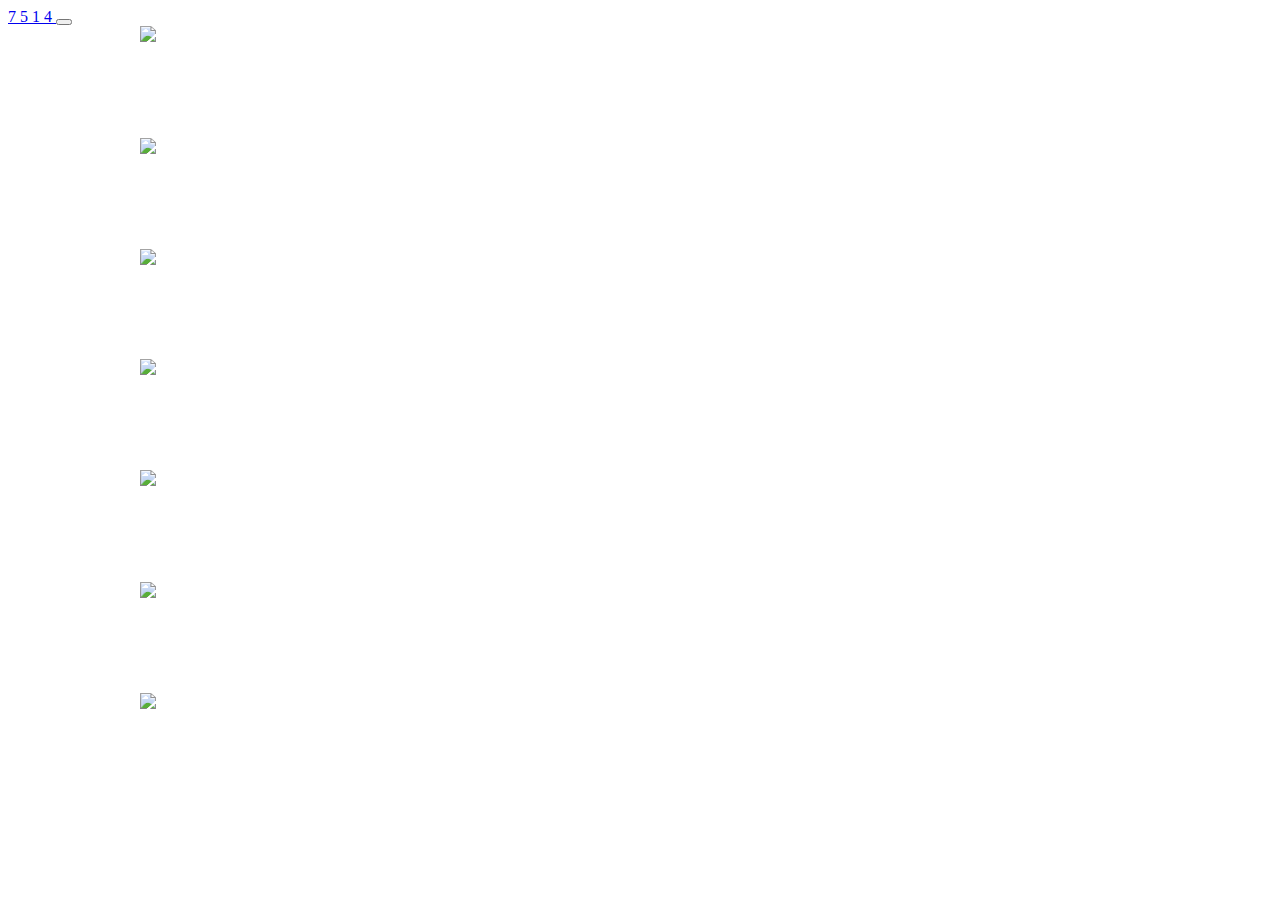
==== profolio/index.html @ 8db6dc03 "上傳作品集html檔" ====
<!DOCTYPE html>
<html lang="zh_TW">

<head>
    <meta charset="UTF-8">
    <meta http-equiv="X-UA-Compatible" content="IE=edge">
    <meta name="viewport" content="width=device-width, initial-scale=1.0">
    <link href="https://cdn.jsdelivr.net/npm/bootstrap@5.0.0-beta3/dist/css/bootstrap.min.css" rel="stylesheet"
        integrity="sha384-eOJMYsd53ii+scO/bJGFsiCZc+5NDVN2yr8+0RDqr0Ql0h+rP48ckxlpbzKgwra6" crossorigin="anonymous">
    <link rel="stylesheet" href="css/style.css">

    <script src="https://cdn.jsdelivr.net/npm/bootstrap@5.0.0-beta3/dist/js/bootstrap.bundle.min.js"
        integrity="sha384-JEW9xMcG8R+pH31jmWH6WWP0WintQrMb4s7ZOdauHnUtxwoG2vI5DkLtS3qm9Ekf"
        crossorigin="anonymous"></script>

    <title>chiwen's profolio</title>
</head>

<body>
    <nav class="navbar navbar-expand-lg navbar-light p-4">
        <div class="container-fluid">
          <a class="navbar-brand" href="index.html"> 7 5 1 4 </a>
          <button class="navbar-toggler" type="button" data-bs-toggle="collapse" data-bs-target="#navbarText"
            aria-controls="navbarText" aria-expanded="false" aria-label="Toggle navigation">
            <span class="navbar-toggler-icon"></span>
          </button>
          <!-- <div class="d-lg-flex collapse navbar-collapse" id="navbarText">
            <ul class="navbar-nav me-auto mb-2 mb-lg-0">
              <li class="nav-item">
                <a class="nav-link active" aria-current="page" href="#">WORK</a>
              </li>
              <li class="nav-item">
                <a class="nav-link" href="#">ABOUT</a>
              </li>
            </ul>
          </div> -->
        </div>
      </nav>

    <!-- card -->
    <main class="container px-2">
        <div class="row g-5">
            <div class="col col-md-6 col-12">
                <a href="page1.html">
                    <div class="card">
                        <img src="images/pic1-1.png" class="card-img">
                        <div class="card-img-overlay p-5">
                            <h3 class="card-title">旅館預約服務</h3>
                            <p class="card-text">Github pages / 串接 API</p>
                        </div>
                    </div>
                </a>
            </div>
            <div class="col col-md-6 col-12">
                <a href="page2.html">
                    <div class="card">
                        <img src="images/pic2-1.png" class="card-img">
                        <div class="card-img-overlay p-5">
                            <h3 class="card-title">客服系統重構</h3>
                            <p class="card-text">UX / UI / HTML / CSS / JQuery</p>
                        </div>
                    </div>
                </a>
            </div>
            <div class="col col-md-6 col-12">
                <a href="page3.html">
                    <div class="card">
                        <img src="images/pic3-1.png" class="card-img">
                        <div class="card-img-overlay p-5">
                            <h3 class="card-title">投資顧問官網</h3>
                            <p class="card-text">UI / Angular / SCSS / JavaScript / RWD</p>
                        </div>
                    </div>
                </a>
            </div>
            <div class="col col-md-6 col-12">
                <a href="page7.html">
                    <div class="card">
                        <img src="images/pic5-1.png" class="card-img">
                        <div class="card-img-overlay p-5">
                            <h3 class="card-title">複委託行銷網頁</h3>
                            <p class="card-text">UI / CSS / JQuery / RWD</p>
                        </div>
                    </div>
                </a>
            </div>
            <div class="col col-md-6 col-12">
                <a href="page5.html">
                    <div class="card">
                        <img src="images/pic4-3.png" class="card-img">
                        <div class="card-img-overlay p-5">
                            <h3 class="card-title">行銷活動網頁</h3>
                            <p class="card-text">串接 API / RWD</p>
                        </div>
                    </div>
                </a>
            </div>
            <div class="col col-md-6 col-12">
                <a href="page6.html">
                    <div class="card">
                        <img src="images/pic3-2.png" class="card-img">
                        <div class="card-img-overlay p-5">
                            <h3 class="card-title">產品介紹網頁</h3>
                            <p class="card-text">HTML / CSS animation / JavaScript / RWD</p>
                        </div>
                    </div>
                </a>
            </div>
            <div class="col col-md-6 col-12">
                <a href="page4.html">
                    <div class="card">
                        <img src="images/pic7-4.png" class="card-img">
                        <div class="card-img-overlay p-5">
                            <h3 class="card-title">借券專區優化</h3>
                            <p class="card-text">APP / UI / HTML / CSS / JQuery</p>
                        </div>
                    </div>
                </a>
            </div>
        </div>
    </main>

    <footer class="mb-5">
    </footer>

</body>

</html>
---- profolio/css/style.css ----
body , span , p , ul , li{
    color: #333;
}

/* 圖片hover效果 */
.card-img-overlay{
    visibility: hidden;
}
.card:hover .card-img-overlay{
    visibility: inherit;
    transition: all .3s;
}

/* carousel */
.carousel-inner{
    max-height: 50vh;
}
.carousel .text{
    position: absolute;
    left: 20%;
    top: 50%;
    transform: translate(0%, -50%);
    color: #FFF;
}
.carousel .text span ,
.carousel .text a{
    color: #FFF;
    text-decoration: none;
    opacity: .8;
}
.carousel .btn-outline-light:hover{
    background-color: rgba(256,256,256,.3);
    cursor: pointer;
}

.carousel.light-bg .text,
.carousel.light-bg .text span ,
.carousel.light-bg .text a{
    color: #333;
}
.carousel.light-bg .text a{
    border: 1px solid #333;
}

/* banner */
/* .banner{
    position: relative;
    width: 100%;
    height: 50vh;
    overflow: hidden;
}
.banner img{
    width: 100%;
}
.banner > div{
    position: absolute;
    left: 30%;
    top: 50%;
    transform: translate(0 , -50%);
} */

/* main */
main{
    max-width: 1000px;
    margin: 0 auto;
}
.skills{
    color: #c1c1c1;
}
main > p {
    letter-spacing: .7px;
    line-height: 28px;
}
main ul span{
   color: #3f93e2;
}
main ul li{
    list-style: none;
    font-weight: normal;
    line-height: 26px;
}
main ul li mark{
    background-color: transparent;
    line-height: 20px;
    padding: 0;
    margin-right: 6px;
    font-weight: 500;
}

/* card */
.card-img-overlay:hover {
    background-color: rgba(0,0,0,.7);
    transition: all .3s;
}
.card-img-overlay h3{
    color: #FFF;
    opacity: .8;
}
.card-img-overlay p{
    font-weight: lighter;
    color: #FFF;
    font-size: 12px ;
}

/* picture */
picture img{
    
}
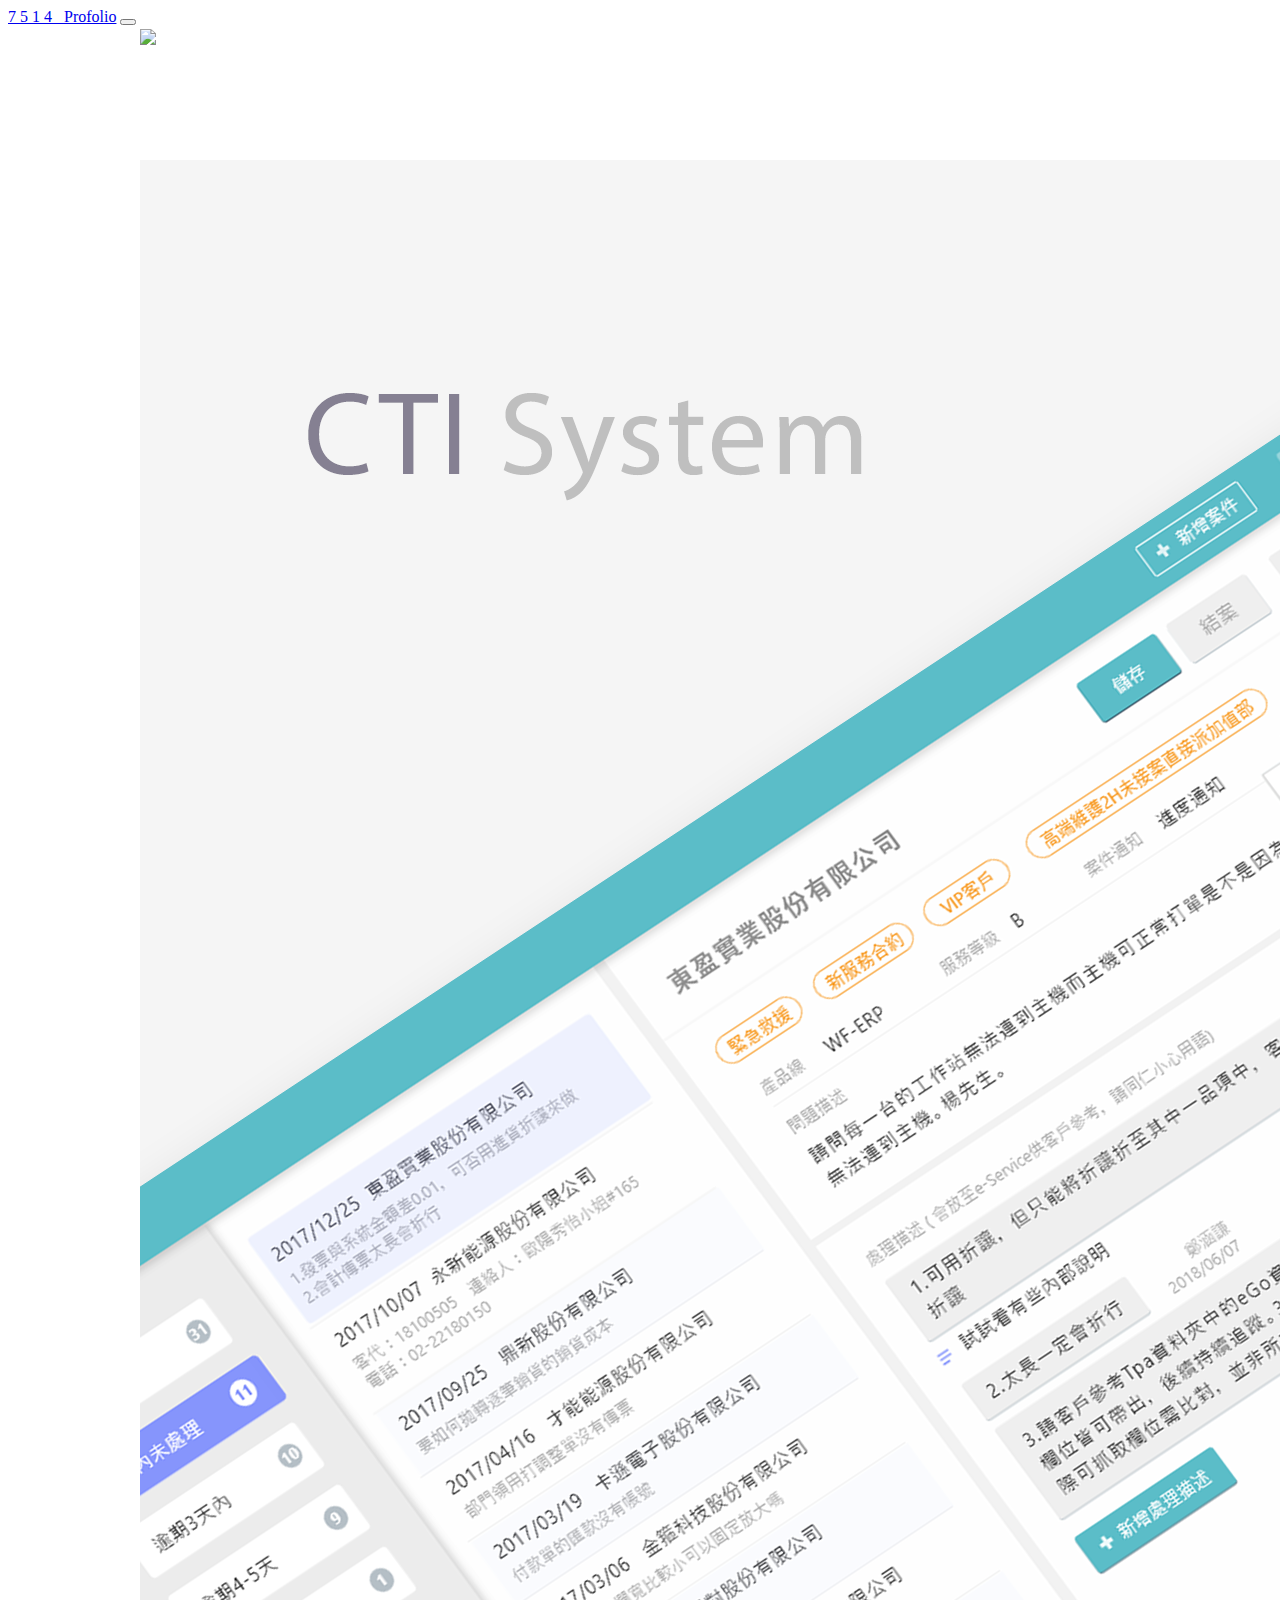
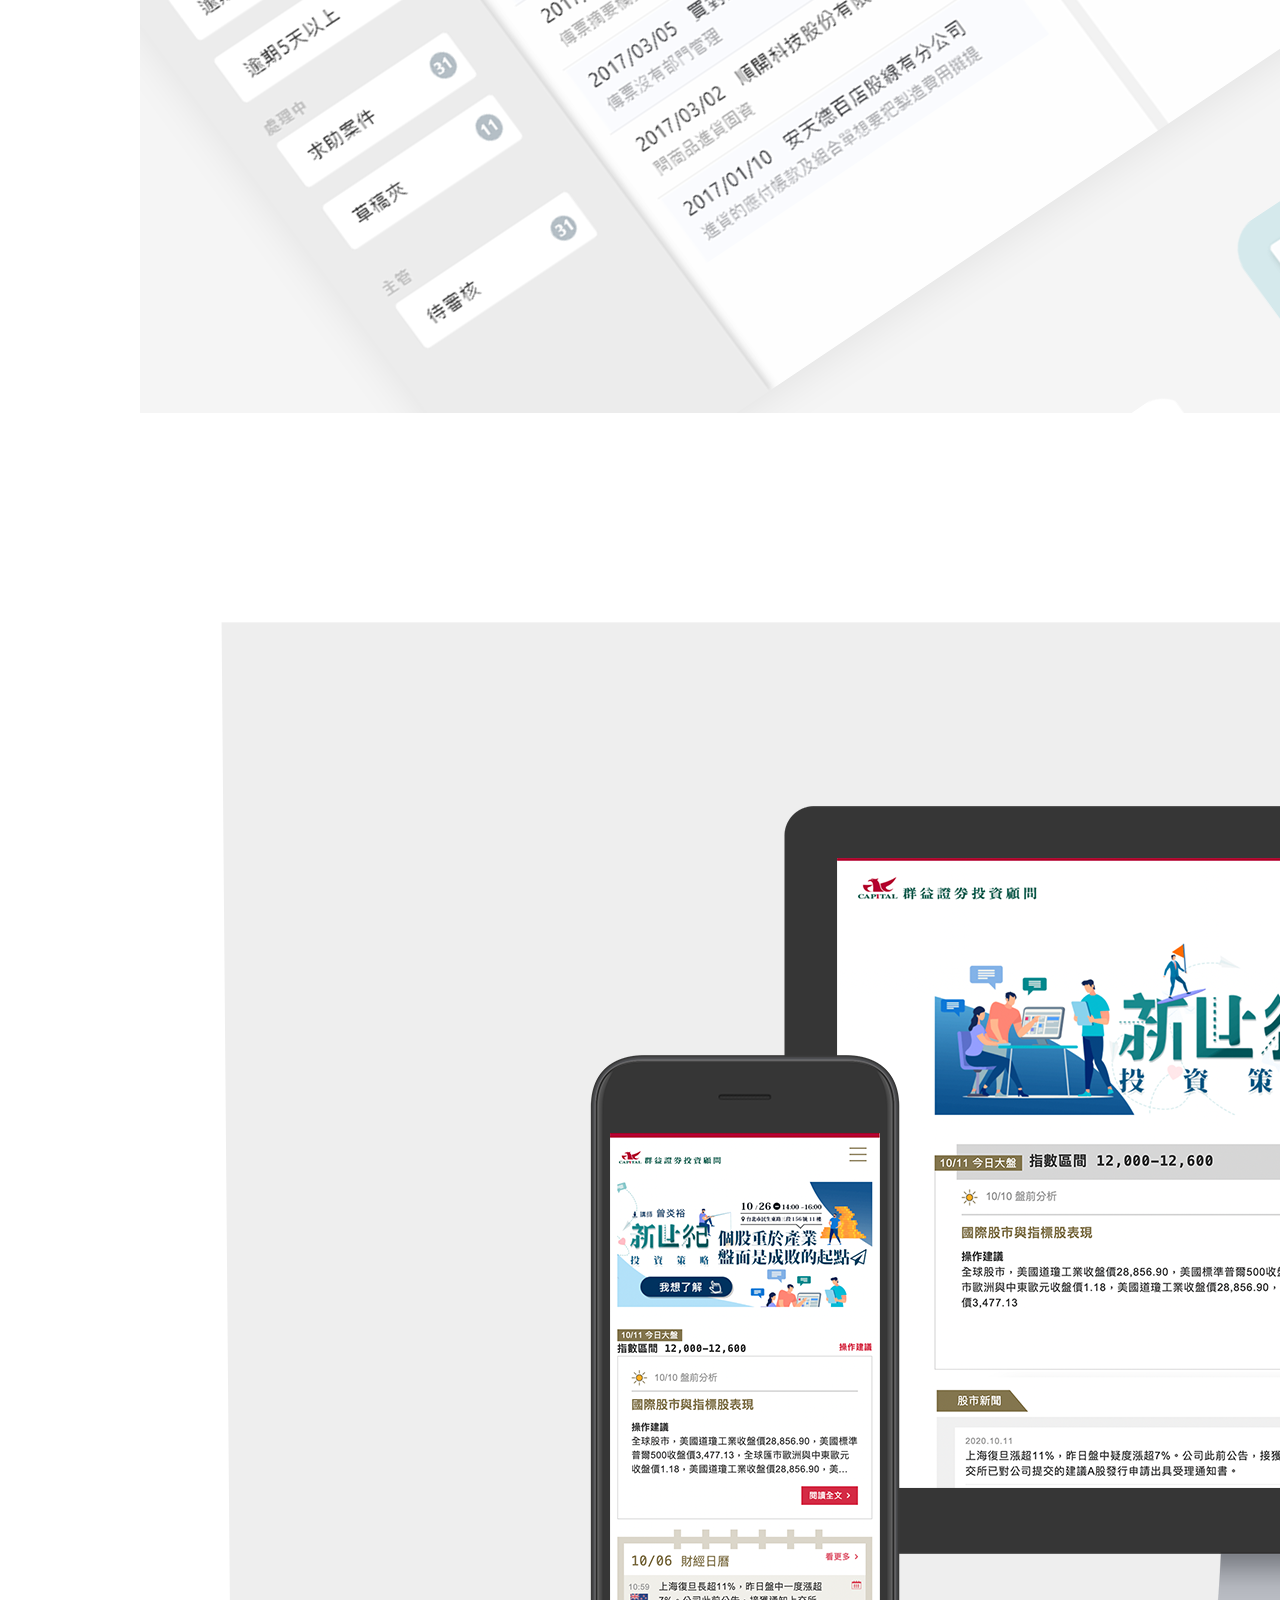
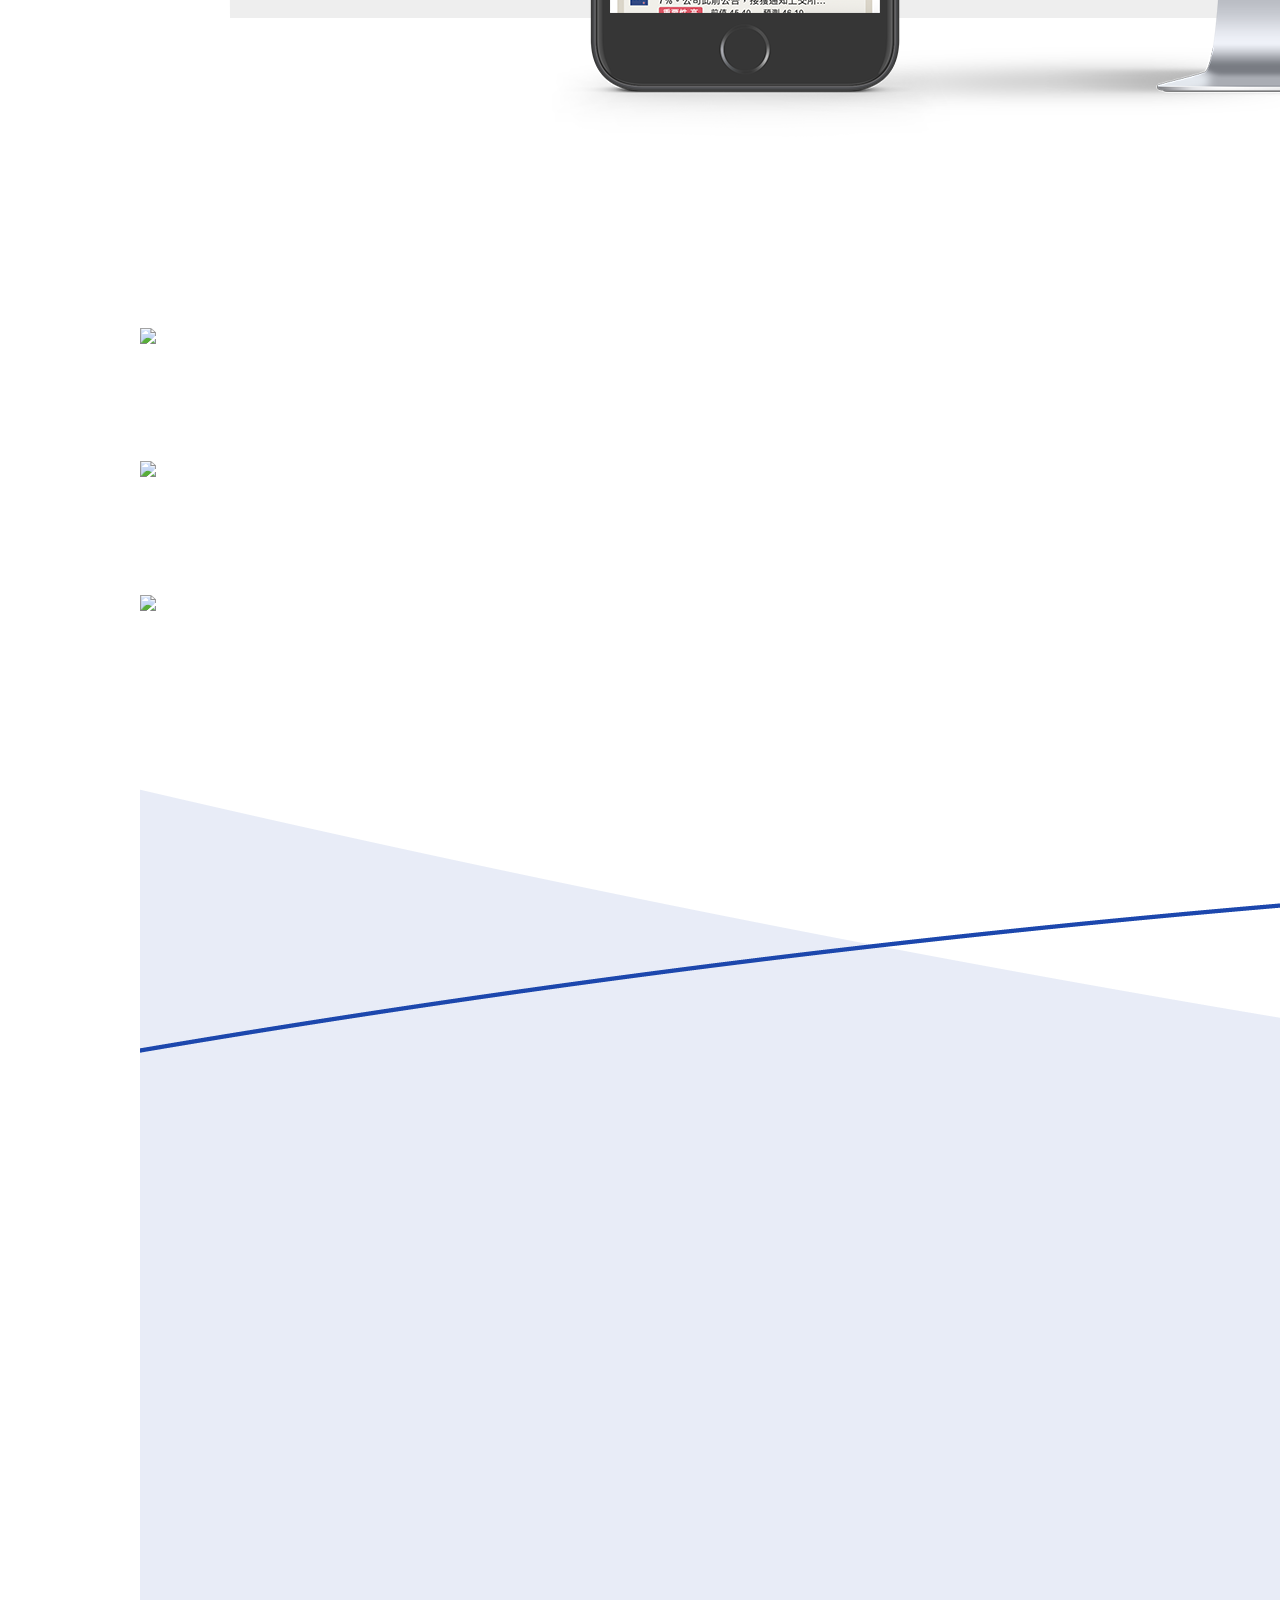
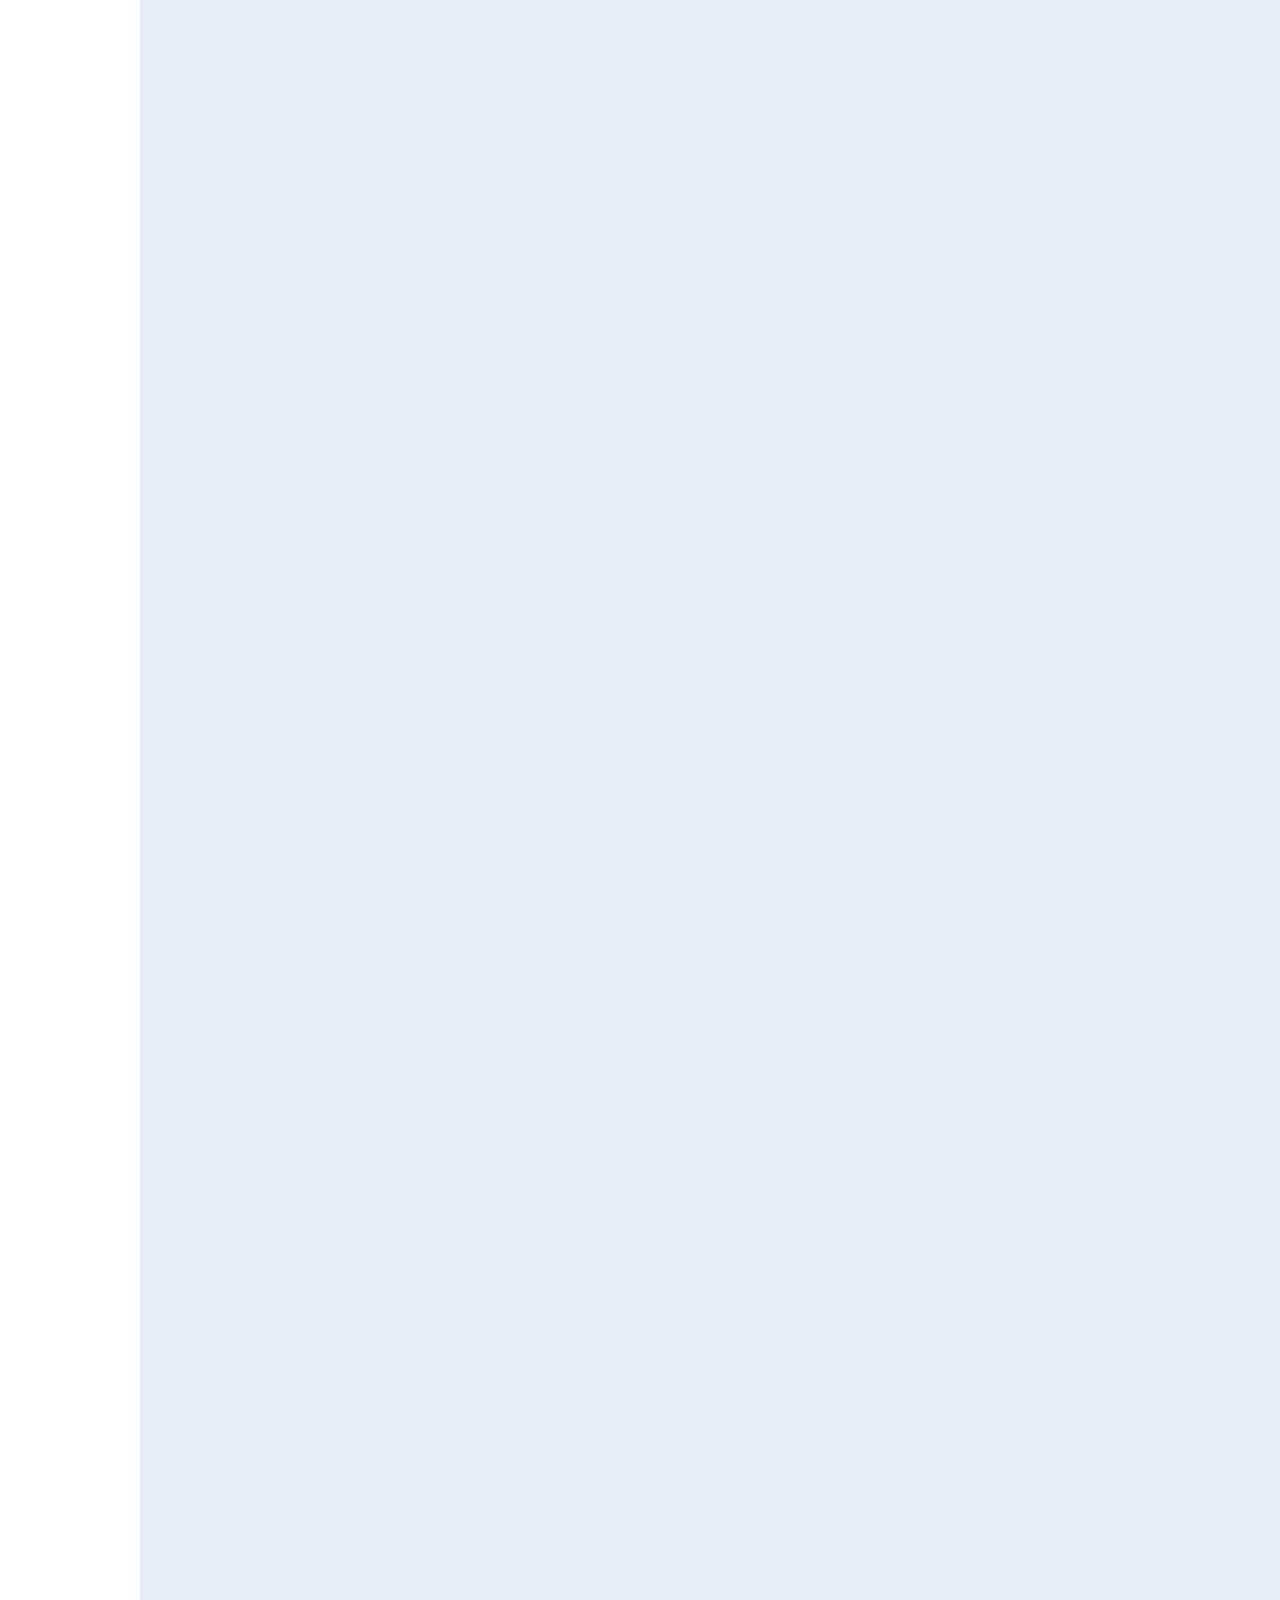
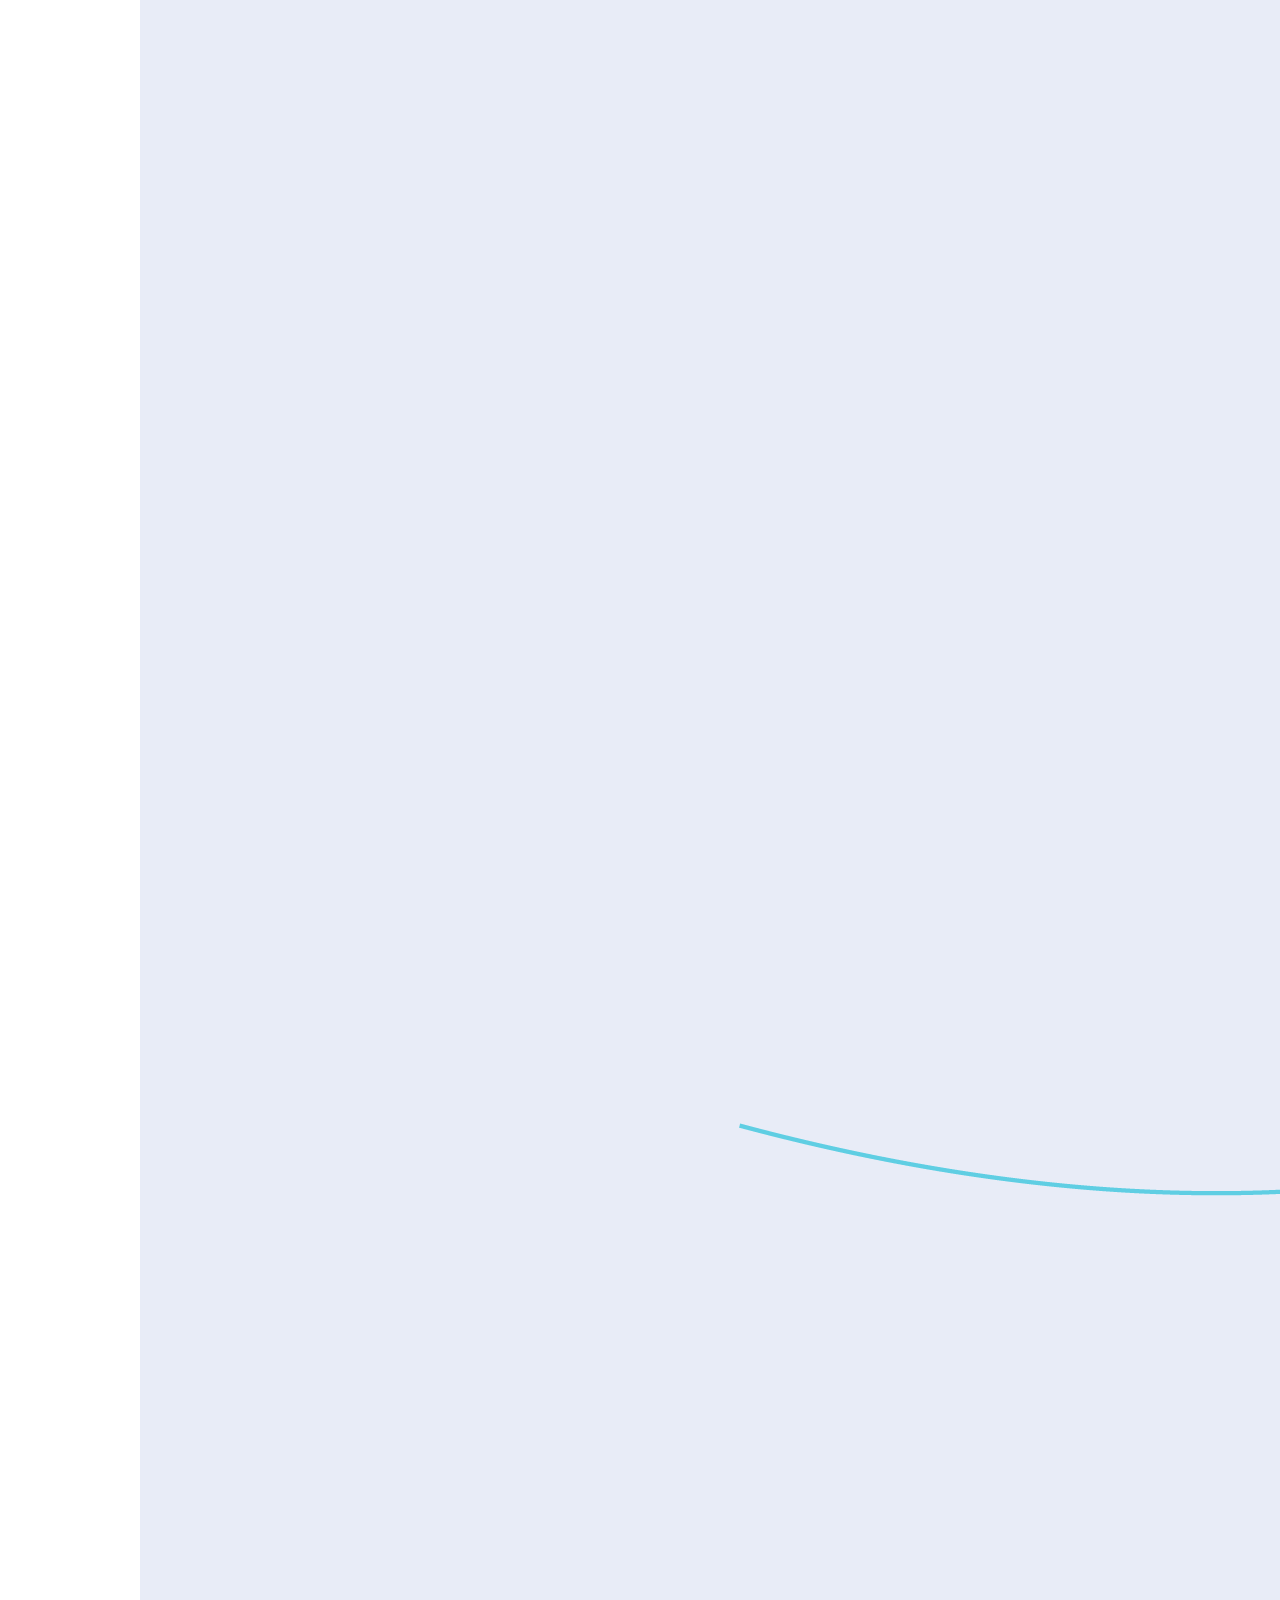
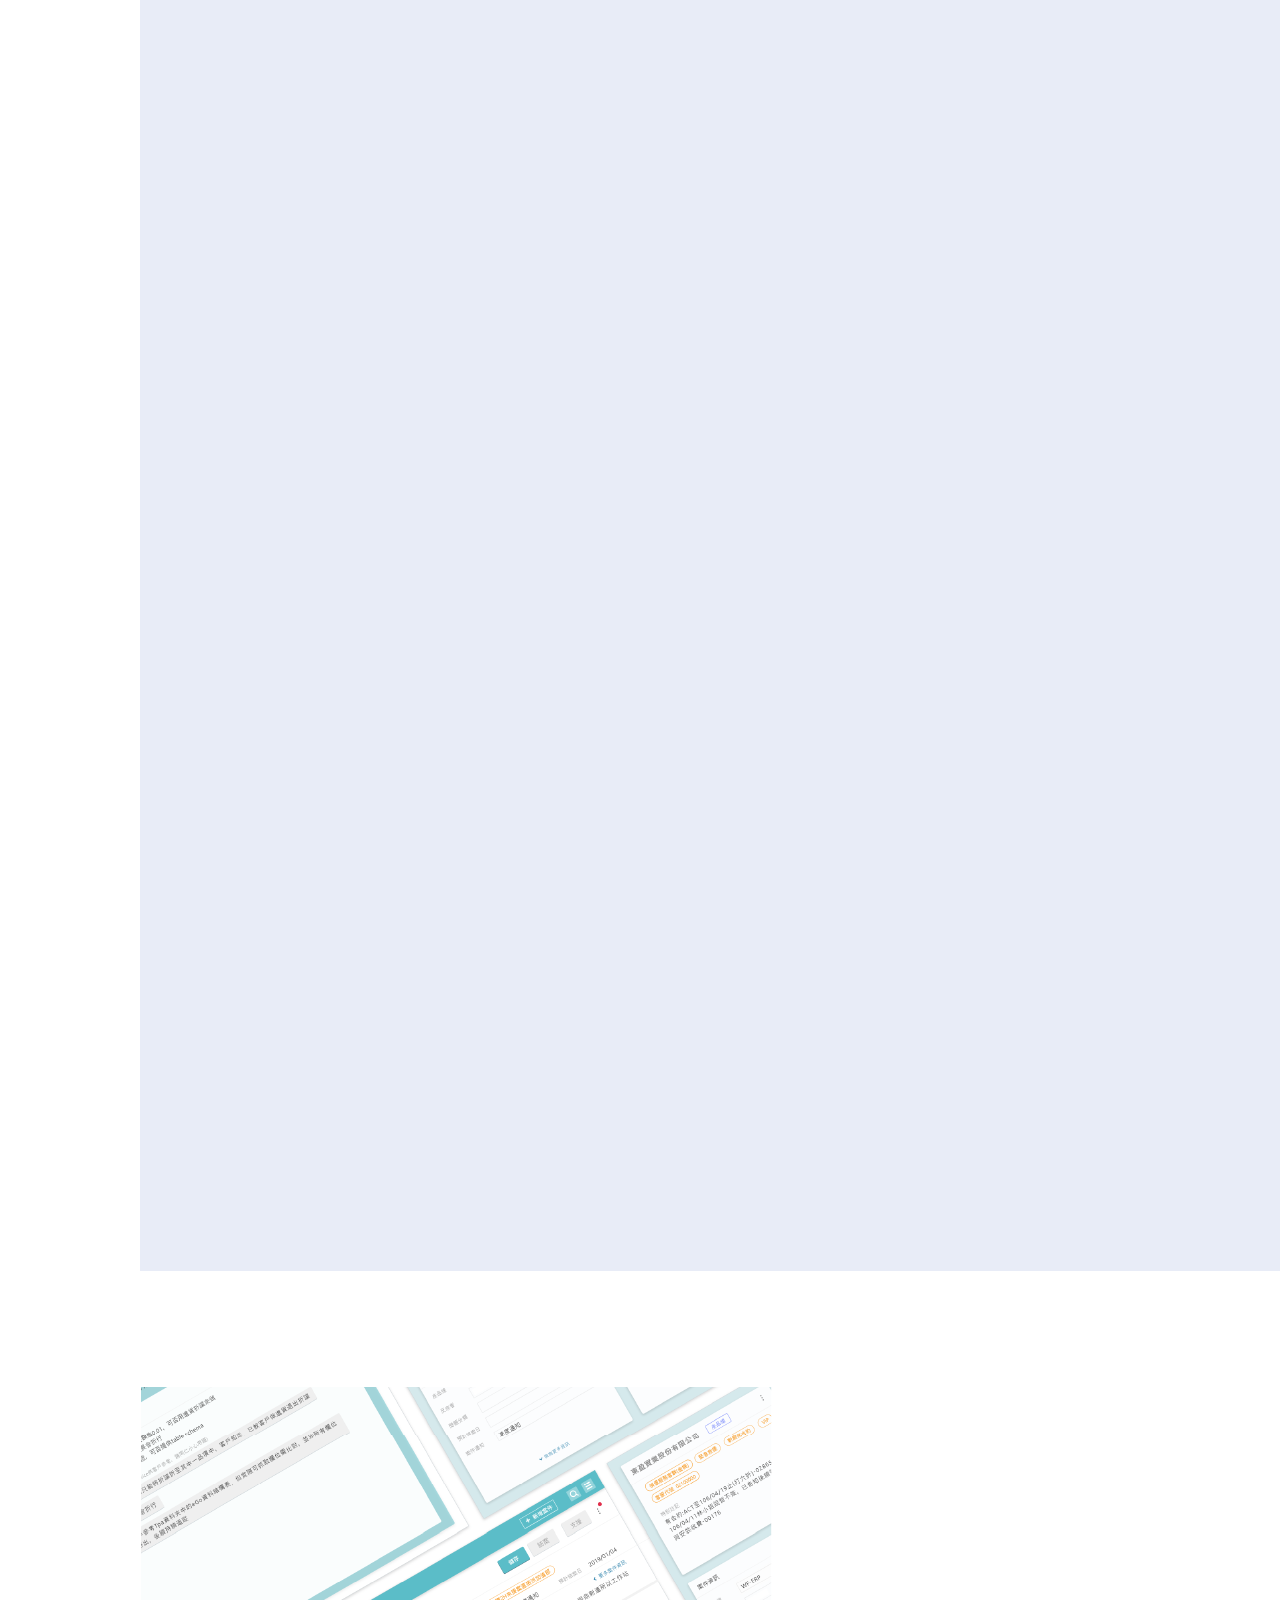
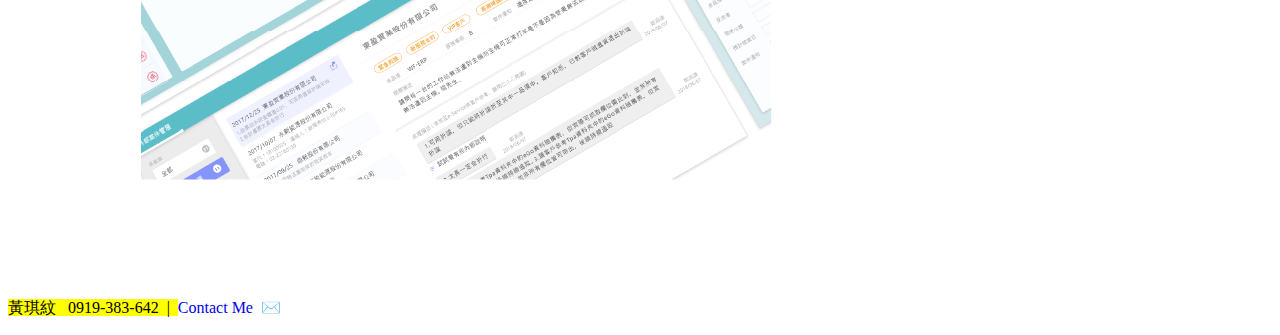
==== commit 82f2f573: "增加訊息中心" ====
--- a/profolio/index.html
+++ b/profolio/index.html
@@ -19,26 +19,16 @@
 <body>
     <nav class="navbar navbar-expand-lg navbar-light p-4">
         <div class="container-fluid">
-          <a class="navbar-brand" href="index.html"> 7 5 1 4 </a>
+          <a class="navbar-brand" href="index.html"> 7 5 1 4  &nbsp; Profolio</a>
           <button class="navbar-toggler" type="button" data-bs-toggle="collapse" data-bs-target="#navbarText"
             aria-controls="navbarText" aria-expanded="false" aria-label="Toggle navigation">
             <span class="navbar-toggler-icon"></span>
           </button>
-          <!-- <div class="d-lg-flex collapse navbar-collapse" id="navbarText">
-            <ul class="navbar-nav me-auto mb-2 mb-lg-0">
-              <li class="nav-item">
-                <a class="nav-link active" aria-current="page" href="#">WORK</a>
-              </li>
-              <li class="nav-item">
-                <a class="nav-link" href="#">ABOUT</a>
-              </li>
-            </ul>
-          </div> -->
         </div>
       </nav>
 
     <!-- card -->
-    <main class="container px-2">
+    <main class="container px-2 index">
         <div class="row g-5">
             <div class="col col-md-6 col-12">
                 <a href="page1.html">
@@ -46,7 +36,7 @@
                         <img src="images/pic1-1.png" class="card-img">
                         <div class="card-img-overlay p-5">
                             <h3 class="card-title">旅館預約服務</h3>
-                            <p class="card-text">Github pages / 串接 API</p>
+                            <p class="card-text">Side Project / 串接 API / 網頁切版 </p>
                         </div>
                     </div>
                 </a>
@@ -57,7 +47,7 @@
                         <img src="images/pic2-1.png" class="card-img">
                         <div class="card-img-overlay p-5">
                             <h3 class="card-title">客服系統重構</h3>
-                            <p class="card-text">UX / UI / HTML / CSS / JQuery</p>
+                            <p class="card-text">UX / UI / 切版</p>
                         </div>
                     </div>
                 </a>
@@ -68,7 +58,18 @@
                         <img src="images/pic3-1.png" class="card-img">
                         <div class="card-img-overlay p-5">
                             <h3 class="card-title">投資顧問官網</h3>
-                            <p class="card-text">UI / Angular / SCSS / JavaScript / RWD</p>
+                            <p class="card-text">UI / 響應式切版</p>
+                        </div>
+                    </div>
+                </a>
+            </div>
+            <div class="col col-md-6 col-12">
+                <a href="page8.html">
+                    <div class="card">
+                        <img src="images/pic8-9.png" class="card-img">
+                        <div class="card-img-overlay p-5">
+                            <h3 class="card-title">訊息中心改版</h3>
+                            <p class="card-text">Bootstrap切版</p>
                         </div>
                     </div>
                 </a>
@@ -76,10 +77,21 @@
             <div class="col col-md-6 col-12">
                 <a href="page7.html">
                     <div class="card">
-                        <img src="images/pic5-1.png" class="card-img">
+                        <img src="images/pic7-1.png" class="card-img">
                         <div class="card-img-overlay p-5">
-                            <h3 class="card-title">複委託行銷網頁</h3>
-                            <p class="card-text">UI / CSS / JQuery / RWD</p>
+                            <h3 class="card-title">複委託宣傳網頁</h3>
+                            <p class="card-text">UI / 響應式切版 / CSS animtaion</p>
+                        </div>
+                    </div>
+                </a>
+            </div>
+            <div class="col col-md-6 col-12">
+                <a href="page4.html">
+                    <div class="card">
+                        <img src="images/pic4-1.png" class="card-img">
+                        <div class="card-img-overlay p-5">
+                            <h3 class="card-title">借券專區優化</h3>
+                            <p class="card-text">SEO優化 /響應式切版 / UI</p>
                         </div>
                     </div>
                 </a>
@@ -87,10 +99,10 @@
             <div class="col col-md-6 col-12">
                 <a href="page5.html">
                     <div class="card">
-                        <img src="images/pic4-3.png" class="card-img">
+                        <img src="images/pic5-1.png" class="card-img">
                         <div class="card-img-overlay p-5">
                             <h3 class="card-title">行銷活動網頁</h3>
-                            <p class="card-text">串接 API / RWD</p>
+                            <p class="card-text">串接 API / 響應式切版</p>
                         </div>
                     </div>
                 </a>
@@ -98,21 +110,10 @@
             <div class="col col-md-6 col-12">
                 <a href="page6.html">
                     <div class="card">
-                        <img src="images/pic3-2.png" class="card-img">
+                        <img src="images/pic6-1.png" class="card-img">
                         <div class="card-img-overlay p-5">
                             <h3 class="card-title">產品介紹網頁</h3>
-                            <p class="card-text">HTML / CSS animation / JavaScript / RWD</p>
-                        </div>
-                    </div>
-                </a>
-            </div>
-            <div class="col col-md-6 col-12">
-                <a href="page4.html">
-                    <div class="card">
-                        <img src="images/pic7-4.png" class="card-img">
-                        <div class="card-img-overlay p-5">
-                            <h3 class="card-title">借券專區優化</h3>
-                            <p class="card-text">APP / UI / HTML / CSS / JQuery</p>
+                            <p class="card-text">CSS animation / 響應式切版</p>
                         </div>
                     </div>
                 </a>
@@ -120,7 +121,8 @@
         </div>
     </main>
 
-    <footer class="mb-5">
+    <footer class="m-5 text-center">
+        <p><mark class="bg-white text-secondary fw-light">黃琪紋 &nbsp; 0919-383-642&nbsp; | &nbsp;</mark><a href="mailto:ideal0617@gmail.com" target="_blank" style="text-decoration: none;">Contact Me&nbsp; ✉️</a></p>
     </footer>
 
 </body>
--- a/profolio/css/style.css
+++ b/profolio/css/style.css
@@ -17,7 +17,7 @@
 }
 .carousel .text{
     position: absolute;
-    left: 20%;
+    left: calc((100% - 1000px) / 2);
     top: 50%;
     transform: translate(0%, -50%);
     color: #FFF;
@@ -63,28 +63,50 @@
 main{
     max-width: 1000px;
     margin: 0 auto;
+    line-height: 1.8;
+    letter-spacing: 0.8px;
 }
-.skills{
+main:not(.index):first-of-type > div:first-of-type{
+    width: 800px;
+}
+main:not(.index):first-of-type > div:last-of-type{
+    width: 200px;
+}
+
+.fst-italic:not(.tools){
+    color: #333;
+}
+.tools{
+    text-align: left;
+    padding: 0 8px;
+    background-color: rgba(193, 193, 193 , .4);
     color: #c1c1c1;
+}
+.title{
+    color: #5f8d2e;
 }
 main > p {
     letter-spacing: .7px;
     line-height: 28px;
 }
-main ul span{
-   color: #3f93e2;
+main ul {
+    line-height: 1.8;
+    letter-spacing: 0.8px;
 }
 main ul li{
     list-style: none;
     font-weight: normal;
-    line-height: 26px;
+    line-height: 1.8;
+    letter-spacing: 0.8px;
+}
+main ul span{
+    color: #3f93e2;
 }
 main ul li mark{
     background-color: transparent;
     line-height: 20px;
     padding: 0;
     margin-right: 6px;
-    font-weight: 500;
 }
 
 /* card */
@@ -102,7 +124,58 @@
     font-size: 12px ;
 }
 
-/* picture */
-picture img{
-    
+/* page8 */
+.old-pic img{
+    border-radius: 3px;
+}
+.old-pic span{
+    display: inline-block;
+    padding-top: 1em;
+}
+.old-pic p:nth-of-type(1){
+    transform:  translate(60px , -10px);
+}
+.old-pic p:nth-of-type(1) img{
+    transform: rotate3d(-15, 25, -13, 17deg);
+}
+.old-pic p:nth-of-type(2) img{
+    transform: rotate3d(-15, 25, -13, 17deg);
+}
+.old-pic p:nth-of-type(3){
+    transform:  translate(-60px , 10px);
+}
+.old-pic p:nth-of-type(3) img{
+    transform: rotate3d(-15, 25, -13, 17deg);
+}
+.old-pic p:nth-of-type(3) span{
+    transform:  translate(20px , 0);
+}
+
+.page8-features img{
+    border-radius: 5px;
+}
+/* .page8-features > h6 > ul > span:after{
+    content: "01";
+    font-size: 42px;
+    width: 100px;
+    height: 100px;
+    border-radius: 10px 80px 80px 80px;
+    position: absolute;
+    left: -80px;
+    top: -34px;
+    text-align: center;
+    line-height: 100px;
+    background-color: rgba(71, 137, 127 , .3);
+    color: transparent;
+    -webkit-text-stroke: 1px #FFF;
+    z-index: -1;
+}
+.page8-features > h6 > ul:nth-of-type(2) > span:after{
+    content: "02";
+}
+.page8-features > h6 > ul:nth-of-type(3) > span:after{
+    content: "03";
+} */
+footer .m-auto{
+    transform: translate(100% , 0);
 }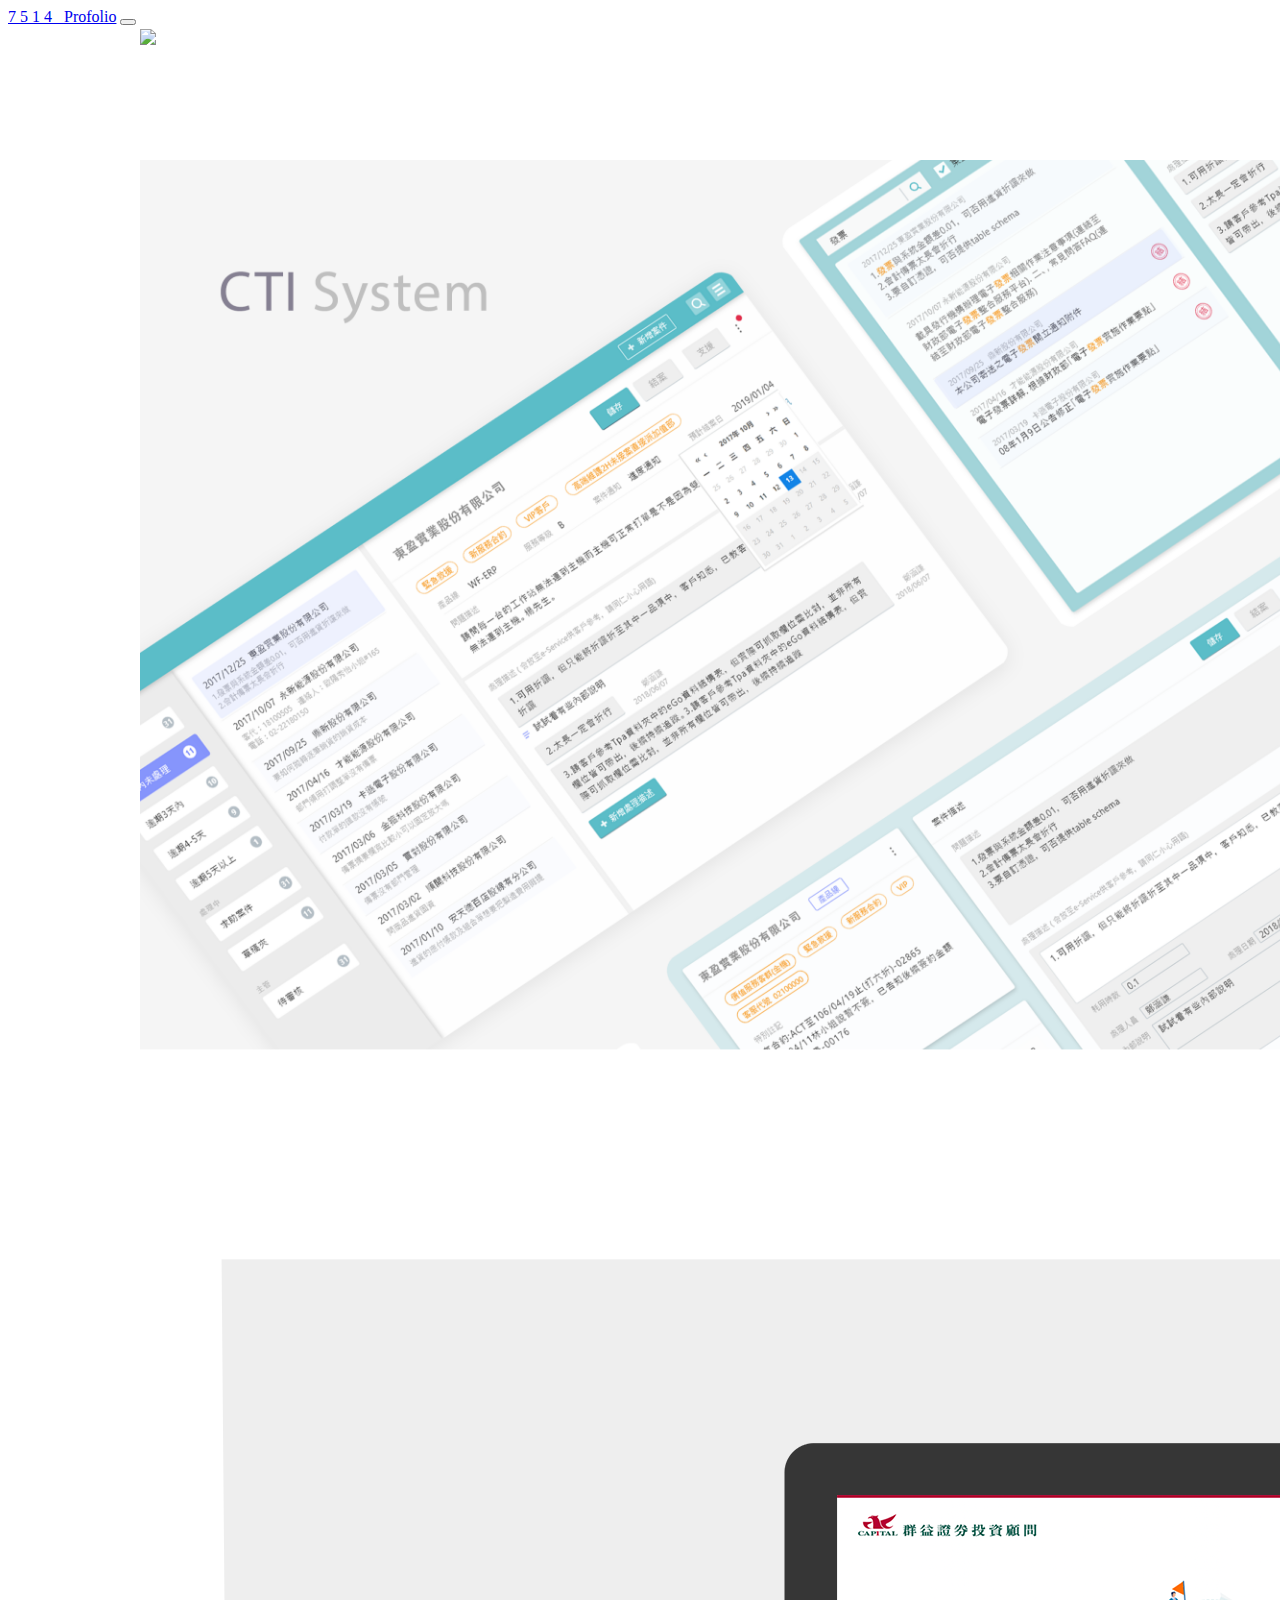
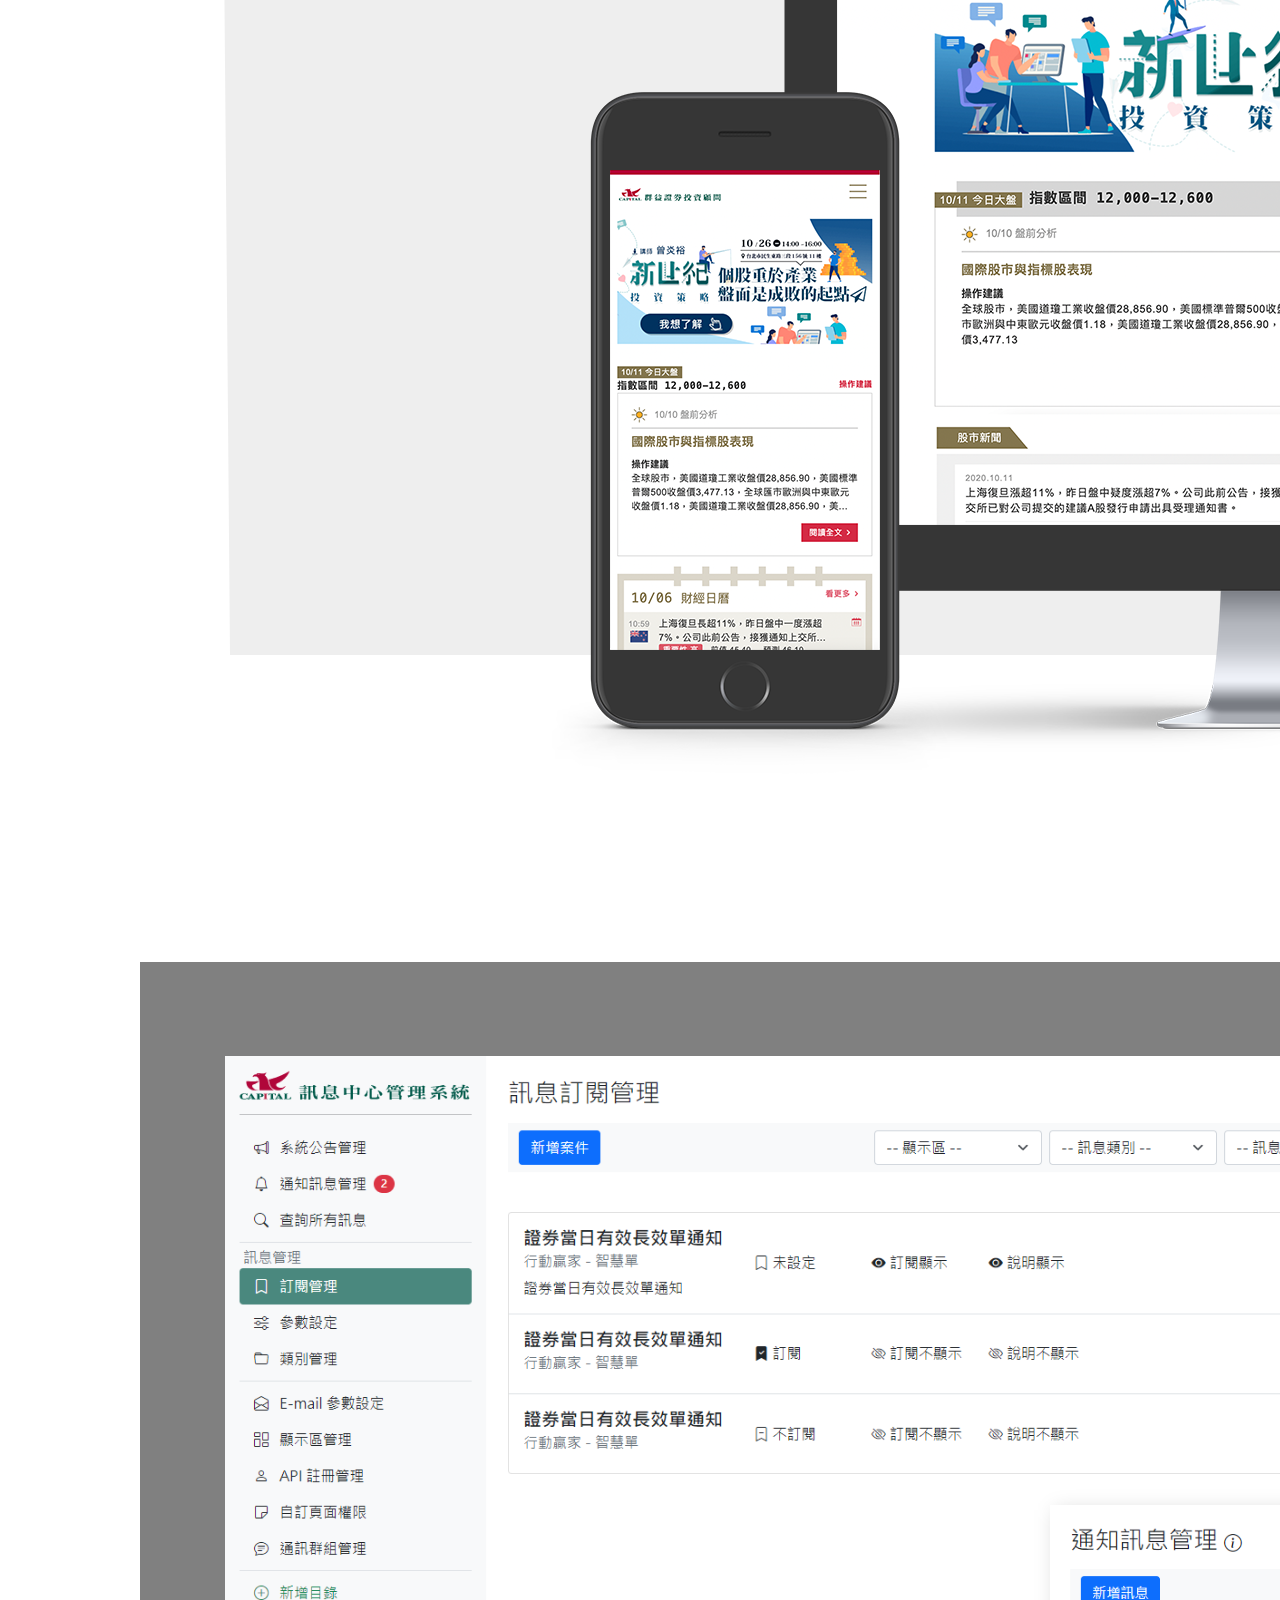
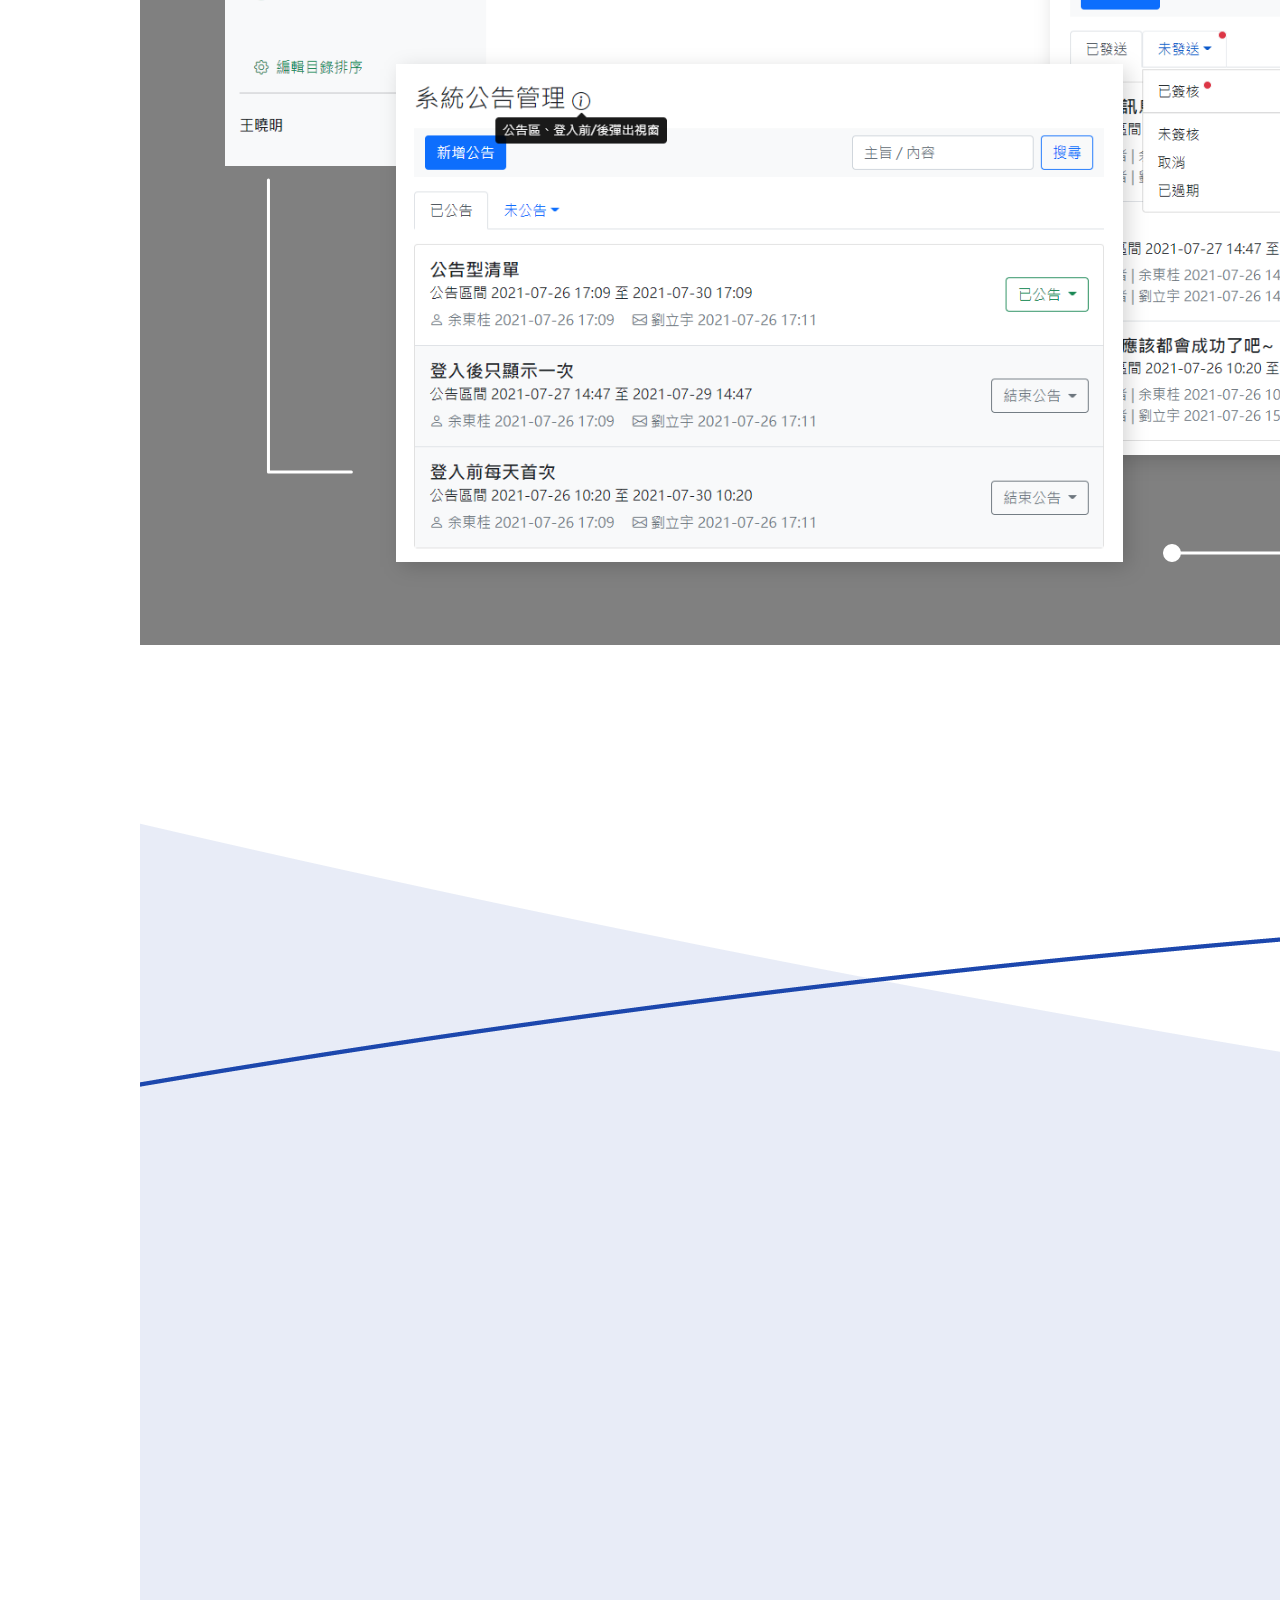
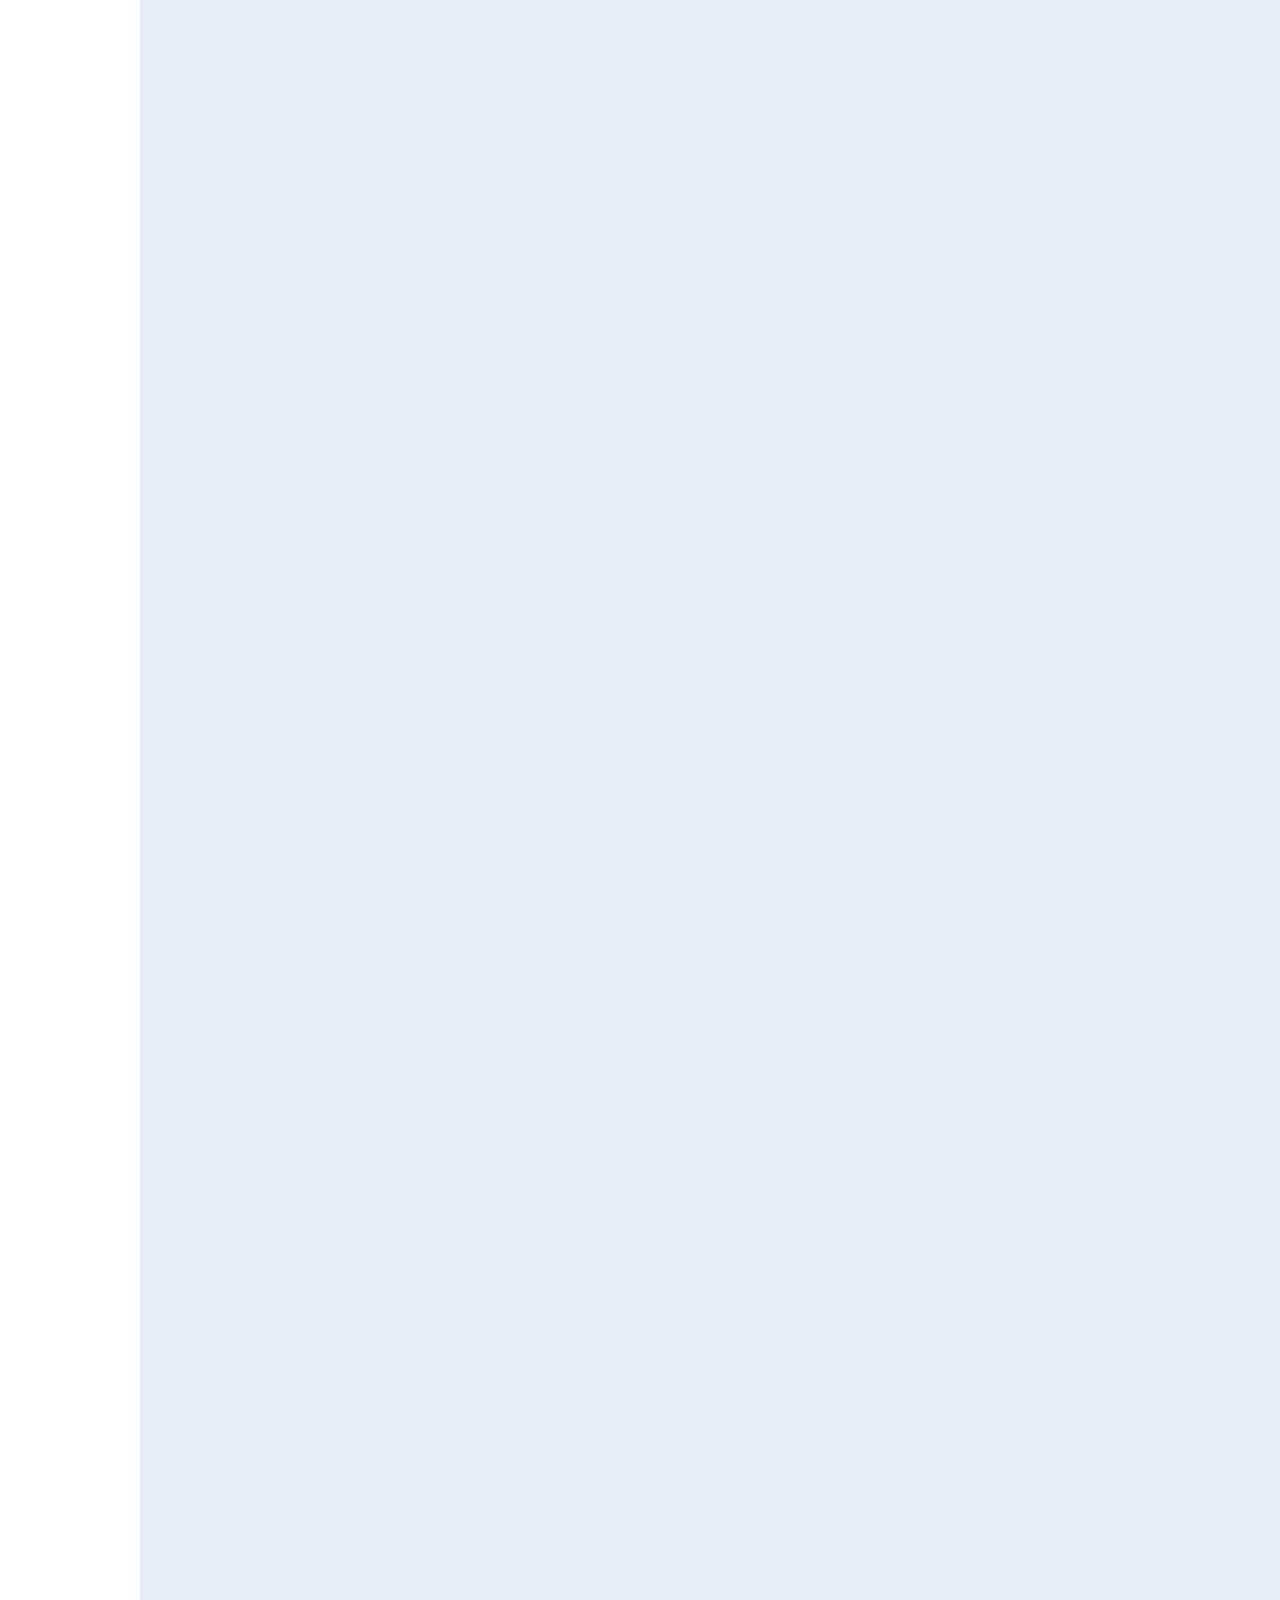
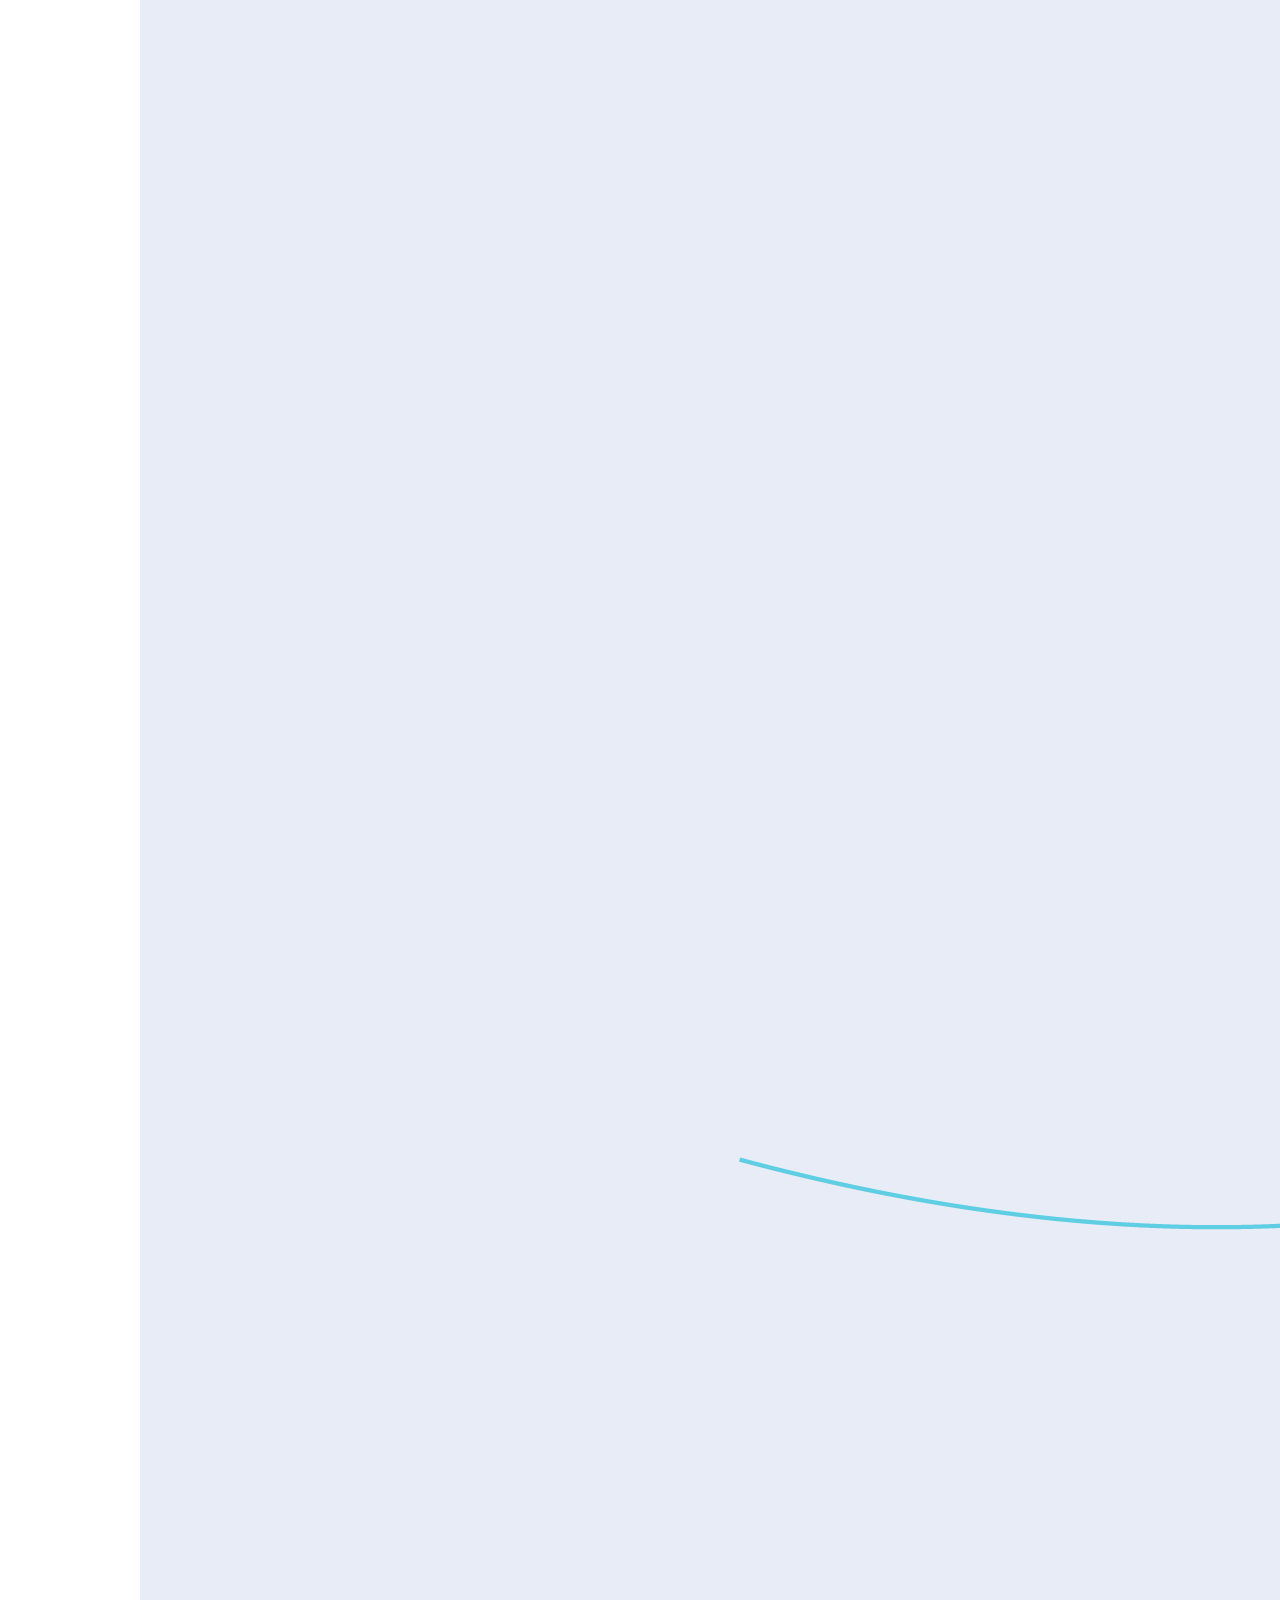
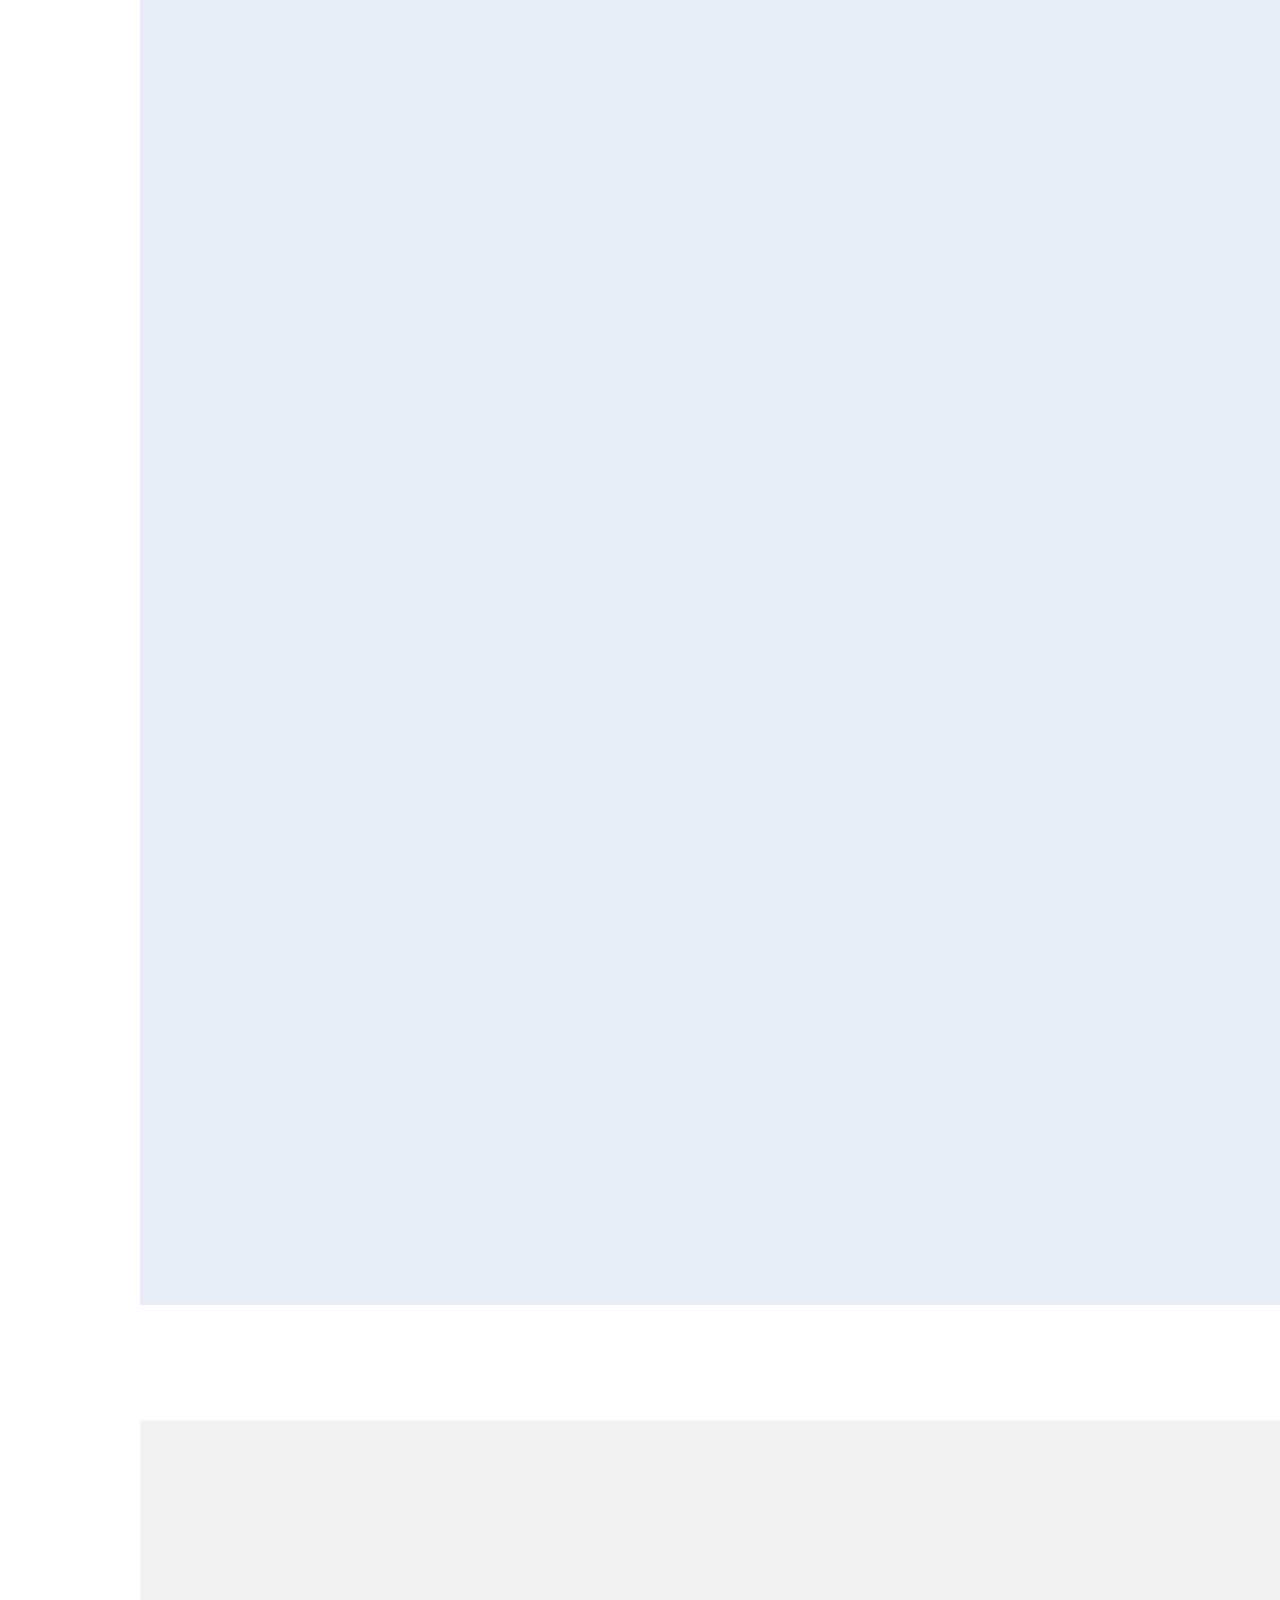
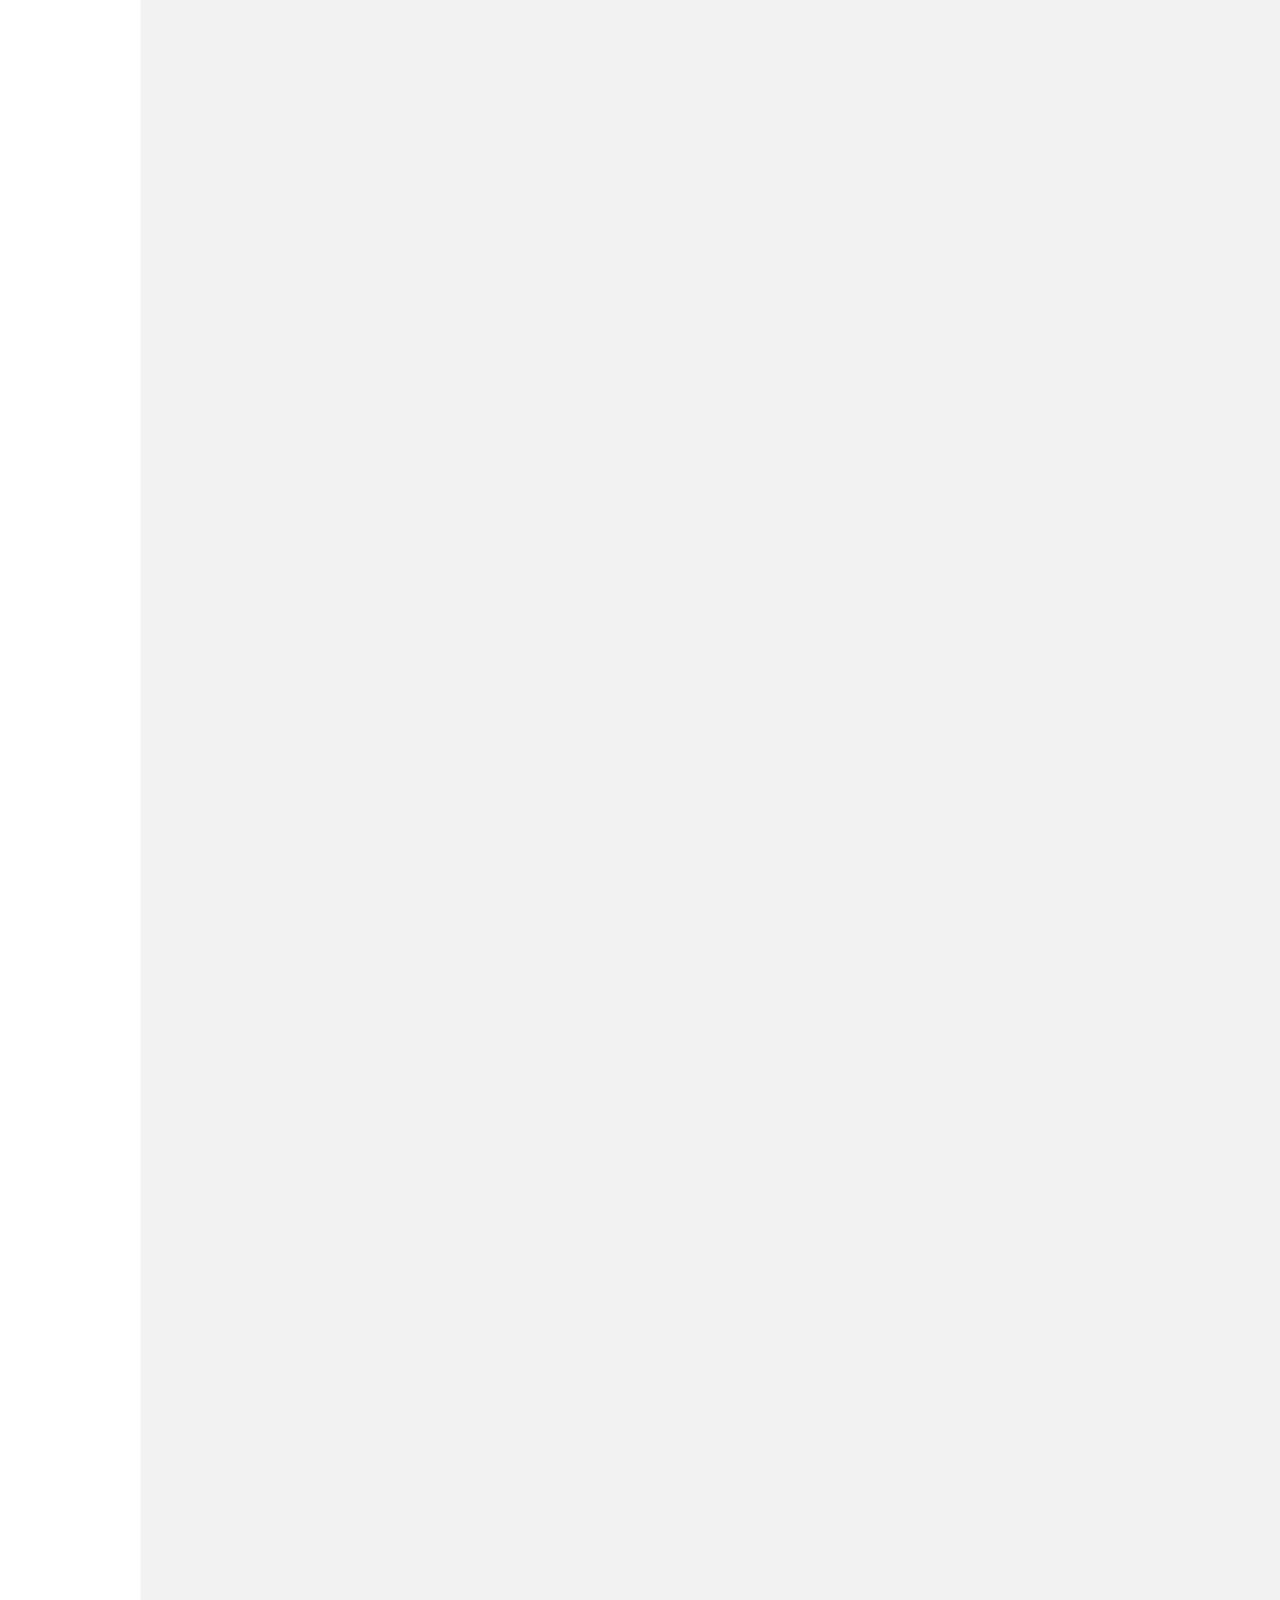
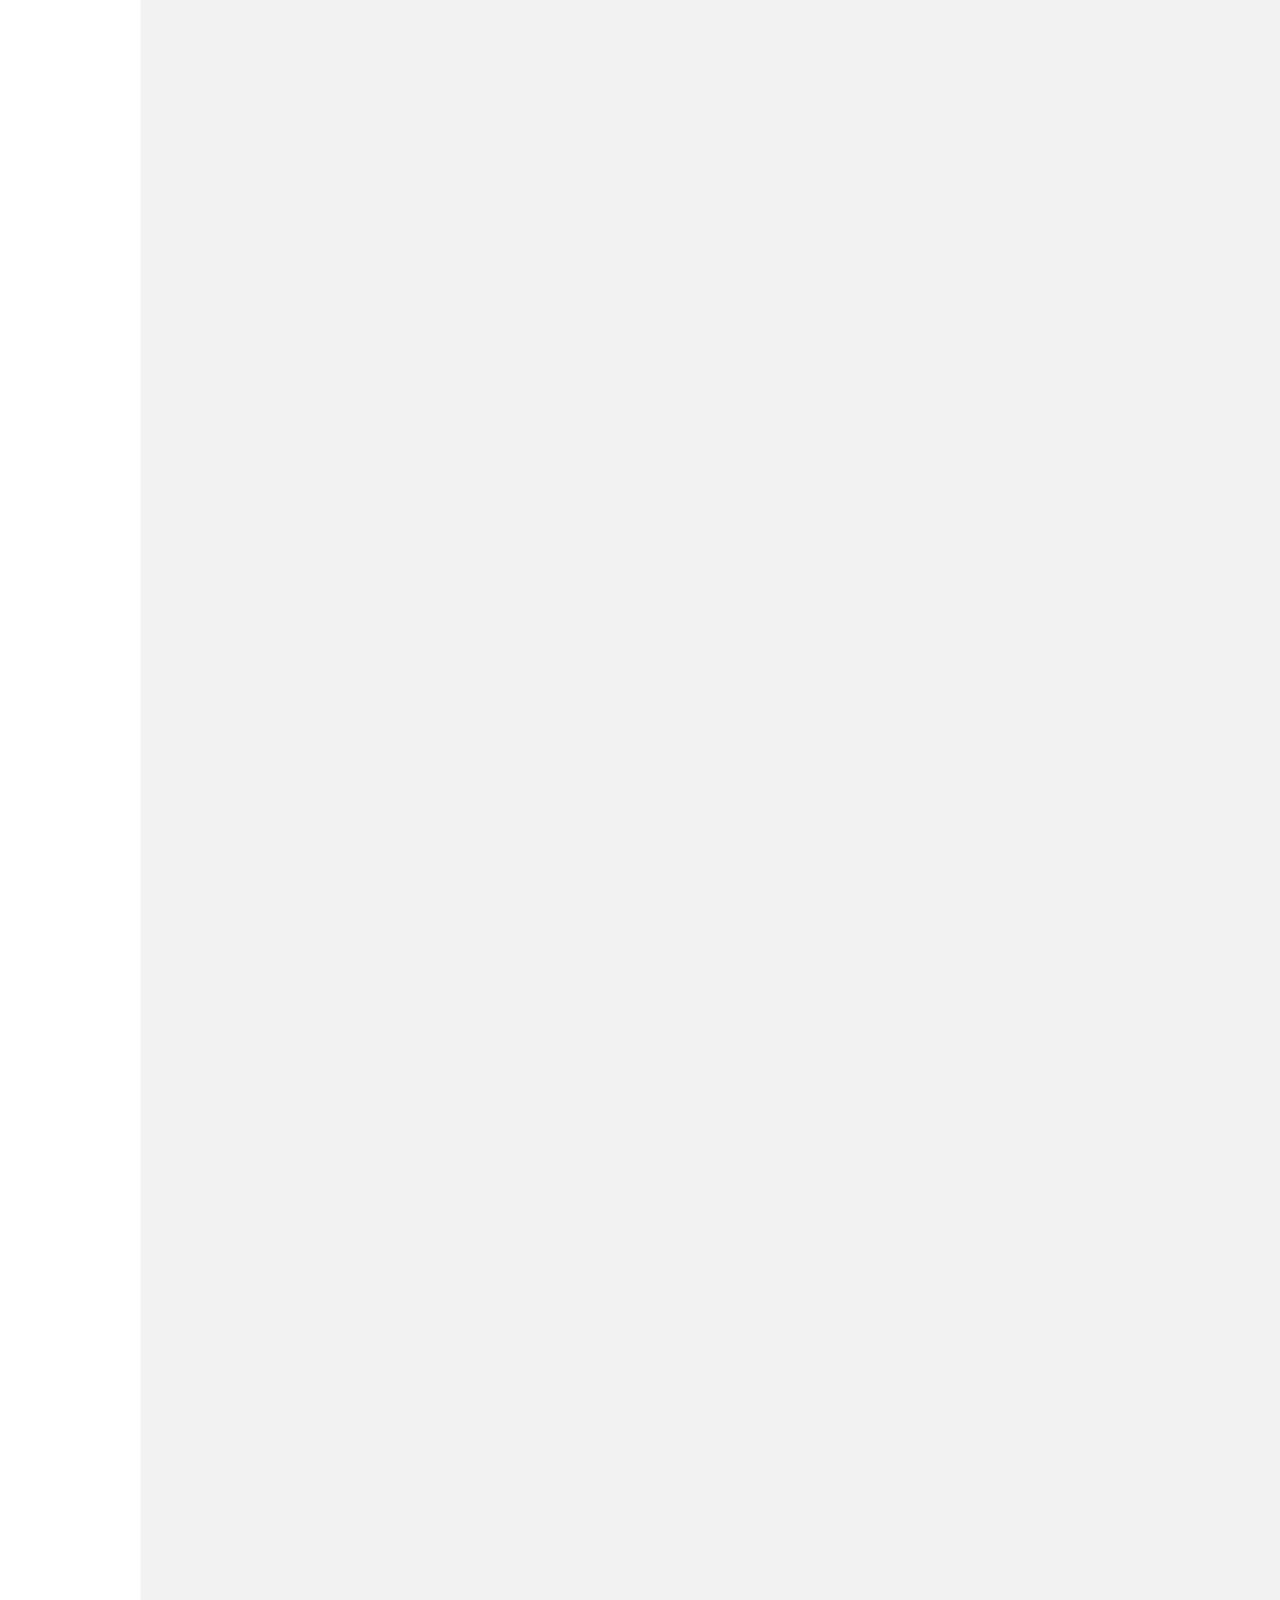
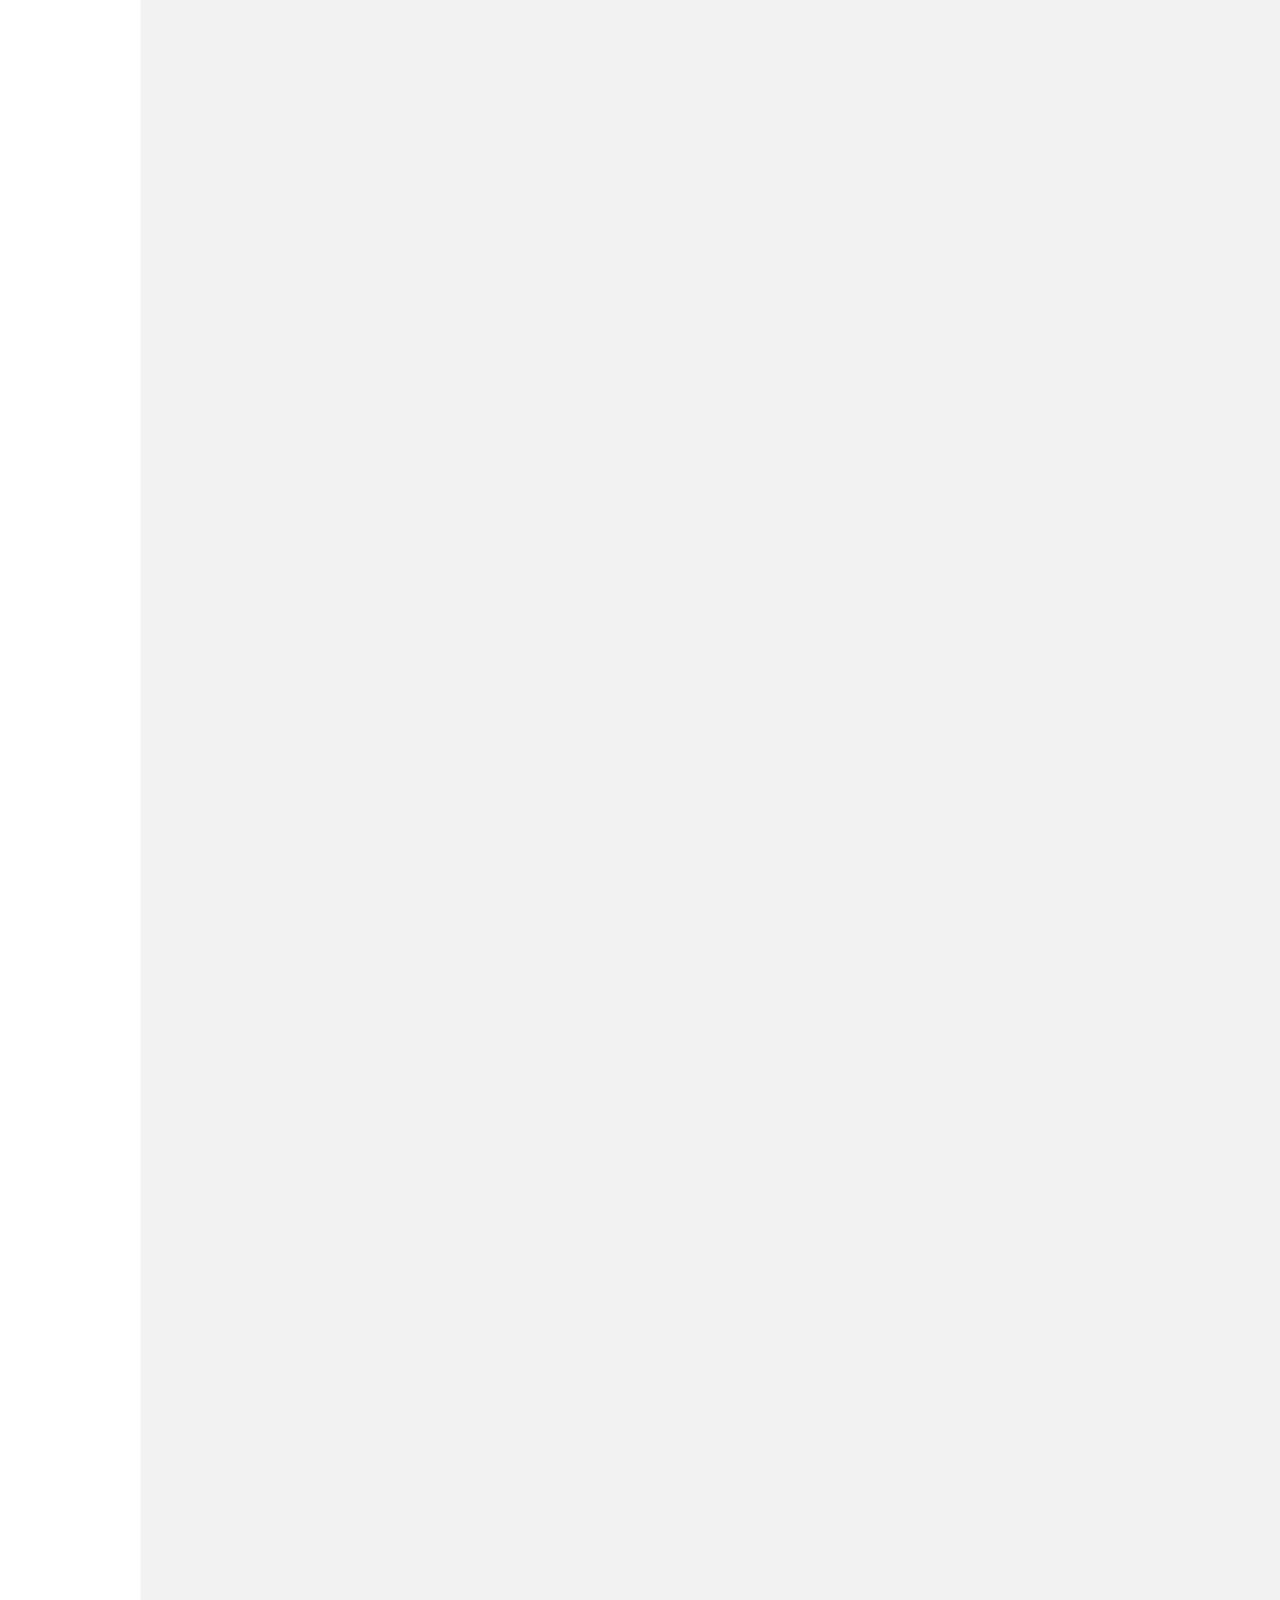
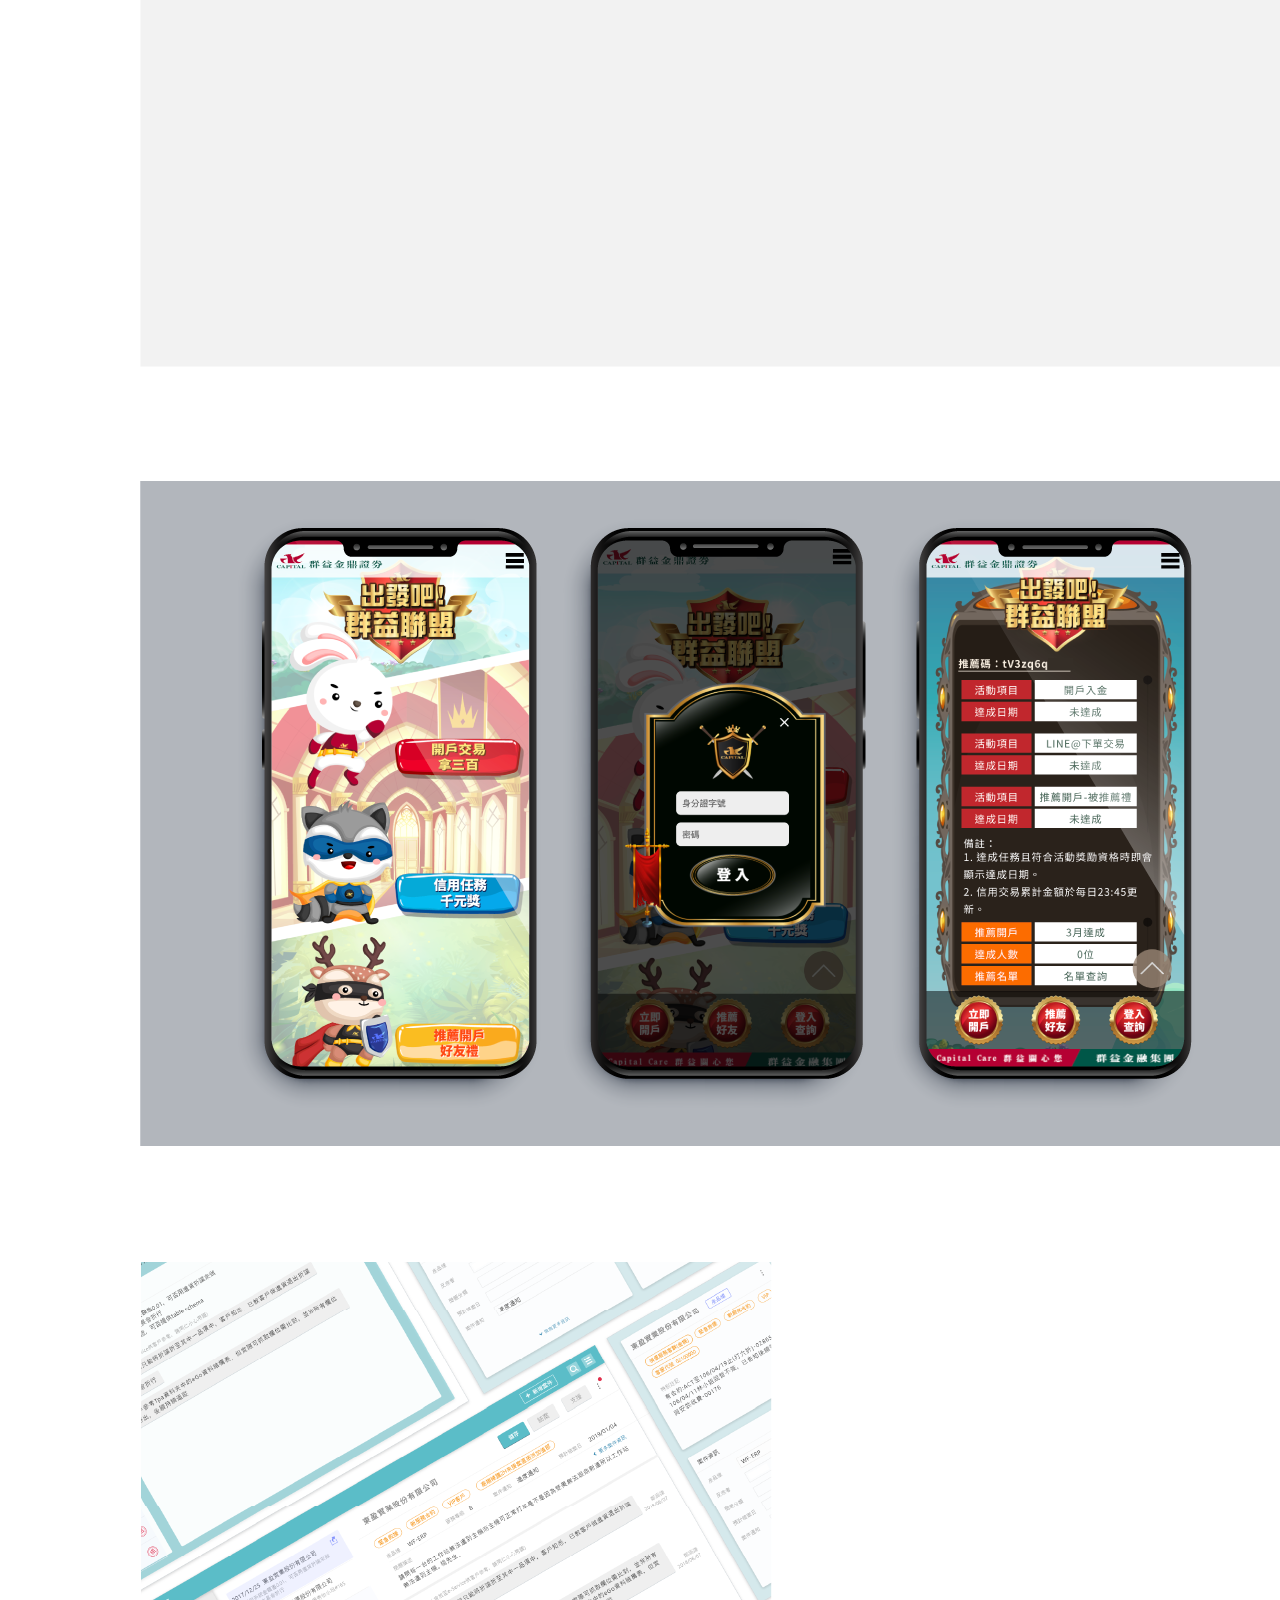
==== commit ebda8d44: "增加loading圖示" ====
--- a/profolio/index.html
+++ b/profolio/index.html
@@ -17,6 +17,16 @@
 </head>
 
 <body>
+  <div id="loading">
+    <div class="pic">
+      <i></i>
+      <i></i>
+      <i></i>
+      <i></i>
+      <i></i>
+      <span>7 5 1 4 &nbsp; Profolio</span>
+    </div>
+  </div>
     <nav class="navbar navbar-expand-lg navbar-light p-4">
         <div class="container-fluid">
           <a class="navbar-brand" href="index.html"> 7 5 1 4  &nbsp; Profolio</a>
@@ -126,5 +136,8 @@
     </footer>
 
 </body>
+<script>
+  window.onload = function () { document.getElementById("loading").style.display = "none" }
+</script>
 
 </html>--- a/profolio/css/style.css
+++ b/profolio/css/style.css
@@ -79,7 +79,7 @@
 .tools{
     text-align: left;
     padding: 0 8px;
-    background-color: rgba(193, 193, 193 , .4);
+    background-color: rgba(193, 193, 193 , .2);
     color: #c1c1c1;
 }
 .title{
@@ -154,28 +154,66 @@
 .page8-features img{
     border-radius: 5px;
 }
-/* .page8-features > h6 > ul > span:after{
-    content: "01";
-    font-size: 42px;
-    width: 100px;
-    height: 100px;
-    border-radius: 10px 80px 80px 80px;
-    position: absolute;
-    left: -80px;
-    top: -34px;
-    text-align: center;
-    line-height: 100px;
-    background-color: rgba(71, 137, 127 , .3);
-    color: transparent;
-    -webkit-text-stroke: 1px #FFF;
-    z-index: -1;
-}
-.page8-features > h6 > ul:nth-of-type(2) > span:after{
-    content: "02";
-}
-.page8-features > h6 > ul:nth-of-type(3) > span:after{
-    content: "03";
-} */
 footer .m-auto{
     transform: translate(100% , 0);
+}
+
+/* loading */
+#loading{width:100%; height: 100%;position: fixed;top:0;left: 0;z-index: 100;background: #ffffff;}
+#loading .pic{
+width: 70px;
+height: 70px;
+position: absolute;
+left: 50%;
+top: 45%;
+transform: translate(-50% , -50%);
+text-align: center;}
+#loading span{
+    width: 110px;
+    height: 18px;
+    display: inline-block;
+    position: absolute;
+    left: 50%;
+    bottom: 0;
+    transform: translate(-50% , 50%);    
+    color: #333;
+    white-space: nowrap;
+}
+#loading .pic i{
+    display: block;
+    float: left;
+    width: 6px;
+    height: 60px;
+    background: #c1c1c1;
+    margin: 0 4px;
+    transform: scaleY(0.5);
+    animation: load 1.8s infinite;
+}
+#loading .pic i:nth-child(1){animation-delay:0.1s }
+#loading .pic i:nth-child(2){animation-delay:0.2s }
+#loading .pic i:nth-child(3){animation-delay:0.3s }
+#loading .pic i:nth-child(4){animation-delay: 0.4s}
+#loading .pic i:nth-child(5){animation-delay:0.5s }
+
+@keyframes load{
+    0%,40%,100%{transform: scaleY(0.5)}
+    20%{transform:scaleY(0.8) }
+}
+
+
+@media (min-width:1440px){
+    .max-pic{
+        text-align: center;
+    }
+    .max-pic img{
+        display: inline-block;
+        max-width: 1200px;
+        margin:  0 auto;
+    }
+    .page1-1{
+        background-color: #e3e3e3;
+    }
+    .page1-2{
+        background-color: #7e7f7e;
+    }
 }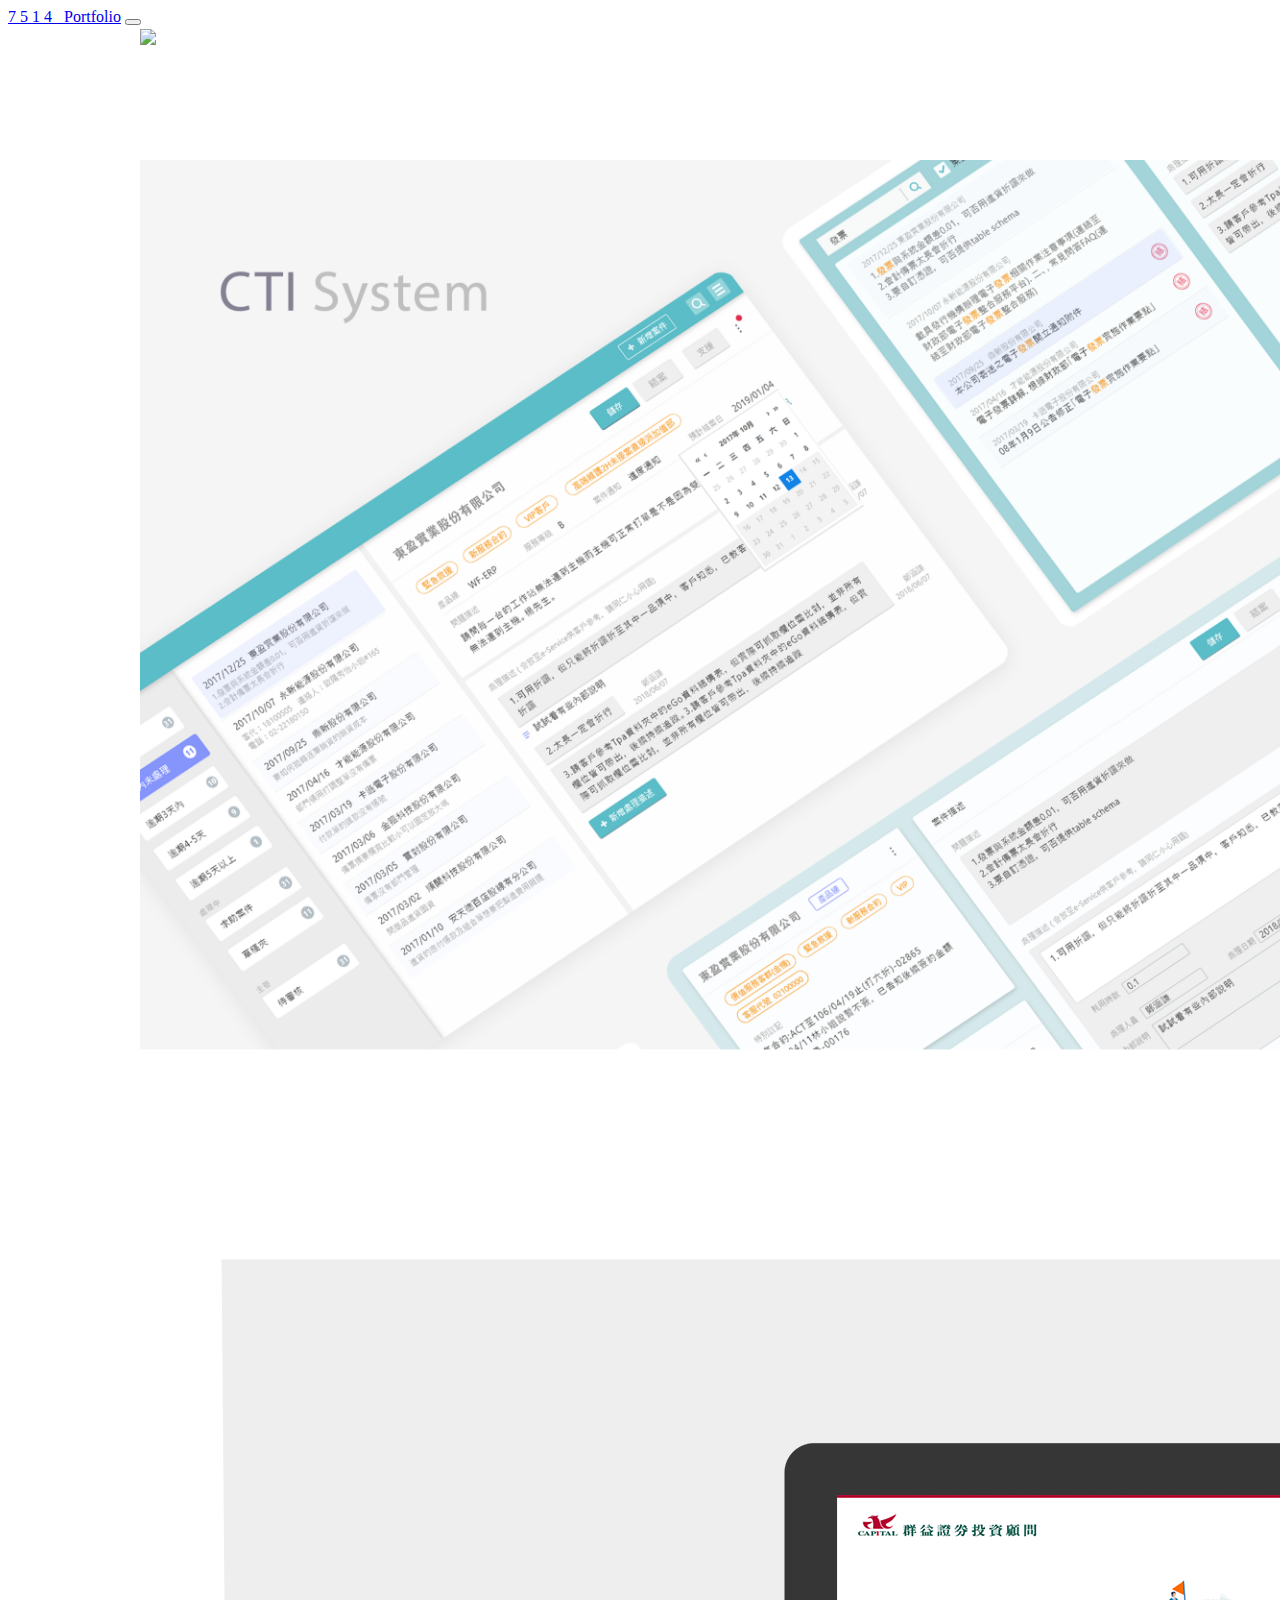
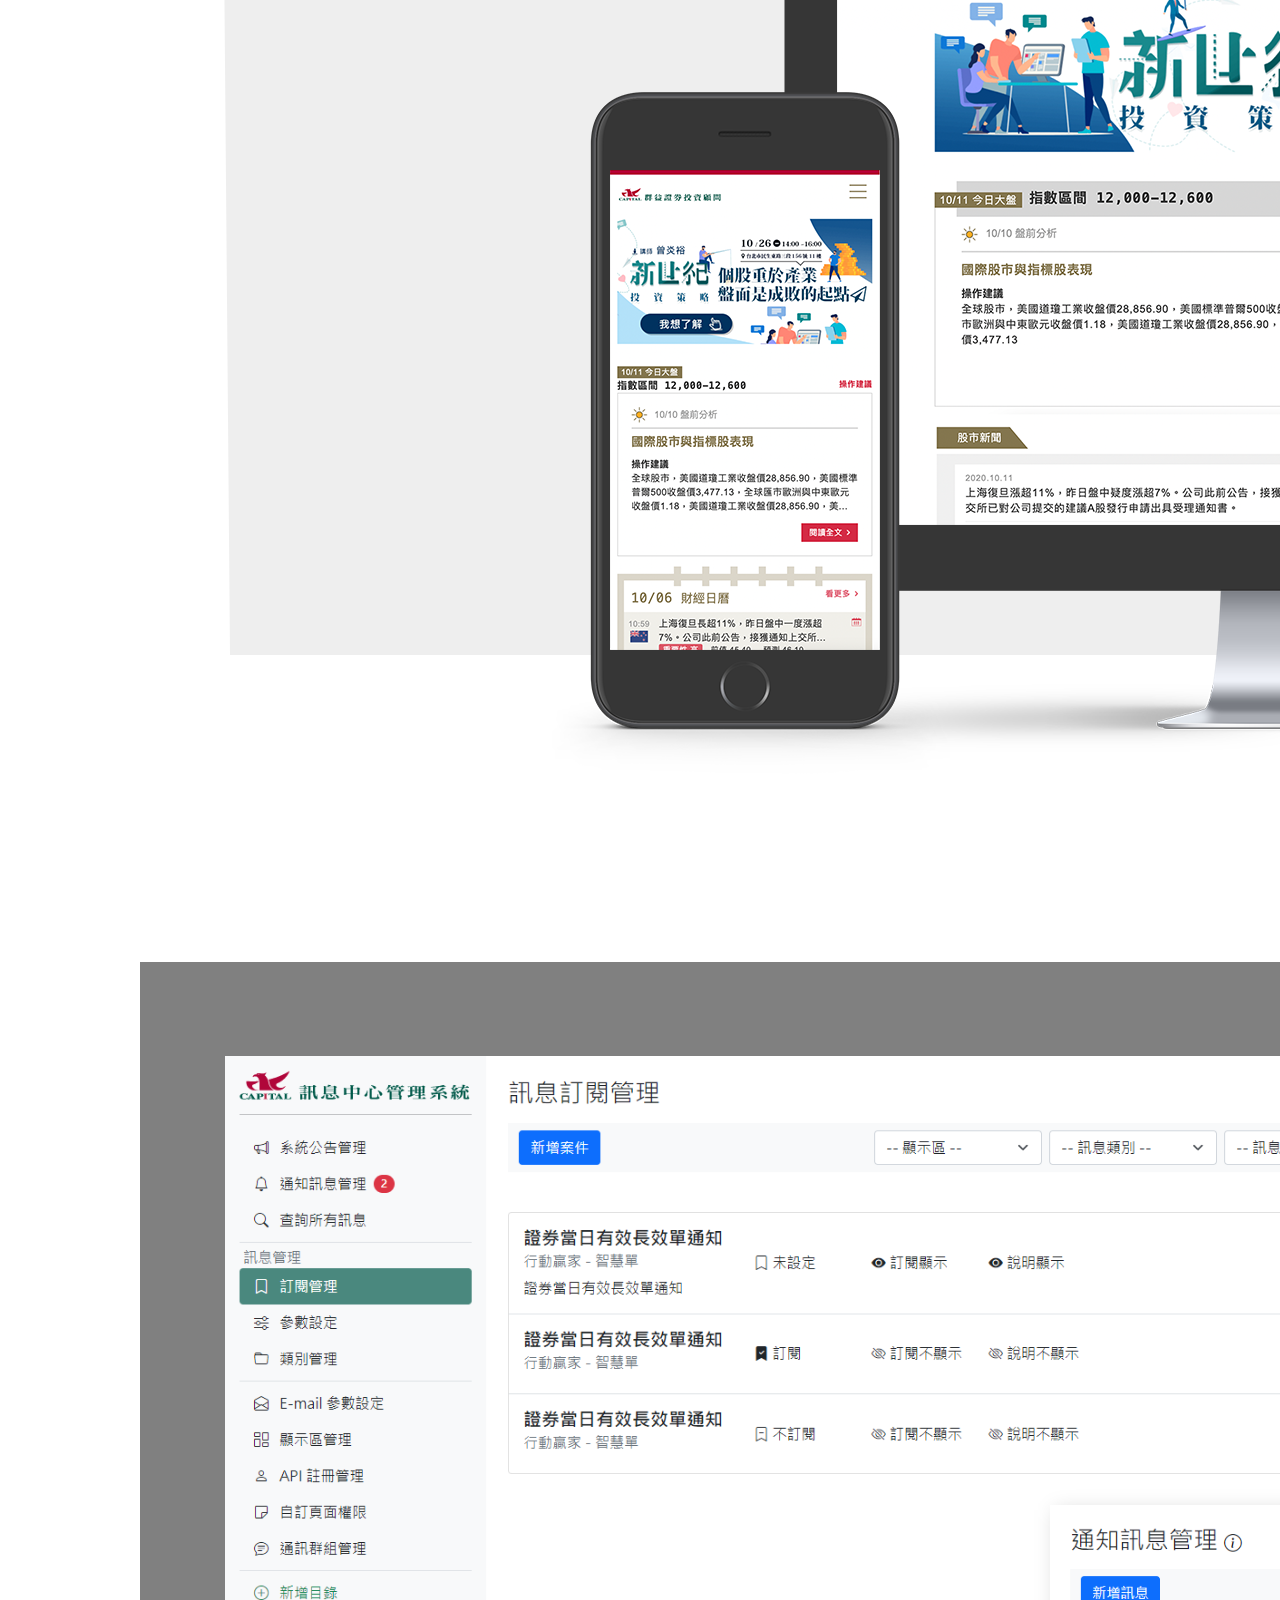
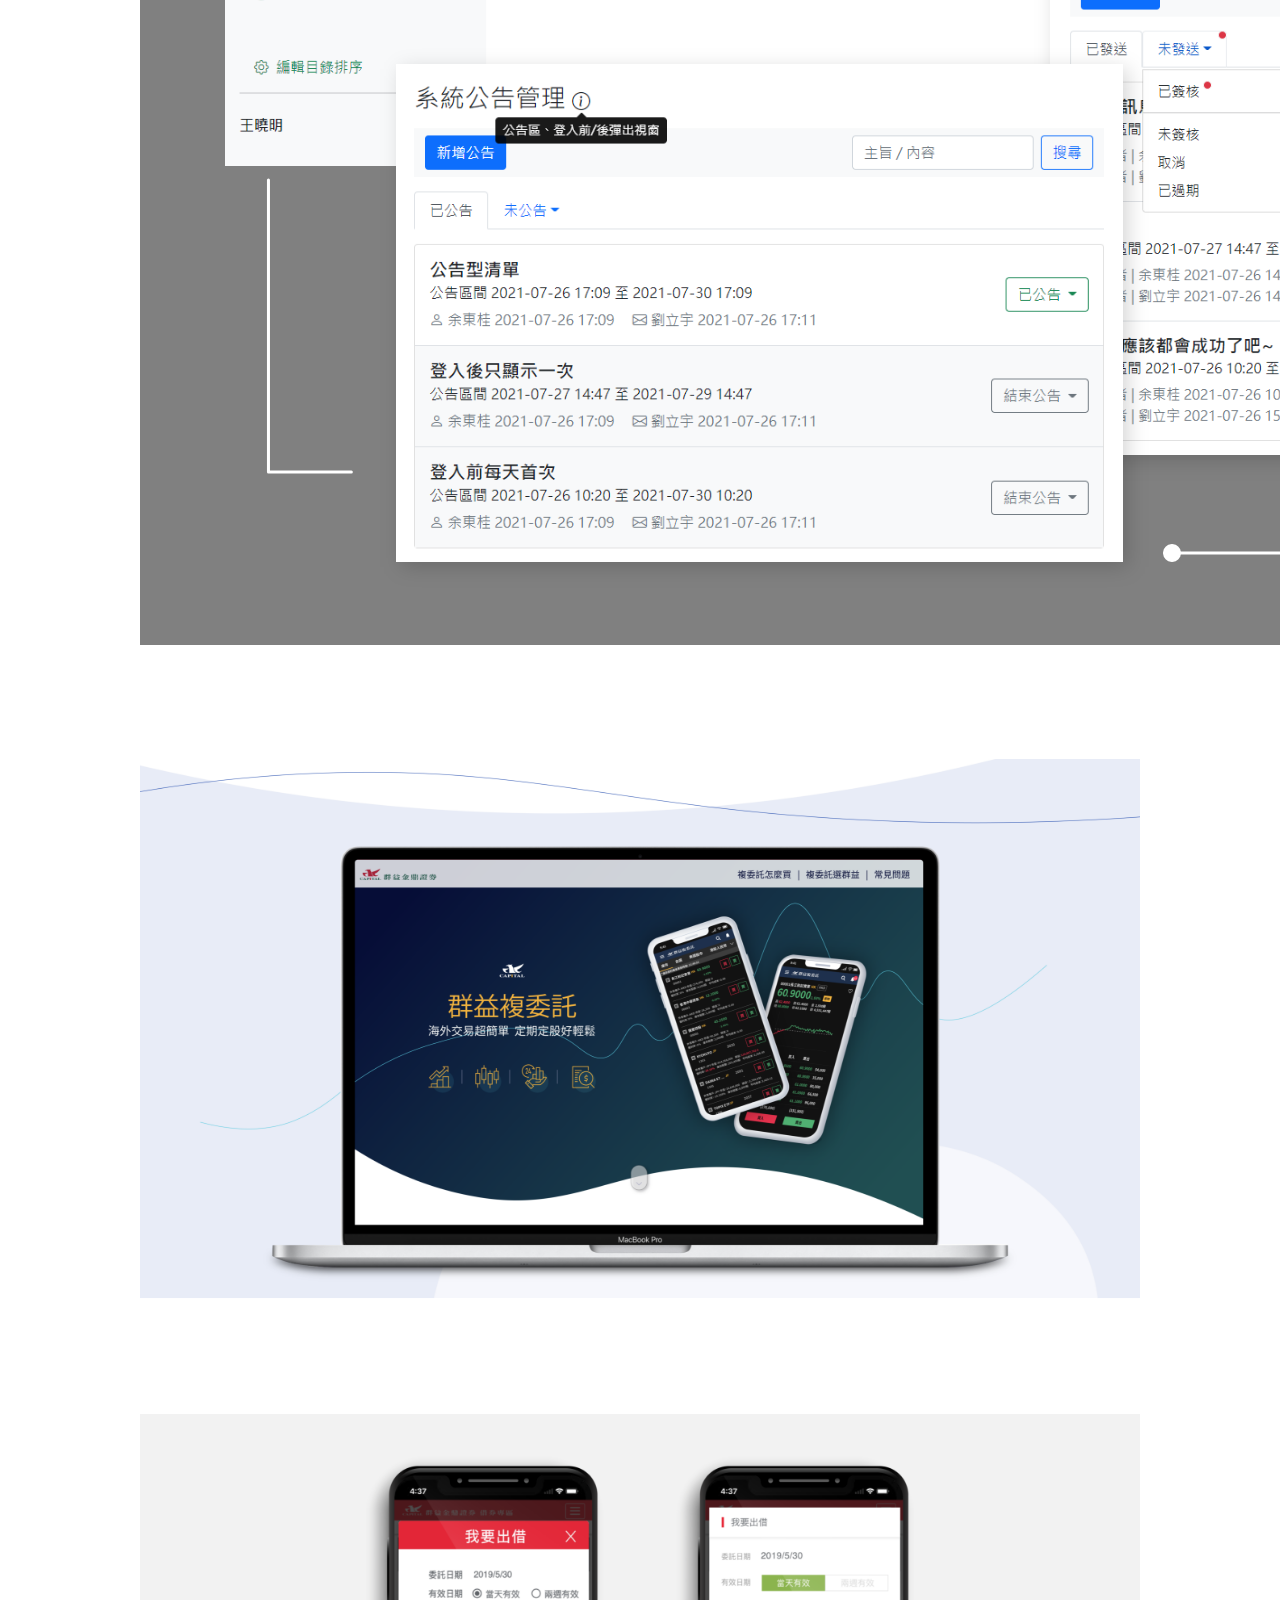
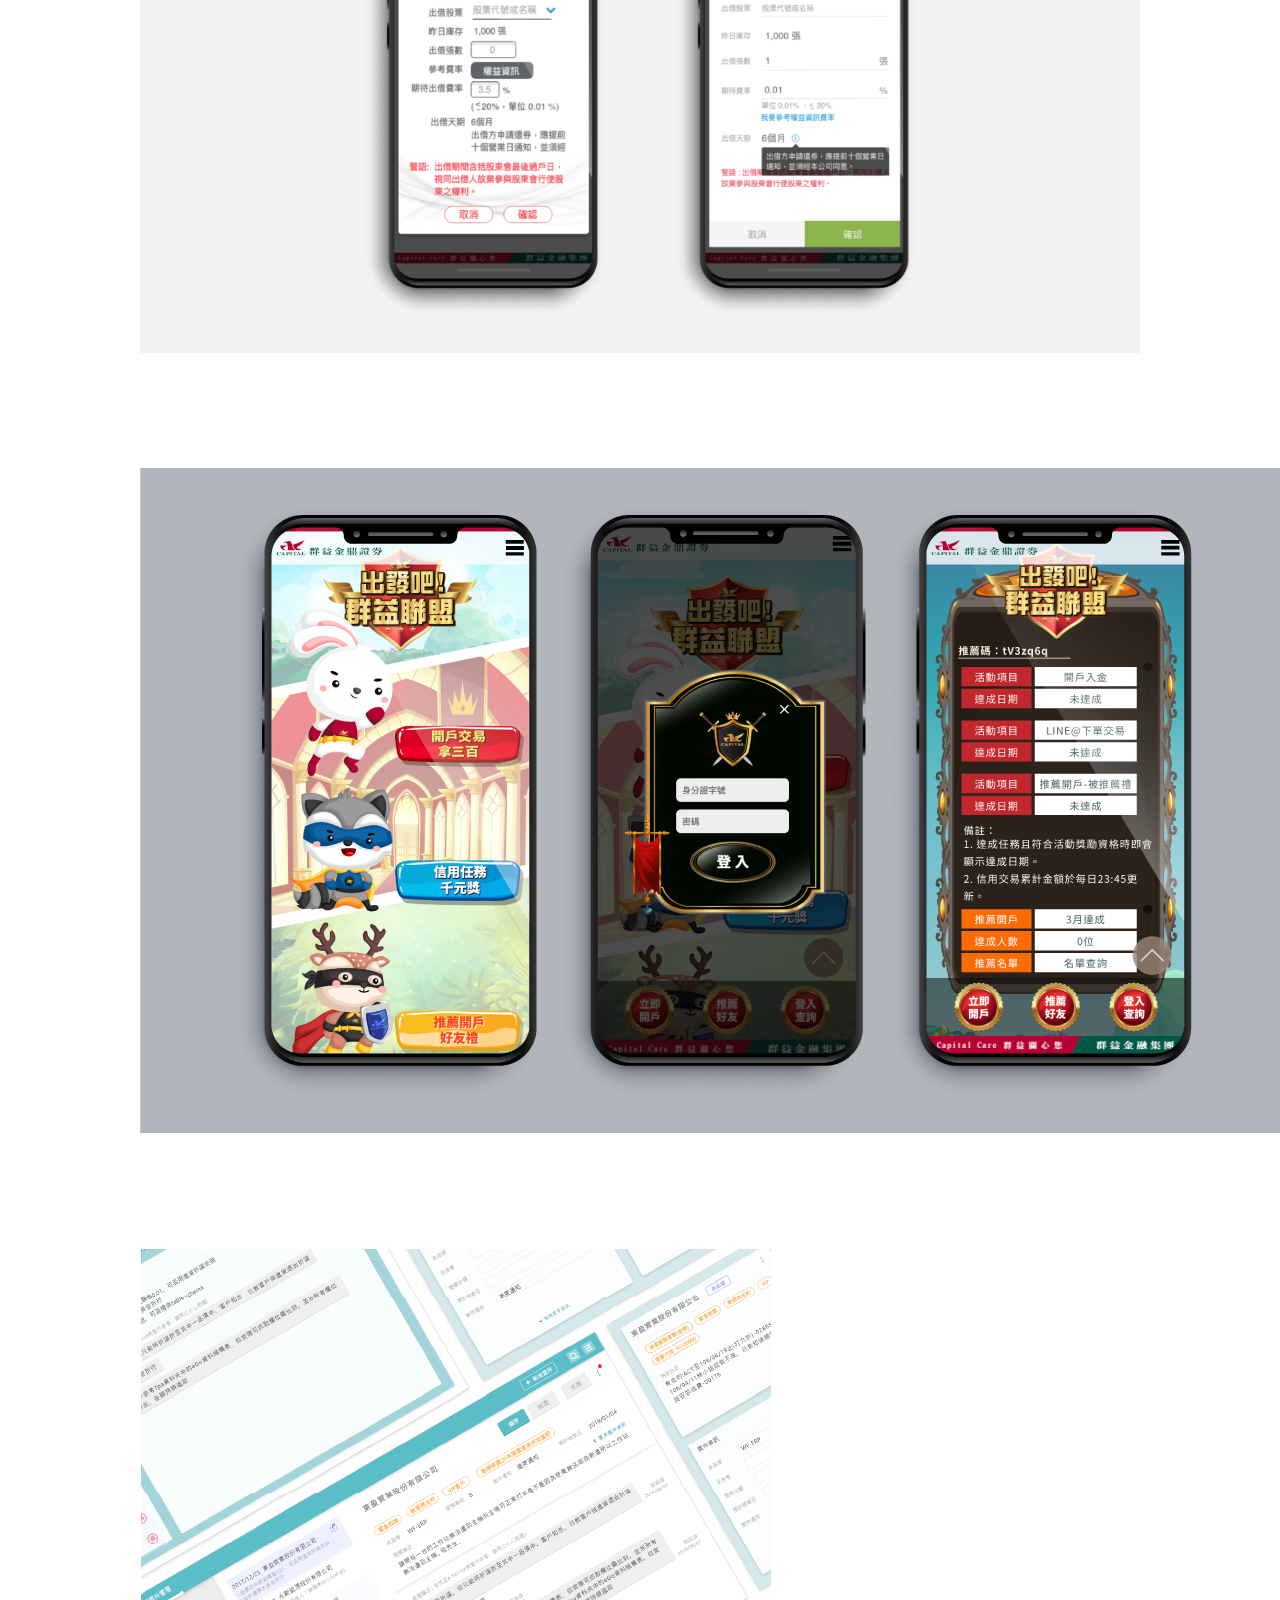
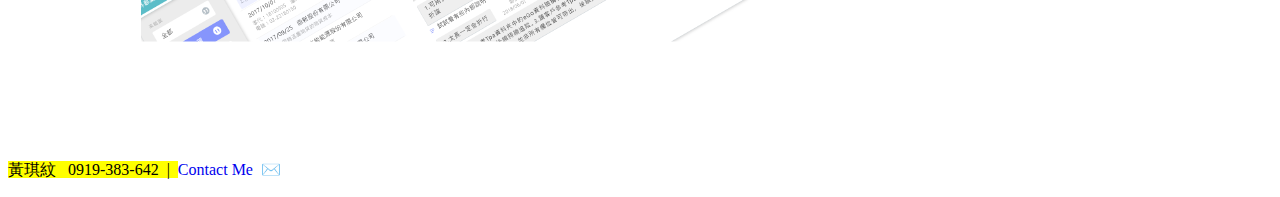
==== commit 914e27d6: "更新工具icon" ====
--- a/profolio/index.html
+++ b/profolio/index.html
@@ -13,7 +13,7 @@
         integrity="sha384-JEW9xMcG8R+pH31jmWH6WWP0WintQrMb4s7ZOdauHnUtxwoG2vI5DkLtS3qm9Ekf"
         crossorigin="anonymous"></script>
 
-    <title>chiwen's profolio</title>
+    <title>Chiwen's Portfolio</title>
 </head>
 
 <body>
@@ -24,12 +24,12 @@
       <i></i>
       <i></i>
       <i></i>
-      <span>7 5 1 4 &nbsp; Profolio</span>
+      <span>7 5 1 4 &nbsp; Portfolio</span>
     </div>
   </div>
     <nav class="navbar navbar-expand-lg navbar-light p-4">
         <div class="container-fluid">
-          <a class="navbar-brand" href="index.html"> 7 5 1 4  &nbsp; Profolio</a>
+          <a class="navbar-brand" href="index.html"> 7 5 1 4  &nbsp; Portfolio</a>
           <button class="navbar-toggler" type="button" data-bs-toggle="collapse" data-bs-target="#navbarText"
             aria-controls="navbarText" aria-expanded="false" aria-label="Toggle navigation">
             <span class="navbar-toggler-icon"></span>
--- a/profolio/css/style.css
+++ b/profolio/css/style.css
@@ -124,6 +124,14 @@
     font-size: 12px ;
 }
 
+/* page3 */
+.p3 .carousel-item{
+    background: #84754e; /* Old browsers */
+    background: -moz-linear-gradient(-45deg, #84754e 0%, #dbd6ca 80%); /* FF3.6-15 */
+    background: -webkit-linear-gradient(-45deg, #84754e 0%,#dbd6ca 80%); /* Chrome10-25,Safari5.1-6 */
+    background: linear-gradient(135deg, #84754e 0%,#dbd6ca 80%); /* W3C, IE10+, FF16+, Chrome26+, Opera12+, Safari7+ */
+}
+
 /* page8 */
 .old-pic img{
     border-radius: 3px;
@@ -159,7 +167,7 @@
 }
 
 /* loading */
-#loading{width:100%; height: 100%;position: fixed;top:0;left: 0;z-index: 100;background: #ffffff;}
+#loading{width:100%; height: 100%;position: fixed;top:0;left: 0;z-index: 100;background: rgba(256,256,256,.9);}
 #loading .pic{
 width: 70px;
 height: 70px;
@@ -201,7 +209,7 @@
 }
 
 
-@media (min-width:1440px){
+@media (min-width:1441px){
     .max-pic{
         text-align: center;
     }
@@ -216,4 +224,8 @@
     .page1-2{
         background-color: #7e7f7e;
     }
+    /* page5 */
+    .page5-2{
+        background-color: #B3B6BB;
+    }
 }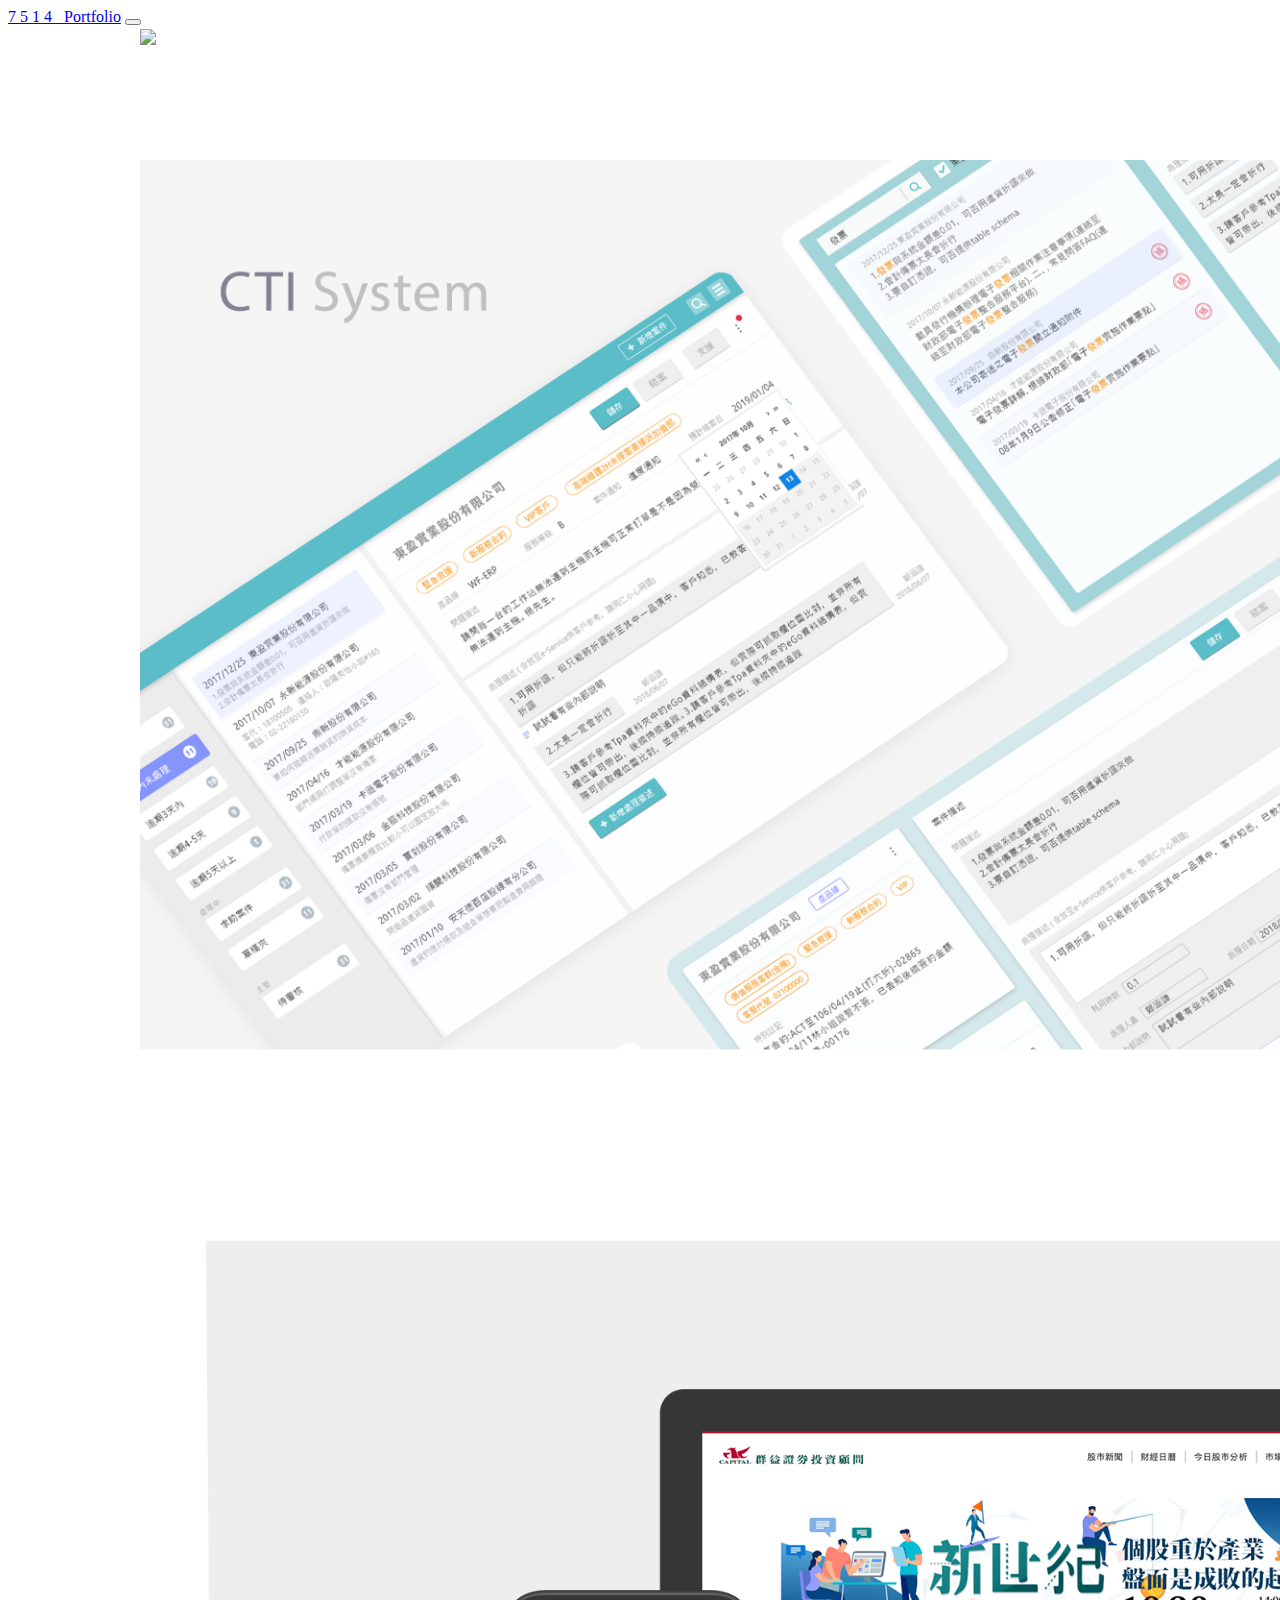
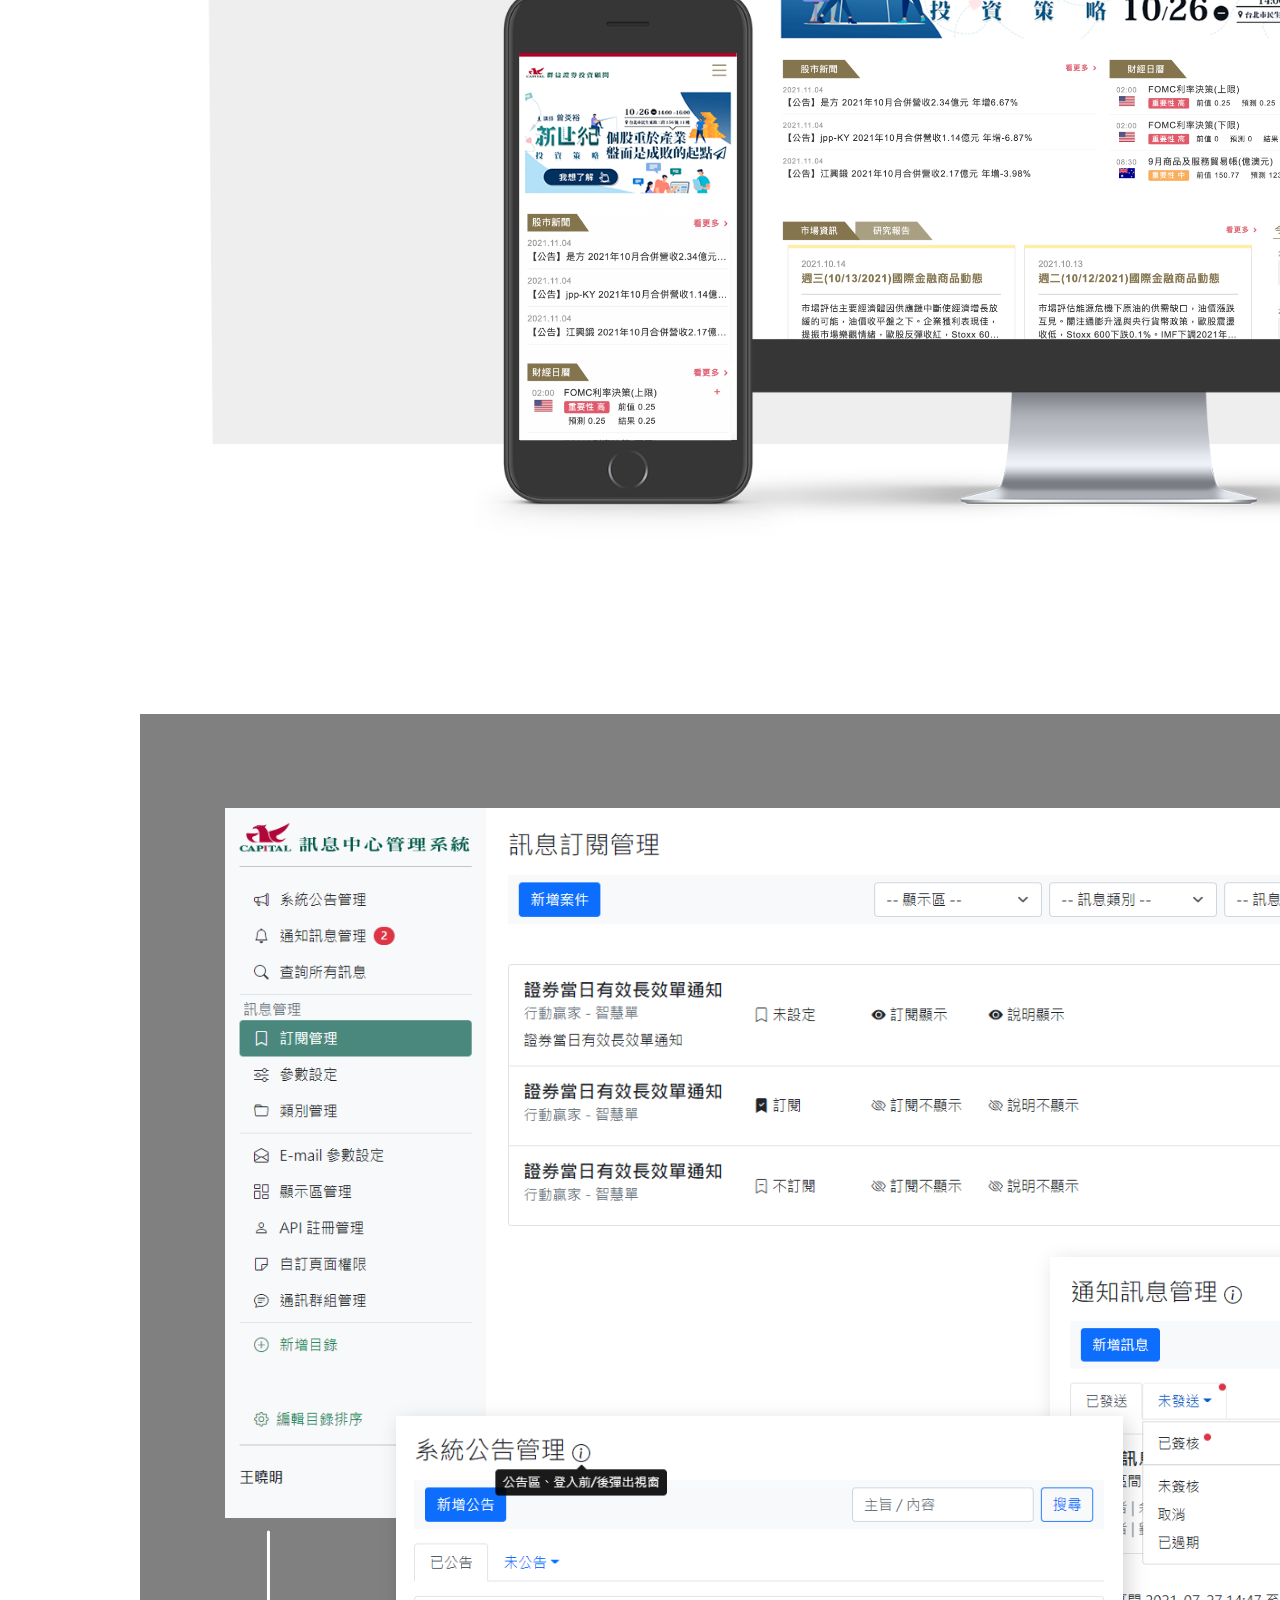
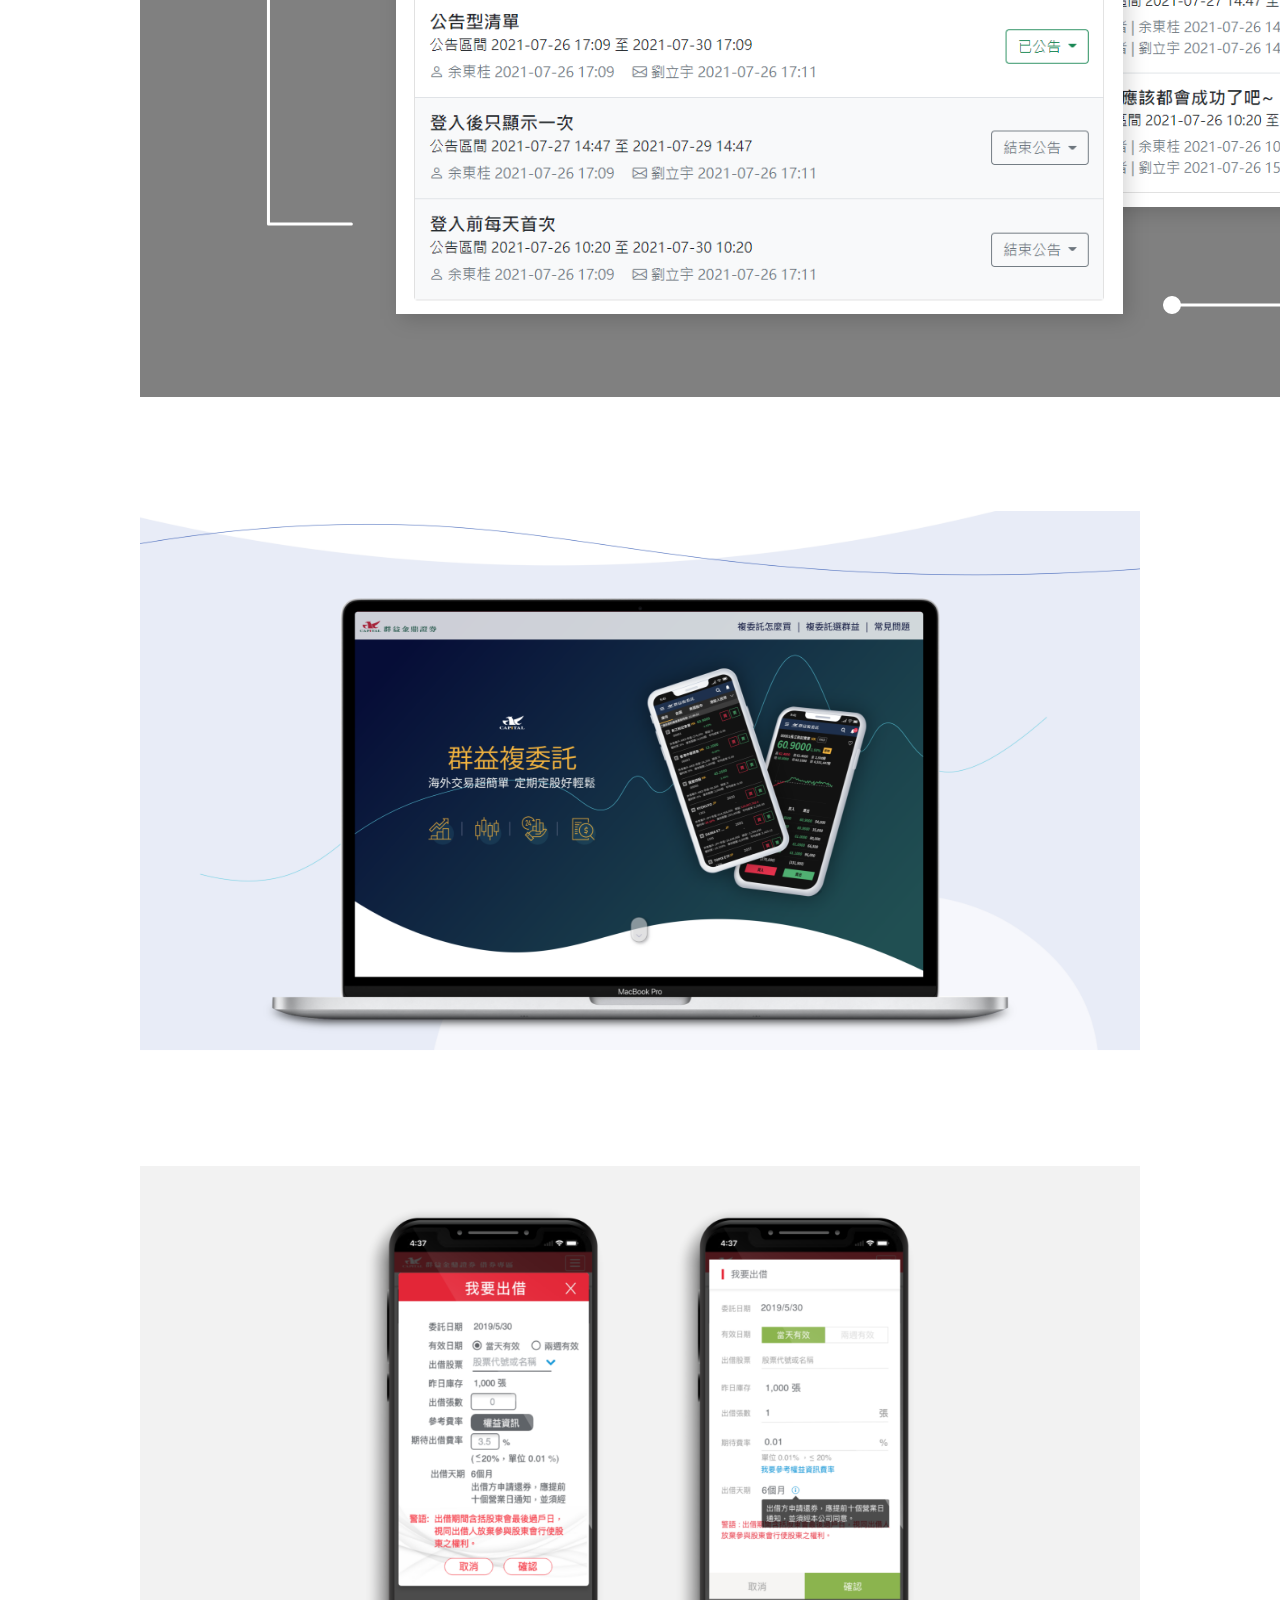
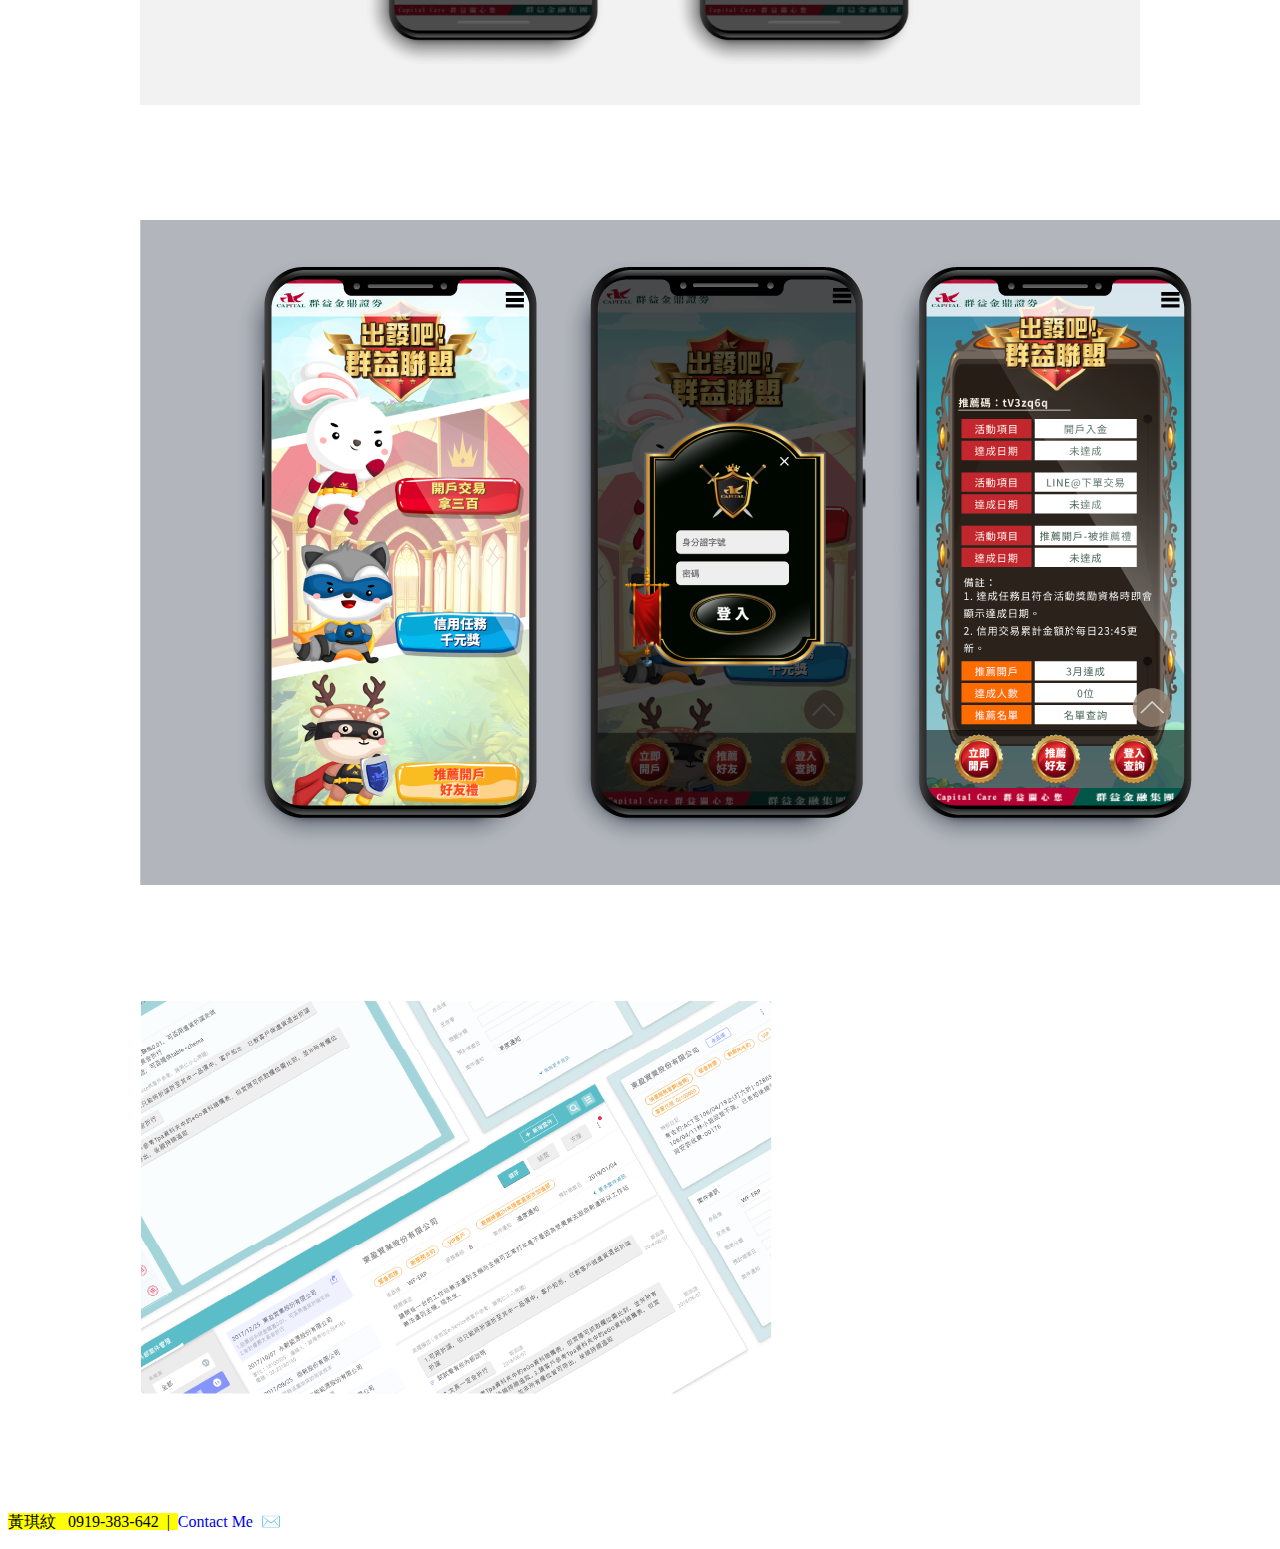
==== commit 9e9c6923: "add SEO" ====
--- a/profolio/index.html
+++ b/profolio/index.html
@@ -5,6 +5,11 @@
     <meta charset="UTF-8">
     <meta http-equiv="X-UA-Compatible" content="IE=edge">
     <meta name="viewport" content="width=device-width, initial-scale=1.0">
+    <meta name="description" content="2021 黃琪紋個人作品集｜7514 Protfolio">
+    <meta property="og:title" content="Chiwen's Portfolio"/>
+    <meta property="og:description" content="2021 黃琪紋個人作品集｜7514 Protfolio">
+    <meta property="og:image" content="https://chiwenooooo.github.io/profolio/images/ogimage.png"/>
+
     <link href="https://cdn.jsdelivr.net/npm/bootstrap@5.0.0-beta3/dist/css/bootstrap.min.css" rel="stylesheet"
         integrity="sha384-eOJMYsd53ii+scO/bJGFsiCZc+5NDVN2yr8+0RDqr0Ql0h+rP48ckxlpbzKgwra6" crossorigin="anonymous">
     <link rel="stylesheet" href="css/style.css">
--- a/profolio/css/style.css
+++ b/profolio/css/style.css
@@ -70,7 +70,7 @@
     width: 800px;
 }
 main:not(.index):first-of-type > div:last-of-type{
-    width: 200px;
+    max-width: 200px;
 }
 
 .fst-italic:not(.tools){
@@ -78,9 +78,13 @@
 }
 .tools{
     text-align: left;
-    padding: 0 8px;
     background-color: rgba(193, 193, 193 , .2);
     color: #c1c1c1;
+    opacity: .8;
+}
+.tools img{
+    width: 47px;
+    height: 47px;
 }
 .title{
     color: #5f8d2e;
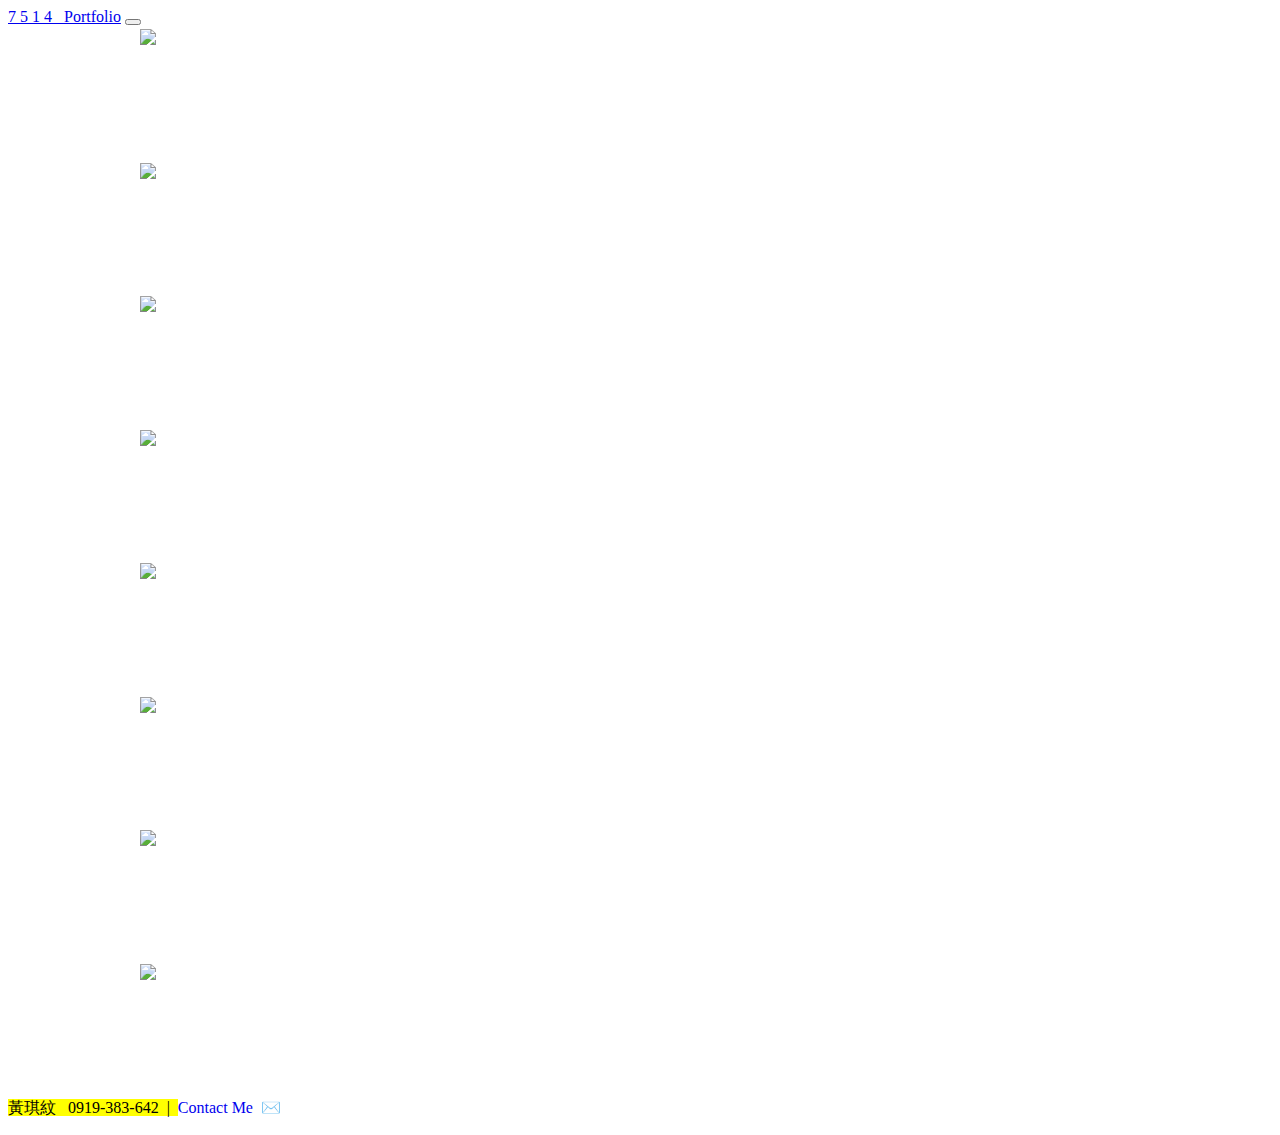
==== commit a1bb103b: "update index.html webp picture" ====
--- a/profolio/index.html
+++ b/profolio/index.html
@@ -7,7 +7,7 @@
     <meta name="viewport" content="width=device-width, initial-scale=1.0">
     <meta name="description" content="2021 黃琪紋個人作品集｜7514 Protfolio">
     <meta property="og:title" content="Chiwen's Portfolio"/>
-    <meta property="og:description" content="2021 黃琪紋個人作品集｜7514 Protfolio">
+    <meta property="og:description" content="2021 黃琪紋個人作品集｜7514 Portfolio">
     <meta property="og:image" content="https://chiwenooooo.github.io/profolio/images/ogimage.png"/>
 
     <link href="https://cdn.jsdelivr.net/npm/bootstrap@5.0.0-beta3/dist/css/bootstrap.min.css" rel="stylesheet"
@@ -48,7 +48,7 @@
             <div class="col col-md-6 col-12">
                 <a href="page1.html">
                     <div class="card">
-                        <img src="images/pic1-1.png" class="card-img">
+                        <img src="images/pic1-1.webp" class="card-img">
                         <div class="card-img-overlay p-5">
                             <h3 class="card-title">旅館預約服務</h3>
                             <p class="card-text">Side Project / 串接 API / 網頁切版 </p>
@@ -59,7 +59,7 @@
             <div class="col col-md-6 col-12">
                 <a href="page2.html">
                     <div class="card">
-                        <img src="images/pic2-1.png" class="card-img">
+                        <img src="images/pic2-1.webp" class="card-img">
                         <div class="card-img-overlay p-5">
                             <h3 class="card-title">客服系統重構</h3>
                             <p class="card-text">UX / UI / 切版</p>
@@ -70,7 +70,7 @@
             <div class="col col-md-6 col-12">
                 <a href="page3.html">
                     <div class="card">
-                        <img src="images/pic3-1.png" class="card-img">
+                        <img src="images/pic3-1.webp" class="card-img">
                         <div class="card-img-overlay p-5">
                             <h3 class="card-title">投資顧問官網</h3>
                             <p class="card-text">UI / 響應式切版</p>
@@ -81,7 +81,7 @@
             <div class="col col-md-6 col-12">
                 <a href="page8.html">
                     <div class="card">
-                        <img src="images/pic8-9.png" class="card-img">
+                        <img src="images/pic8-9.webp" class="card-img">
                         <div class="card-img-overlay p-5">
                             <h3 class="card-title">訊息中心改版</h3>
                             <p class="card-text">Bootstrap切版</p>
@@ -92,7 +92,7 @@
             <div class="col col-md-6 col-12">
                 <a href="page7.html">
                     <div class="card">
-                        <img src="images/pic7-1.png" class="card-img">
+                        <img src="images/pic7-1.webp" class="card-img">
                         <div class="card-img-overlay p-5">
                             <h3 class="card-title">複委託宣傳網頁</h3>
                             <p class="card-text">UI / 響應式切版 / CSS animtaion</p>
@@ -103,7 +103,7 @@
             <div class="col col-md-6 col-12">
                 <a href="page4.html">
                     <div class="card">
-                        <img src="images/pic4-1.png" class="card-img">
+                        <img src="images/pic4-1.webp" class="card-img">
                         <div class="card-img-overlay p-5">
                             <h3 class="card-title">借券專區優化</h3>
                             <p class="card-text">SEO優化 /響應式切版 / UI</p>
@@ -114,7 +114,7 @@
             <div class="col col-md-6 col-12">
                 <a href="page5.html">
                     <div class="card">
-                        <img src="images/pic5-1.png" class="card-img">
+                        <img src="images/pic5-1.webp" class="card-img">
                         <div class="card-img-overlay p-5">
                             <h3 class="card-title">行銷活動網頁</h3>
                             <p class="card-text">串接 API / 響應式切版</p>
@@ -125,7 +125,7 @@
             <div class="col col-md-6 col-12">
                 <a href="page6.html">
                     <div class="card">
-                        <img src="images/pic6-1.png" class="card-img">
+                        <img src="images/pic6-1.webp" class="card-img">
                         <div class="card-img-overlay p-5">
                             <h3 class="card-title">產品介紹網頁</h3>
                             <p class="card-text">CSS animation / 響應式切版</p>
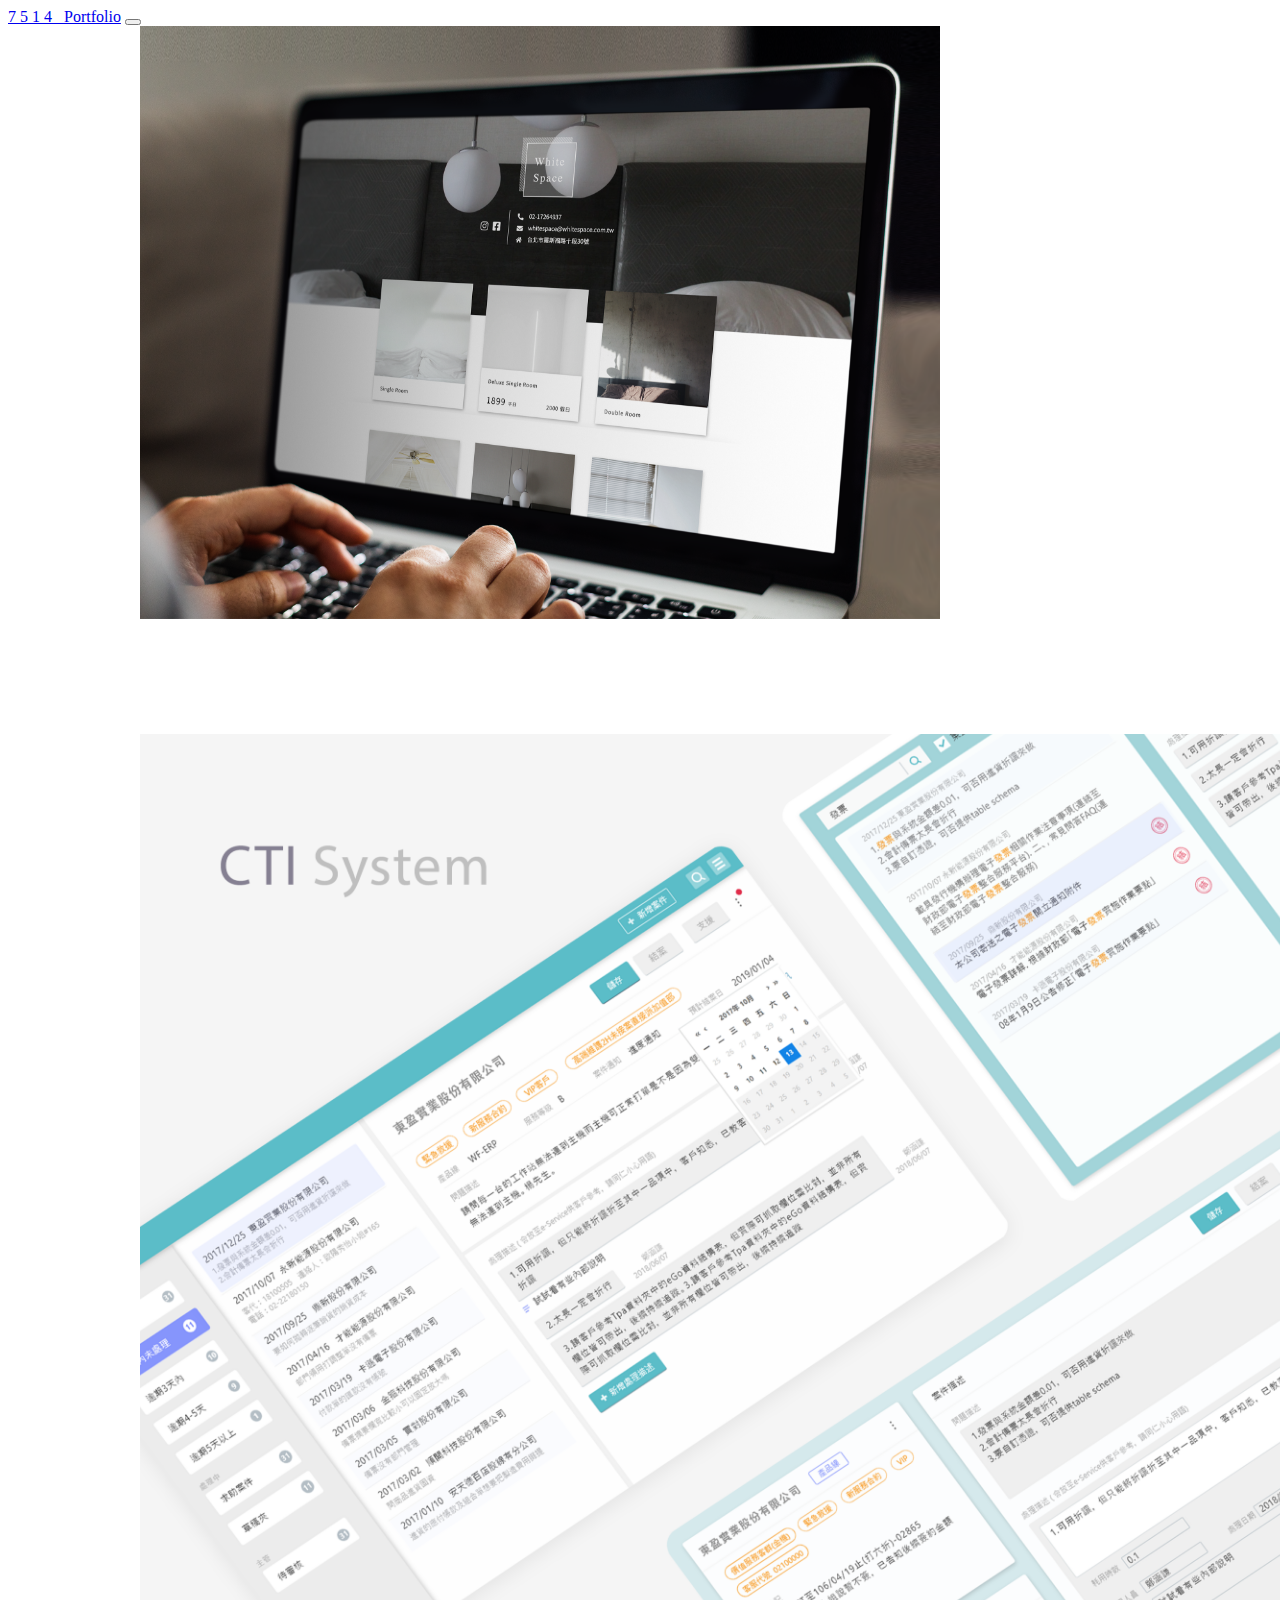
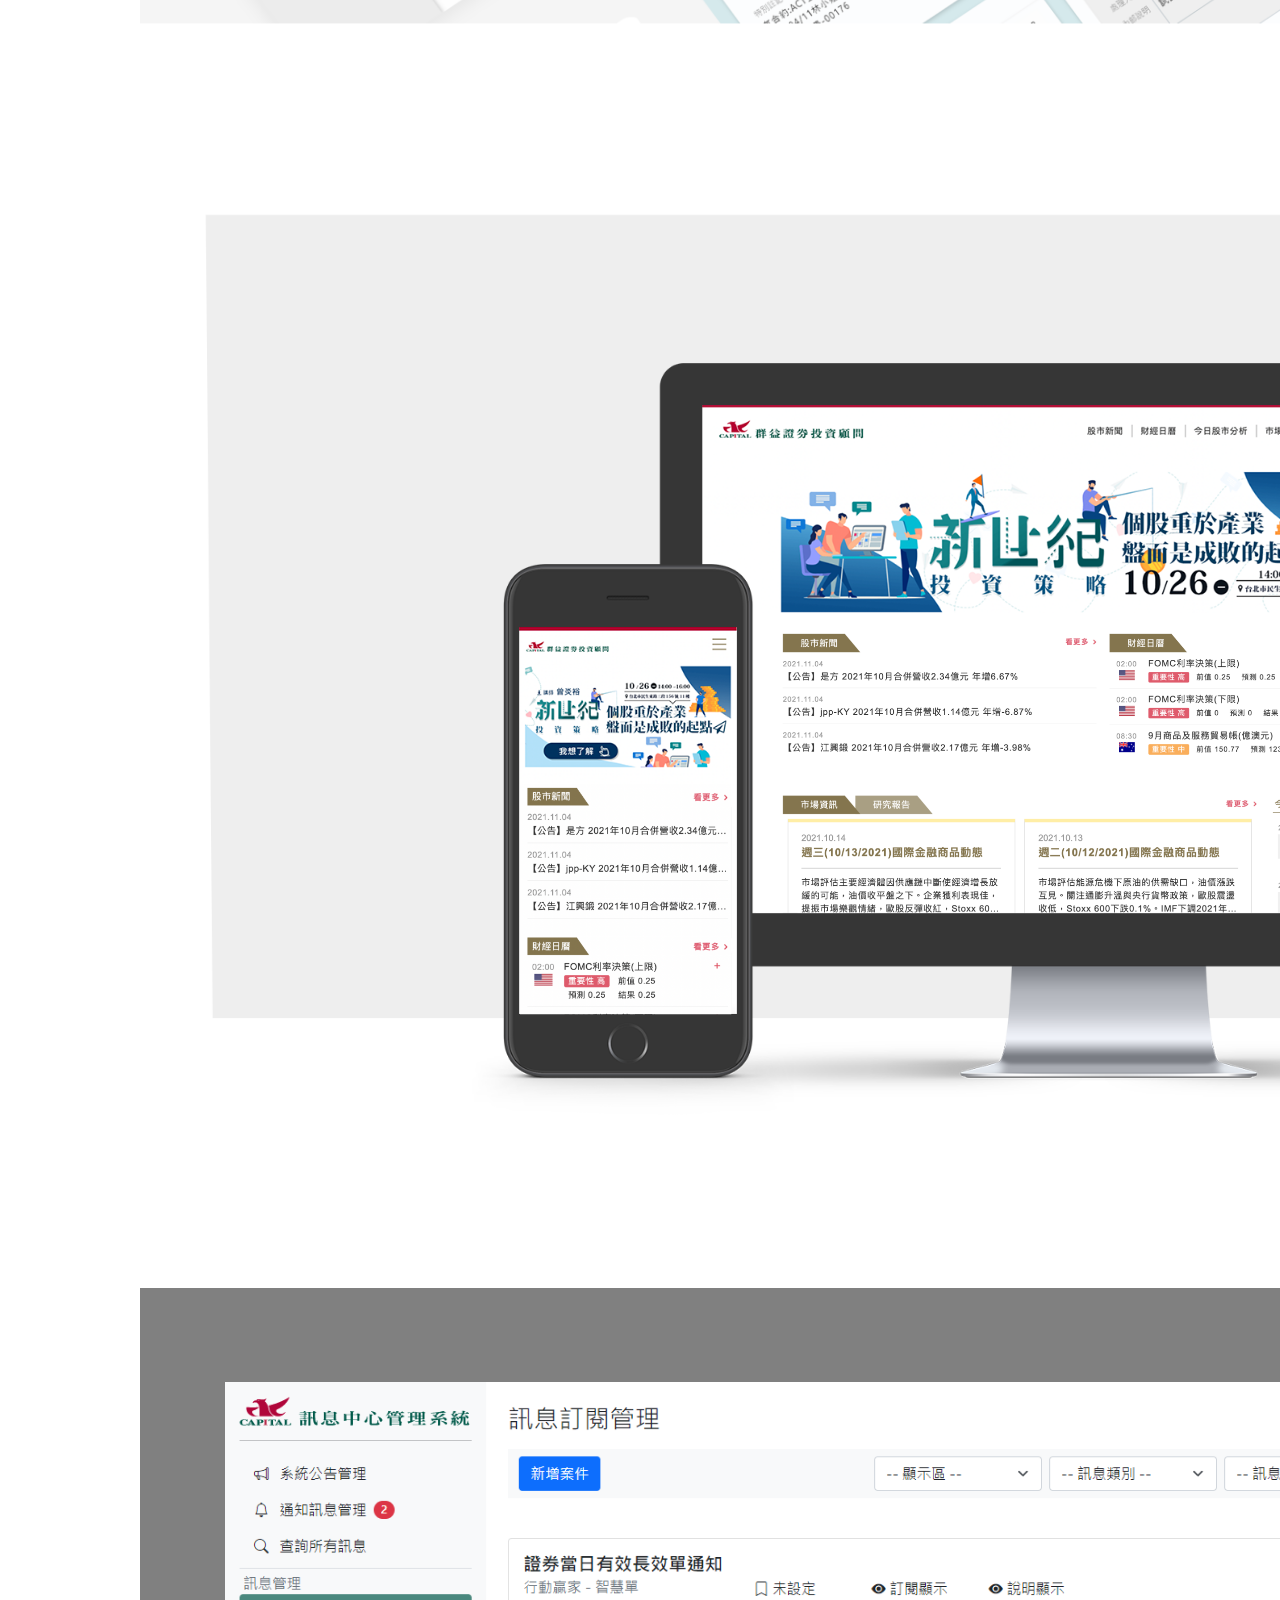
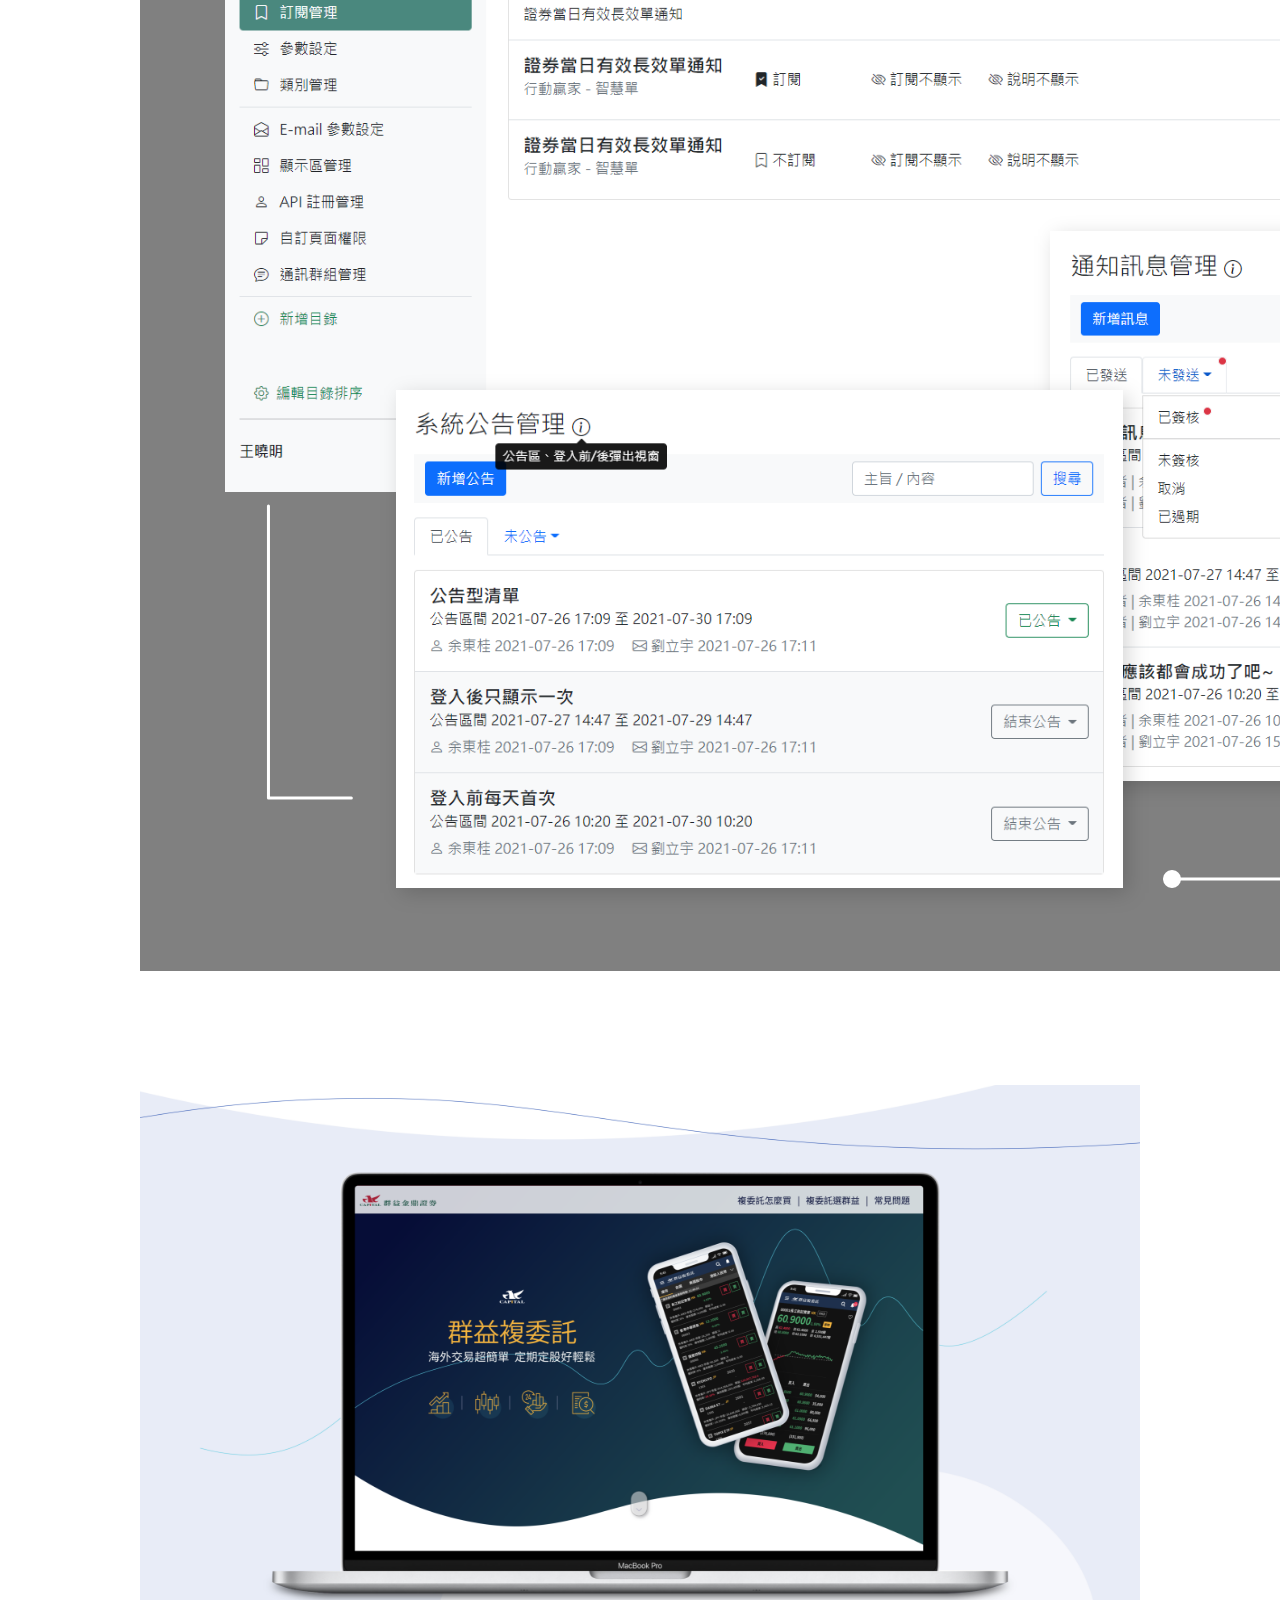
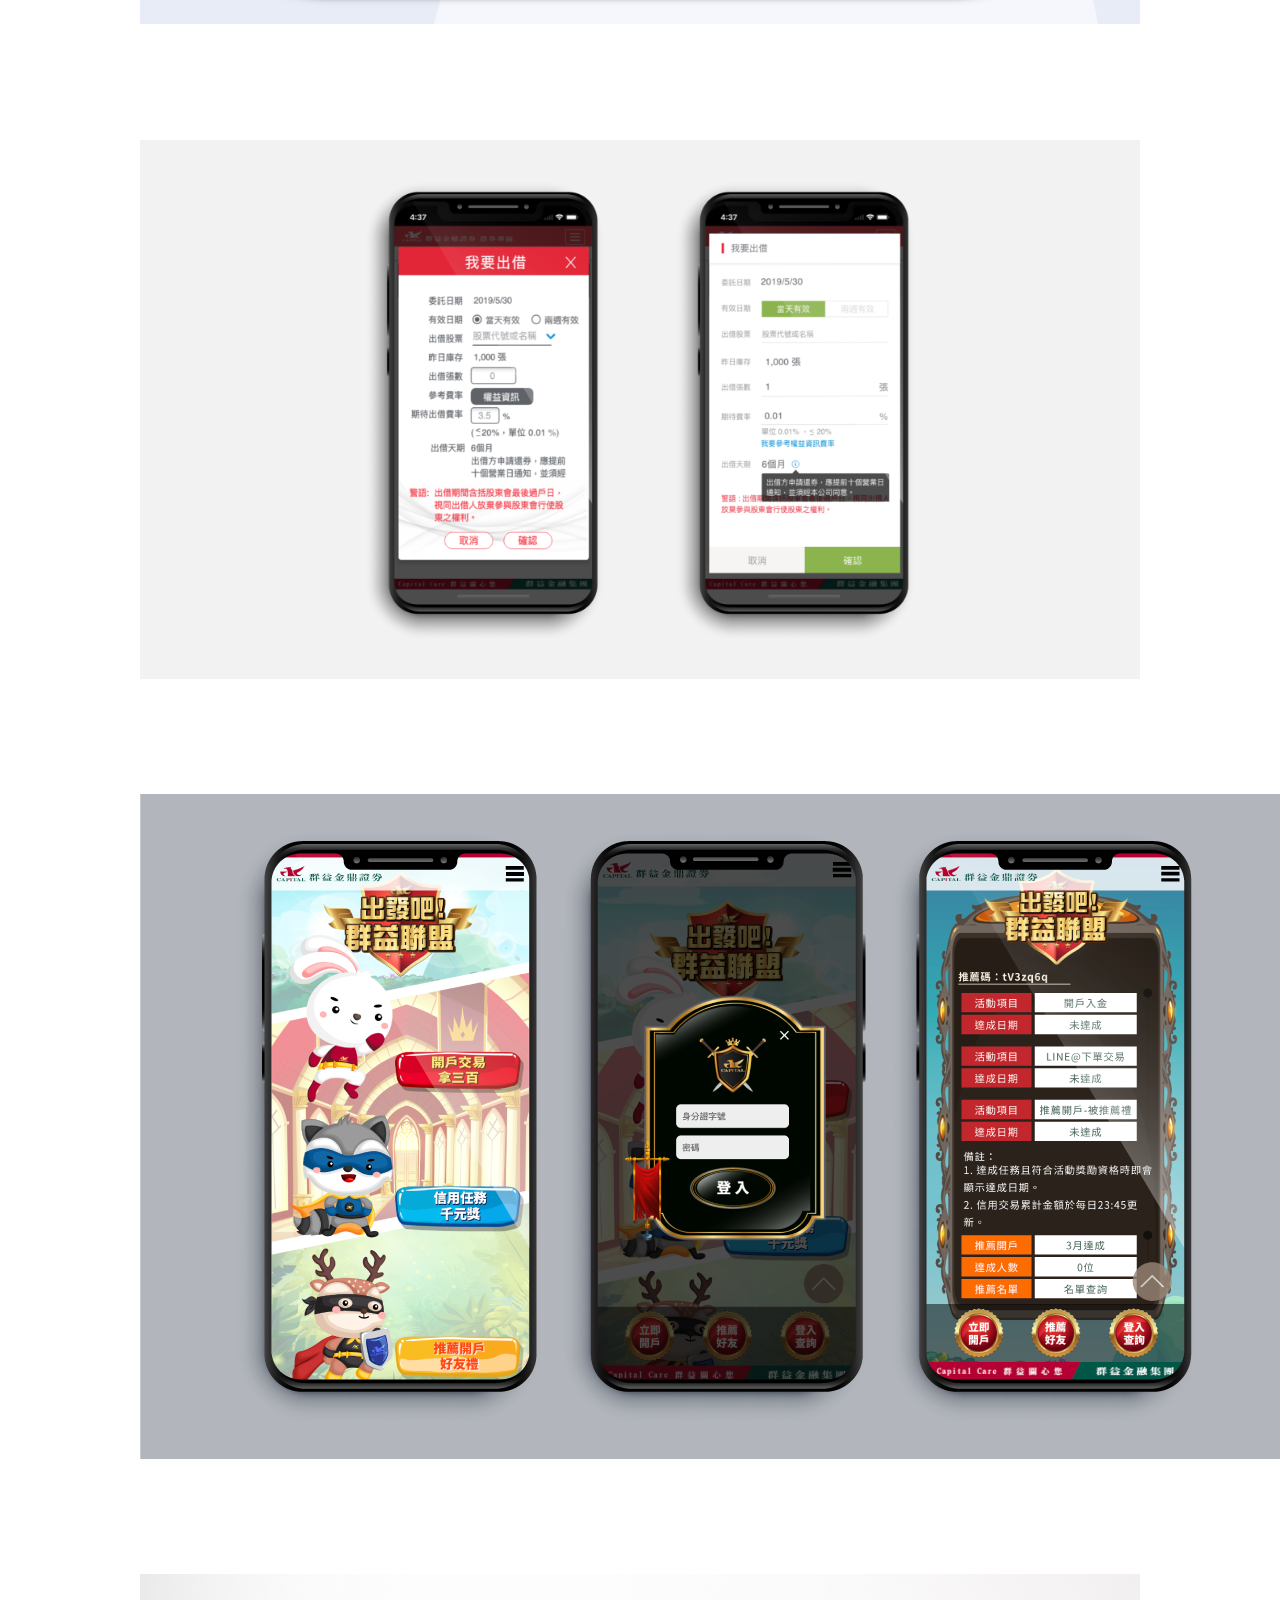
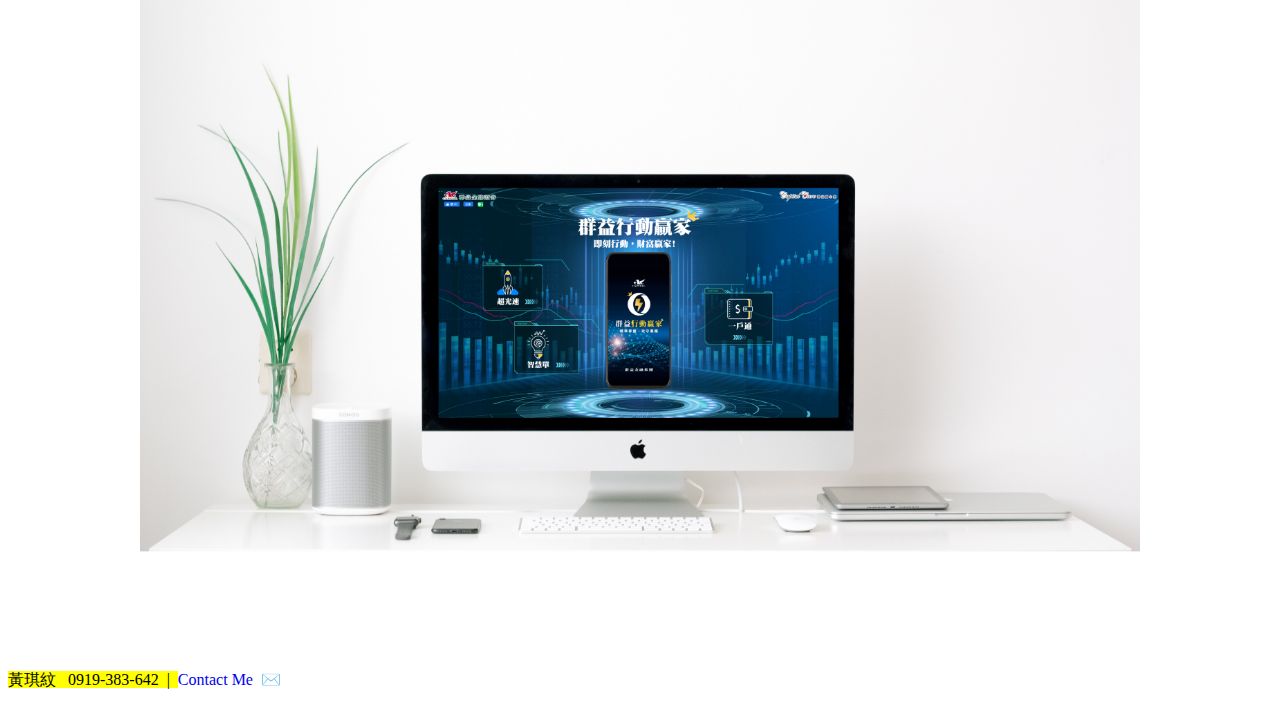
==== commit d0fe99a6: "退板 還原圖片格式" ====
--- a/profolio/index.html
+++ b/profolio/index.html
@@ -48,7 +48,7 @@
             <div class="col col-md-6 col-12">
                 <a href="page1.html">
                     <div class="card">
-                        <img src="images/pic1-1.webp" class="card-img">
+                        <img src="images/pic1-1.png" class="card-img">
                         <div class="card-img-overlay p-5">
                             <h3 class="card-title">旅館預約服務</h3>
                             <p class="card-text">Side Project / 串接 API / 網頁切版 </p>
@@ -59,7 +59,7 @@
             <div class="col col-md-6 col-12">
                 <a href="page2.html">
                     <div class="card">
-                        <img src="images/pic2-1.webp" class="card-img">
+                        <img src="images/pic2-1.png" class="card-img">
                         <div class="card-img-overlay p-5">
                             <h3 class="card-title">客服系統重構</h3>
                             <p class="card-text">UX / UI / 切版</p>
@@ -70,7 +70,7 @@
             <div class="col col-md-6 col-12">
                 <a href="page3.html">
                     <div class="card">
-                        <img src="images/pic3-1.webp" class="card-img">
+                        <img src="images/pic3-1.png" class="card-img">
                         <div class="card-img-overlay p-5">
                             <h3 class="card-title">投資顧問官網</h3>
                             <p class="card-text">UI / 響應式切版</p>
@@ -81,7 +81,7 @@
             <div class="col col-md-6 col-12">
                 <a href="page8.html">
                     <div class="card">
-                        <img src="images/pic8-9.webp" class="card-img">
+                        <img src="images/pic8-9.png" class="card-img">
                         <div class="card-img-overlay p-5">
                             <h3 class="card-title">訊息中心改版</h3>
                             <p class="card-text">Bootstrap切版</p>
@@ -92,7 +92,7 @@
             <div class="col col-md-6 col-12">
                 <a href="page7.html">
                     <div class="card">
-                        <img src="images/pic7-1.webp" class="card-img">
+                        <img src="images/pic7-1.png" class="card-img">
                         <div class="card-img-overlay p-5">
                             <h3 class="card-title">複委託宣傳網頁</h3>
                             <p class="card-text">UI / 響應式切版 / CSS animtaion</p>
@@ -103,7 +103,7 @@
             <div class="col col-md-6 col-12">
                 <a href="page4.html">
                     <div class="card">
-                        <img src="images/pic4-1.webp" class="card-img">
+                        <img src="images/pic4-1.png" class="card-img">
                         <div class="card-img-overlay p-5">
                             <h3 class="card-title">借券專區優化</h3>
                             <p class="card-text">SEO優化 /響應式切版 / UI</p>
@@ -114,7 +114,7 @@
             <div class="col col-md-6 col-12">
                 <a href="page5.html">
                     <div class="card">
-                        <img src="images/pic5-1.webp" class="card-img">
+                        <img src="images/pic5-1.png" class="card-img">
                         <div class="card-img-overlay p-5">
                             <h3 class="card-title">行銷活動網頁</h3>
                             <p class="card-text">串接 API / 響應式切版</p>
@@ -125,7 +125,7 @@
             <div class="col col-md-6 col-12">
                 <a href="page6.html">
                     <div class="card">
-                        <img src="images/pic6-1.webp" class="card-img">
+                        <img src="images/pic6-1.png" class="card-img">
                         <div class="card-img-overlay p-5">
                             <h3 class="card-title">產品介紹網頁</h3>
                             <p class="card-text">CSS animation / 響應式切版</p>
